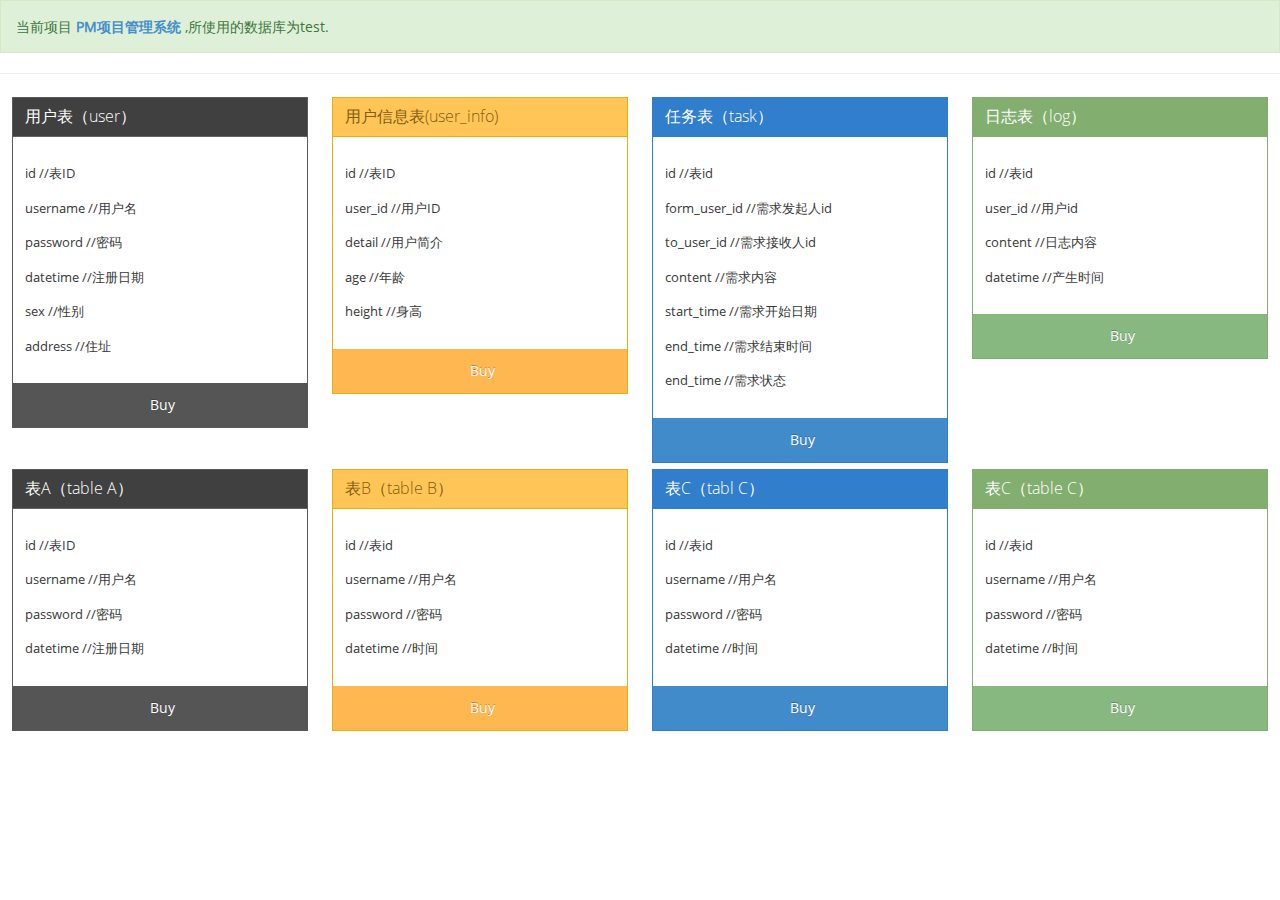
==== db.html @ e3fb6cec "upload files" ====
<!DOCTYPE html>
<html>
	<head>
		<meta charset="utf-8" />
		<title>数据库表管理</title>
		<link href="resources/assets/css/bootstrap.min.css" rel="stylesheet" />
		<link rel="stylesheet" href="resources/assets/fonts/fonts.googleapis.com.css" />
		<link rel="stylesheet" href="resources/assets/css/ace.min.css" />
        <style>body{overflow: hidden;}</style>
	</head>
<body>
    <div class="main-container">
        <div class="main-container-inner">
            <div class="main-content">
                <div class="alert alert-block alert-success">
                    <button type="button" class="close" data-dismiss="alert">
                        <i class="icon-remove"></i>
                    </button>
                    <i class="icon-ok green"></i>
                    当前项目
                    <strong class="blue">
                        PM项目管理系统
                    </strong>
                    ,所使用的数据库为test.	
                </div>
                <hr>
                
                <div class="col-xs-12">
                    <div class="row">
                        <div class="col-xs-6 col-sm-3">
                            <div class="widget-box widget-color-dark">
                                <div class="widget-header">
                                    <h5 class="widget-title bigger lighter">用户表（user）</h5>
                                </div>

                                <div class="widget-body">
                                    <div class="widget-main">
                                        <ul class="list-unstyled spaced2">
                                            <li><i class="ace-icon fa fa-check green"></i>
                                                id //表ID
                                            </li>
                                            <li><i class="ace-icon fa fa-check green"></i>
                                                username //用户名
                                            </li>
                                            <li><i class="ace-icon fa fa-check green"></i>
                                                password //密码
                                            </li>
                                            <li><i class="ace-icon fa fa-check green"></i>
                                                datetime //注册日期
                                            </li>
                                            <li><i class="ace-icon fa fa-check green"></i>
                                                sex //性别
                                            </li>
                                            <li><i class="ace-icon fa fa-times red"></i>
                                                address //住址
                                            </li>
                                        </ul>
                                    </div>
                                    <div>
                                        <a href="#" class="btn btn-block btn-inverse">
                                            <i class="ace-icon fa fa-shopping-cart bigger-110"></i>
                                            <span>Buy</span>
                                        </a>
                                    </div>
                                </div>
                            </div>
                        </div>
                        
                        <div class="col-xs-6 col-sm-3">
                            <div class="widget-box widget-color-orange">
                                <div class="widget-header">
                                    <h5 class="widget-title bigger lighter">用户信息表(user_info)</h5>
                                </div>

                                <div class="widget-body">
                                    <div class="widget-main">
                                        <ul class="list-unstyled spaced2">
                                            <li><i class="ace-icon fa fa-check green"></i>
                                                id //表ID
                                            </li>
                                            <li><i class="ace-icon fa fa-check green"></i>
                                                user_id //用户ID
                                            </li>
                                            <li><i class="ace-icon fa fa-check green"></i>
                                                detail //用户简介
                                            </li>
                                            <li><i class="ace-icon fa fa-check green"></i>
                                                age //年龄
                                            </li>
                                            <li><i class="ace-icon fa fa-check green"></i>
                                                height //身高
                                            </li>
                                        </ul>
                                    </div>
                                    <div>
                                        <a href="#" class="btn btn-block btn-warning">
                                            <i class="ace-icon fa fa-shopping-cart bigger-110"></i>
                                            <span>Buy</span>
                                        </a>
                                    </div>
                                </div>
                            </div>
                        </div>
                        
                        <div class="col-xs-6 col-sm-3">
                            <div class="widget-box widget-color-blue">
                                <div class="widget-header">
                                    <h5 class="widget-title bigger lighter">任务表（task）</h5>
                                </div>

                                <div class="widget-body">
                                    <div class="widget-main">
                                        <ul class="list-unstyled spaced2">
                                            <li><i class="ace-icon fa fa-check green"></i>
                                                id //表id
                                            </li>
                                            <li><i class="ace-icon fa fa-check green"></i>
                                                form_user_id //需求发起人id
                                            </li>
                                            <li><i class="ace-icon fa fa-check green"></i>
                                                to_user_id //需求接收人id
                                            </li>
                                            <li><i class="ace-icon fa fa-check green"></i>
                                                content //需求内容
                                            </li>
                                            <li><i class="ace-icon fa fa-check green"></i>
                                                start_time //需求开始日期
                                            </li>
                                            <li><i class="ace-icon fa fa-check green"></i>
                                                end_time //需求结束时间
                                            </li>
                                            <li><i class="ace-icon fa fa-check green"></i>
                                                end_time //需求状态
                                            </li>
                                        </ul>
                                    </div>

                                    <div>
                                        <a href="#" class="btn btn-block btn-primary">
                                            <i class="ace-icon fa fa-shopping-cart bigger-110"></i>
                                            <span>Buy</span>
                                        </a>
                                    </div>
                                </div>
                            </div>
                        </div>

                        <div class="col-xs-6 col-sm-3">
                            <div class="widget-box widget-color-green">
                                <div class="widget-header">
                                    <h5 class="widget-title bigger lighter">日志表（log）</h5>
                                </div>

                                <div class="widget-body">
                                    <div class="widget-main">
                                        <ul class="list-unstyled spaced2">
                                            <li><i class="ace-icon fa fa-check green"></i>
                                                id //表id
                                            </li>
                                            <li><i class="ace-icon fa fa-check green"></i>
                                                user_id //用户id
                                            </li>
                                            <li><i class="ace-icon fa fa-check green"></i>
                                                content //日志内容
                                            </li>
                                            <li><i class="ace-icon fa fa-check green"></i>
                                                datetime //产生时间
                                            </li>
                                        </ul>
                                    </div>

                                    <div>
                                        <a href="#" class="btn btn-block btn-success">
                                            <i class="ace-icon fa fa-shopping-cart bigger-110"></i>
                                            <span>Buy</span>
                                        </a>
                                    </div>
                                </div>
                            </div>
                        </div>
                    </div>
                </div>
                
                <div class="col-xs-12">
                    <!-- PAGE CONTENT BEGINS -->
                    <div class="row">
                        <div class="col-xs-6 col-sm-3">
                            <div class="widget-box widget-color-dark">
                                <div class="widget-header">
                                    <h5 class="widget-title bigger lighter">表A（table A）</h5>
                                </div>

                                <div class="widget-body">
                                    <div class="widget-main">
                                        <ul class="list-unstyled spaced2">
                                            <li><i class="ace-icon fa fa-check green"></i>
                                                id //表ID
                                            </li>
                                            <li><i class="ace-icon fa fa-check green"></i>
                                                username //用户名
                                            </li>
                                            <li><i class="ace-icon fa fa-check green"></i>
                                                password //密码
                                            </li>
                                            <li><i class="ace-icon fa fa-check green"></i>
                                                datetime //注册日期
                                            </li>
                                        </ul>
                                    </div>
                                    <div>
                                        <a href="#" class="btn btn-block btn-inverse">
                                            <i class="ace-icon fa fa-shopping-cart bigger-110"></i>
                                            <span>Buy</span>
                                        </a>
                                    </div>
                                </div>
                            </div>
                        </div>
                        
                        <div class="col-xs-6 col-sm-3">
                            <div class="widget-box widget-color-orange">
                                <div class="widget-header">
                                    <h5 class="widget-title bigger lighter">表B（table B）</h5>
                                </div>

                                <div class="widget-body">
                                    <div class="widget-main">
                                        <ul class="list-unstyled spaced2">
                                            <li><i class="ace-icon fa fa-check green"></i>
                                                id //表id
                                            </li>
                                            <li><i class="ace-icon fa fa-check green"></i>
                                                username //用户名
                                            </li>
                                            <li><i class="ace-icon fa fa-check green"></i>
                                                password //密码
                                            </li>
                                            <li><i class="ace-icon fa fa-check green"></i>
                                                datetime //时间
                                            </li>
                                        </ul>
                                    </div>

                                    <div>
                                        <a href="#" class="btn btn-block btn-warning">
                                            <i class="ace-icon fa fa-shopping-cart bigger-110"></i>
                                            <span>Buy</span>
                                        </a>
                                    </div>
                                </div>
                            </div>
                        </div>
                        
                        <div class="col-xs-6 col-sm-3">
                            <div class="widget-box widget-color-blue">
                                <div class="widget-header">
                                    <h5 class="widget-title bigger lighter">表C（tabl C）</h5>
                                </div>

                                <div class="widget-body">
                                    <div class="widget-main">
                                        <ul class="list-unstyled spaced2">
                                            <li><i class="ace-icon fa fa-check green"></i>
                                                id //表id
                                            </li>
                                            <li><i class="ace-icon fa fa-check green"></i>
                                                username //用户名
                                            </li>
                                            <li><i class="ace-icon fa fa-check green"></i>
                                                password //密码
                                            </li>
                                            <li><i class="ace-icon fa fa-check green"></i>
                                                datetime //时间
                                            </li>
                                        </ul>
                                    </div>

                                    <div>
                                        <a href="#" class="btn btn-block btn-primary">
                                            <i class="ace-icon fa fa-shopping-cart bigger-110"></i>
                                            <span>Buy</span>
                                        </a>
                                    </div>
                                </div>
                            </div>
                        </div>

                        <div class="col-xs-6 col-sm-3">
                            <div class="widget-box widget-color-green">
                                <div class="widget-header">
                                    <h5 class="widget-title bigger lighter">表C（table C）</h5>
                                </div>

                                <div class="widget-body">
                                    <div class="widget-main">
                                        <ul class="list-unstyled spaced2">
                                            <li><i class="ace-icon fa fa-check green"></i>
                                                id //表id
                                            </li>
                                            <li><i class="ace-icon fa fa-check green"></i>
                                                username //用户名
                                            </li>
                                            <li><i class="ace-icon fa fa-check green"></i>
                                                password //密码
                                            </li>
                                            <li><i class="ace-icon fa fa-check green"></i>
                                                datetime //时间
                                            </li>
                                        </ul>
                                    </div>
                                    <div>
                                        <a href="#" class="btn btn-block btn-success">
                                            <i class="ace-icon fa fa-shopping-cart bigger-110"></i>
                                            <span>Buy</span>
                                        </a>
                                    </div>
                                </div>
                            </div>
                        </div>
                    </div>
                </div>
            </div>
        </div>
    </div>
</body>
</html>
---- resources/assets/fonts/fonts.googleapis.com.css ----
@font-face {
  font-family: 'Open Sans';
  font-style: normal;
  font-weight: 300;
  src: local('Open Sans Light'), local('OpenSans-Light'), url(aaa.woff) format('woff');
}
@font-face {
  font-family: 'Open Sans';
  font-style: normal;
  font-weight: 400;
  src: local('Open Sans'), local('OpenSans'), url(abc.woff) format('woff');
}
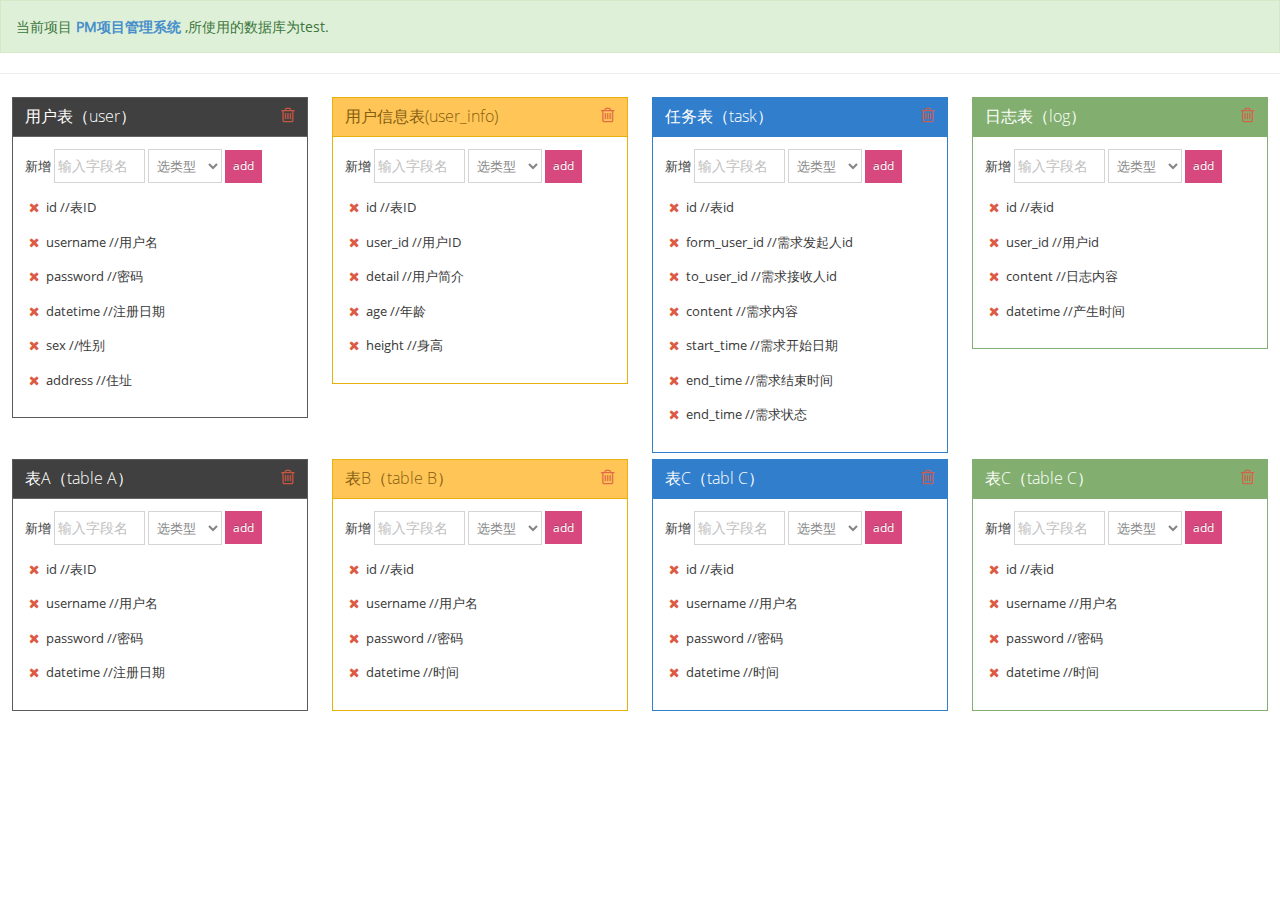
==== commit 5c8629fb: "upload files" ====
--- a/db.html
+++ b/db.html
@@ -4,6 +4,7 @@
 		<meta charset="utf-8" />
 		<title>数据库表管理</title>
 		<link href="resources/assets/css/bootstrap.min.css" rel="stylesheet" />
+        <link rel="stylesheet" href="resources/assets/font-awesome/4.2.0/css/font-awesome.min.css" />
 		<link rel="stylesheet" href="resources/assets/fonts/fonts.googleapis.com.css" />
 		<link rel="stylesheet" href="resources/assets/css/ace.min.css" />
         <style>body{overflow: hidden;}</style>
@@ -31,24 +32,44 @@
                             <div class="widget-box widget-color-dark">
                                 <div class="widget-header">
                                     <h5 class="widget-title bigger lighter">用户表（user）</h5>
-                                </div>
-
-                                <div class="widget-body">
-                                    <div class="widget-main">
-                                        <ul class="list-unstyled spaced2">
-                                            <li><i class="ace-icon fa fa-check green"></i>
+                                    <table border="0" class="ui-pg-table navtable" style="margin-right:10px;margin-top:7px;float:right;table-layout:auto;">
+                                        <tr>
+                                            <td class="ui-pg-button ui-corner-all" title="删除字段">
+                                                <div class="ui-pg-div">
+                                                    <span tooltype="delete" class="ui-icon ace-icon fa fa-trash-o red"></span>
+                                                </div>
+                                            </td>
+                                        </tr>
+                                    </table>
+                                </div>
+
+                                <div class="widget-body">
+                                    <div class="widget-main">
+                                        <div>新增
+                                            <input style="padding: 5px 3px 6px;" class="ui-pg-input" type="text" size="8" placeholder="输入字段名" role="textbox">
+                                            <select class="ui-pg-selbox" style="height:34px;width:74px;">
+                                                <option role="option" value="">选类型</option>
+                                                <option role="option" value="int">int</option>
+                                                <option role="option" value="varchar">varchar</option>
+                                                <option role="option" value="float">float</option>
+                                                <option role="option" value="datetime">datetime</option>
+                                            </select>
+                                            <button class="btn btn-xs btn-pink" style="height:33px;margin-top:-3px;">add</button>
+                                        </div>
+                                        <ul class="list-unstyled spaced2">
+                                            <li><i class="ace-icon fa fa-times red"></i>
                                                 id //表ID
                                             </li>
-                                            <li><i class="ace-icon fa fa-check green"></i>
+                                            <li><i class="ace-icon fa fa-times red"></i>
                                                 username //用户名
                                             </li>
-                                            <li><i class="ace-icon fa fa-check green"></i>
+                                            <li><i class="ace-icon fa fa-times red"></i>
                                                 password //密码
                                             </li>
-                                            <li><i class="ace-icon fa fa-check green"></i>
+                                            <li><i class="ace-icon fa fa-times red"></i>
                                                 datetime //注册日期
                                             </li>
-                                            <li><i class="ace-icon fa fa-check green"></i>
+                                            <li><i class="ace-icon fa fa-times red"></i>
                                                 sex //性别
                                             </li>
                                             <li><i class="ace-icon fa fa-times red"></i>
@@ -56,12 +77,7 @@
                                             </li>
                                         </ul>
                                     </div>
-                                    <div>
-                                        <a href="#" class="btn btn-block btn-inverse">
-                                            <i class="ace-icon fa fa-shopping-cart bigger-110"></i>
-                                            <span>Buy</span>
-                                        </a>
-                                    </div>
+                                    
                                 </div>
                             </div>
                         </div>
@@ -70,34 +86,48 @@
                             <div class="widget-box widget-color-orange">
                                 <div class="widget-header">
                                     <h5 class="widget-title bigger lighter">用户信息表(user_info)</h5>
-                                </div>
-
-                                <div class="widget-body">
-                                    <div class="widget-main">
-                                        <ul class="list-unstyled spaced2">
-                                            <li><i class="ace-icon fa fa-check green"></i>
+                                    <table border="0" class="ui-pg-table navtable" style="margin-right:10px;margin-top:7px;float:right;table-layout:auto;">
+                                        <tr>
+                                            <td class="ui-pg-button ui-corner-all" title="删除字段">
+                                                <div class="ui-pg-div">
+                                                    <span tooltype="delete" class="ui-icon ace-icon fa fa-trash-o red"></span>
+                                                </div>
+                                            </td>
+                                        </tr>
+                                    </table>
+                                </div>
+
+                                <div class="widget-body">
+                                    <div class="widget-main">
+                                        <div>新增
+                                            <input style="padding: 5px 3px 6px;" class="ui-pg-input" type="text" size="8" placeholder="输入字段名" role="textbox">
+                                            <select class="ui-pg-selbox" style="height:34px;width:74px;">
+                                                <option role="option" value="">选类型</option>
+                                                <option role="option" value="int">int</option>
+                                                <option role="option" value="varchar">varchar</option>
+                                                <option role="option" value="float">float</option>
+                                                <option role="option" value="datetime">datetime</option>
+                                            </select>
+                                            <button class="btn btn-xs btn-pink" style="height:33px;margin-top:-3px;">add</button>
+                                        </div>
+                                        <ul class="list-unstyled spaced2">
+                                            <li><i class="ace-icon fa fa-times red"></i>
                                                 id //表ID
                                             </li>
-                                            <li><i class="ace-icon fa fa-check green"></i>
+                                            <li><i class="ace-icon fa fa-times red"></i>
                                                 user_id //用户ID
                                             </li>
-                                            <li><i class="ace-icon fa fa-check green"></i>
+                                            <li><i class="ace-icon fa fa-times red"></i>
                                                 detail //用户简介
                                             </li>
-                                            <li><i class="ace-icon fa fa-check green"></i>
+                                            <li><i class="ace-icon fa fa-times red"></i>
                                                 age //年龄
                                             </li>
-                                            <li><i class="ace-icon fa fa-check green"></i>
+                                            <li><i class="ace-icon fa fa-times red"></i>
                                                 height //身高
                                             </li>
                                         </ul>
                                     </div>
-                                    <div>
-                                        <a href="#" class="btn btn-block btn-warning">
-                                            <i class="ace-icon fa fa-shopping-cart bigger-110"></i>
-                                            <span>Buy</span>
-                                        </a>
-                                    </div>
                                 </div>
                             </div>
                         </div>
@@ -106,41 +136,54 @@
                             <div class="widget-box widget-color-blue">
                                 <div class="widget-header">
                                     <h5 class="widget-title bigger lighter">任务表（task）</h5>
-                                </div>
-
-                                <div class="widget-body">
-                                    <div class="widget-main">
-                                        <ul class="list-unstyled spaced2">
-                                            <li><i class="ace-icon fa fa-check green"></i>
+                                    <table border="0" class="ui-pg-table navtable" style="margin-right:10px;margin-top:7px;float:right;table-layout:auto;">
+                                        <tr>
+                                            <td class="ui-pg-button ui-corner-all" title="删除字段">
+                                                <div class="ui-pg-div">
+                                                    <span tooltype="delete" class="ui-icon ace-icon fa fa-trash-o red"></span>
+                                                </div>
+                                            </td>
+                                        </tr>
+                                    </table>
+                                </div>
+
+                                <div class="widget-body">
+                                    <div class="widget-main">
+                                        <div>新增
+                                            <input style="padding: 5px 3px 6px;" class="ui-pg-input" type="text" size="8" placeholder="输入字段名" role="textbox">
+                                            <select class="ui-pg-selbox" style="height:34px;width:74px;">
+                                                <option role="option" value="">选类型</option>
+                                                <option role="option" value="int">int</option>
+                                                <option role="option" value="varchar">varchar</option>
+                                                <option role="option" value="float">float</option>
+                                                <option role="option" value="datetime">datetime</option>
+                                            </select>
+                                            <button class="btn btn-xs btn-pink" style="height:33px;margin-top:-3px;">add</button>
+                                        </div>
+                                        <ul class="list-unstyled spaced2">
+                                            <li><i class="ace-icon fa fa-times red"></i>
                                                 id //表id
                                             </li>
-                                            <li><i class="ace-icon fa fa-check green"></i>
+                                            <li><i class="ace-icon fa fa-times red"></i>
                                                 form_user_id //需求发起人id
                                             </li>
-                                            <li><i class="ace-icon fa fa-check green"></i>
+                                            <li><i class="ace-icon fa fa-times red"></i>
                                                 to_user_id //需求接收人id
                                             </li>
-                                            <li><i class="ace-icon fa fa-check green"></i>
+                                            <li><i class="ace-icon fa fa-times red"></i>
                                                 content //需求内容
                                             </li>
-                                            <li><i class="ace-icon fa fa-check green"></i>
+                                            <li><i class="ace-icon fa fa-times red"></i>
                                                 start_time //需求开始日期
                                             </li>
-                                            <li><i class="ace-icon fa fa-check green"></i>
+                                            <li><i class="ace-icon fa fa-times red"></i>
                                                 end_time //需求结束时间
                                             </li>
-                                            <li><i class="ace-icon fa fa-check green"></i>
+                                            <li><i class="ace-icon fa fa-times red"></i>
                                                 end_time //需求状态
                                             </li>
                                         </ul>
                                     </div>
-
-                                    <div>
-                                        <a href="#" class="btn btn-block btn-primary">
-                                            <i class="ace-icon fa fa-shopping-cart bigger-110"></i>
-                                            <span>Buy</span>
-                                        </a>
-                                    </div>
                                 </div>
                             </div>
                         </div>
@@ -149,31 +192,44 @@
                             <div class="widget-box widget-color-green">
                                 <div class="widget-header">
                                     <h5 class="widget-title bigger lighter">日志表（log）</h5>
-                                </div>
-
-                                <div class="widget-body">
-                                    <div class="widget-main">
-                                        <ul class="list-unstyled spaced2">
-                                            <li><i class="ace-icon fa fa-check green"></i>
+                                    <table border="0" class="ui-pg-table navtable" style="margin-right:10px;margin-top:7px;float:right;table-layout:auto;">
+                                        <tr>
+                                            <td class="ui-pg-button ui-corner-all" title="删除字段">
+                                                <div class="ui-pg-div">
+                                                    <span tooltype="delete" class="ui-icon ace-icon fa fa-trash-o red"></span>
+                                                </div>
+                                            </td>
+                                        </tr>
+                                    </table>
+                                </div>
+
+                                <div class="widget-body">
+                                    <div class="widget-main">
+                                        <div>新增
+                                            <input style="padding: 5px 3px 6px;" class="ui-pg-input" type="text" size="8" placeholder="输入字段名" role="textbox">
+                                            <select class="ui-pg-selbox" style="height:34px;width:74px;">
+                                                <option role="option" value="">选类型</option>
+                                                <option role="option" value="int">int</option>
+                                                <option role="option" value="varchar">varchar</option>
+                                                <option role="option" value="float">float</option>
+                                                <option role="option" value="datetime">datetime</option>
+                                            </select>
+                                            <button class="btn btn-xs btn-pink" style="height:33px;margin-top:-3px;">add</button>
+                                        </div>
+                                        <ul class="list-unstyled spaced2">
+                                            <li><i class="ace-icon fa fa-times red"></i>
                                                 id //表id
                                             </li>
-                                            <li><i class="ace-icon fa fa-check green"></i>
+                                            <li><i class="ace-icon fa fa-times red"></i>
                                                 user_id //用户id
                                             </li>
-                                            <li><i class="ace-icon fa fa-check green"></i>
+                                            <li><i class="ace-icon fa fa-times red"></i>
                                                 content //日志内容
                                             </li>
-                                            <li><i class="ace-icon fa fa-check green"></i>
+                                            <li><i class="ace-icon fa fa-times red"></i>
                                                 datetime //产生时间
                                             </li>
                                         </ul>
-                                    </div>
-
-                                    <div>
-                                        <a href="#" class="btn btn-block btn-success">
-                                            <i class="ace-icon fa fa-shopping-cart bigger-110"></i>
-                                            <span>Buy</span>
-                                        </a>
                                     </div>
                                 </div>
                             </div>
@@ -188,31 +244,45 @@
                             <div class="widget-box widget-color-dark">
                                 <div class="widget-header">
                                     <h5 class="widget-title bigger lighter">表A（table A）</h5>
-                                </div>
-
-                                <div class="widget-body">
-                                    <div class="widget-main">
-                                        <ul class="list-unstyled spaced2">
-                                            <li><i class="ace-icon fa fa-check green"></i>
+                                    <table border="0" class="ui-pg-table navtable" style="margin-right:10px;margin-top:7px;float:right;table-layout:auto;">
+                                        <tr>
+                                            <td class="ui-pg-button ui-corner-all" title="删除字段">
+                                                <div class="ui-pg-div">
+                                                    <span tooltype="delete" class="ui-icon ace-icon fa fa-trash-o red"></span>
+                                                </div>
+                                            </td>
+                                        </tr>
+                                    </table>
+                                </div>
+
+                                <div class="widget-body">
+                                    <div class="widget-main">
+                                        <div>新增
+                                            <input style="padding: 5px 3px 6px;" class="ui-pg-input" type="text" size="8" placeholder="输入字段名" role="textbox">
+                                            <select class="ui-pg-selbox" style="height:34px;width:74px;">
+                                                <option role="option" value="">选类型</option>
+                                                <option role="option" value="int">int</option>
+                                                <option role="option" value="varchar">varchar</option>
+                                                <option role="option" value="float">float</option>
+                                                <option role="option" value="datetime">datetime</option>
+                                            </select>
+                                            <button class="btn btn-xs btn-pink" style="height:33px;margin-top:-3px;">add</button>
+                                        </div>
+                                        <ul class="list-unstyled spaced2">
+                                            <li><i class="ace-icon fa fa-times red"></i>
                                                 id //表ID
                                             </li>
-                                            <li><i class="ace-icon fa fa-check green"></i>
+                                            <li><i class="ace-icon fa fa-times red"></i>
                                                 username //用户名
                                             </li>
-                                            <li><i class="ace-icon fa fa-check green"></i>
+                                            <li><i class="ace-icon fa fa-times red"></i>
                                                 password //密码
                                             </li>
-                                            <li><i class="ace-icon fa fa-check green"></i>
+                                            <li><i class="ace-icon fa fa-times red"></i>
                                                 datetime //注册日期
                                             </li>
                                         </ul>
                                     </div>
-                                    <div>
-                                        <a href="#" class="btn btn-block btn-inverse">
-                                            <i class="ace-icon fa fa-shopping-cart bigger-110"></i>
-                                            <span>Buy</span>
-                                        </a>
-                                    </div>
                                 </div>
                             </div>
                         </div>
@@ -221,32 +291,45 @@
                             <div class="widget-box widget-color-orange">
                                 <div class="widget-header">
                                     <h5 class="widget-title bigger lighter">表B（table B）</h5>
-                                </div>
-
-                                <div class="widget-body">
-                                    <div class="widget-main">
-                                        <ul class="list-unstyled spaced2">
-                                            <li><i class="ace-icon fa fa-check green"></i>
+                                    <table border="0" class="ui-pg-table navtable" style="margin-right:10px;margin-top:7px;float:right;table-layout:auto;">
+                                        <tr>
+                                            <td class="ui-pg-button ui-corner-all" title="删除字段">
+                                                <div class="ui-pg-div">
+                                                    <span tooltype="delete" class="ui-icon ace-icon fa fa-trash-o red"></span>
+                                                </div>
+                                            </td>
+                                        </tr>
+                                    </table>
+                                </div>
+
+                                <div class="widget-body">
+                                    <div class="widget-main">
+                                        <div>新增
+                                            <input style="padding: 5px 3px 6px;" class="ui-pg-input" type="text" size="8" placeholder="输入字段名" role="textbox">
+                                            <select class="ui-pg-selbox" style="height:34px;width:74px;">
+                                                <option role="option" value="">选类型</option>
+                                                <option role="option" value="int">int</option>
+                                                <option role="option" value="varchar">varchar</option>
+                                                <option role="option" value="float">float</option>
+                                                <option role="option" value="datetime">datetime</option>
+                                            </select>
+                                            <button class="btn btn-xs btn-pink" style="height:33px;margin-top:-3px;">add</button>
+                                        </div>
+                                        <ul class="list-unstyled spaced2">
+                                            <li><i class="ace-icon fa fa-times red"></i>
                                                 id //表id
                                             </li>
-                                            <li><i class="ace-icon fa fa-check green"></i>
+                                            <li><i class="ace-icon fa fa-times red"></i>
                                                 username //用户名
                                             </li>
-                                            <li><i class="ace-icon fa fa-check green"></i>
+                                            <li><i class="ace-icon fa fa-times red"></i>
                                                 password //密码
                                             </li>
-                                            <li><i class="ace-icon fa fa-check green"></i>
+                                            <li><i class="ace-icon fa fa-times red"></i>
                                                 datetime //时间
                                             </li>
                                         </ul>
                                     </div>
-
-                                    <div>
-                                        <a href="#" class="btn btn-block btn-warning">
-                                            <i class="ace-icon fa fa-shopping-cart bigger-110"></i>
-                                            <span>Buy</span>
-                                        </a>
-                                    </div>
                                 </div>
                             </div>
                         </div>
@@ -255,32 +338,45 @@
                             <div class="widget-box widget-color-blue">
                                 <div class="widget-header">
                                     <h5 class="widget-title bigger lighter">表C（tabl C）</h5>
-                                </div>
-
-                                <div class="widget-body">
-                                    <div class="widget-main">
-                                        <ul class="list-unstyled spaced2">
-                                            <li><i class="ace-icon fa fa-check green"></i>
+                                    <table border="0" class="ui-pg-table navtable" style="margin-right:10px;margin-top:7px;float:right;table-layout:auto;">
+                                        <tr>
+                                            <td class="ui-pg-button ui-corner-all" title="删除字段">
+                                                <div class="ui-pg-div">
+                                                    <span tooltype="delete" class="ui-icon ace-icon fa fa-trash-o red"></span>
+                                                </div>
+                                            </td>
+                                        </tr>
+                                    </table>
+                                </div>
+
+                                <div class="widget-body">
+                                    <div class="widget-main">
+                                        <div>新增
+                                            <input style="padding: 5px 3px 6px;" class="ui-pg-input" type="text" size="8" placeholder="输入字段名" role="textbox">
+                                            <select class="ui-pg-selbox" style="height:34px;width:74px;">
+                                                <option role="option" value="">选类型</option>
+                                                <option role="option" value="int">int</option>
+                                                <option role="option" value="varchar">varchar</option>
+                                                <option role="option" value="float">float</option>
+                                                <option role="option" value="datetime">datetime</option>
+                                            </select>
+                                            <button class="btn btn-xs btn-pink" style="height:33px;margin-top:-3px;">add</button>
+                                        </div>
+                                        <ul class="list-unstyled spaced2">
+                                            <li><i class="ace-icon fa fa-times red"></i>
                                                 id //表id
                                             </li>
-                                            <li><i class="ace-icon fa fa-check green"></i>
+                                            <li><i class="ace-icon fa fa-times red"></i>
                                                 username //用户名
                                             </li>
-                                            <li><i class="ace-icon fa fa-check green"></i>
+                                            <li><i class="ace-icon fa fa-times red"></i>
                                                 password //密码
                                             </li>
-                                            <li><i class="ace-icon fa fa-check green"></i>
+                                            <li><i class="ace-icon fa fa-times red"></i>
                                                 datetime //时间
                                             </li>
                                         </ul>
                                     </div>
-
-                                    <div>
-                                        <a href="#" class="btn btn-block btn-primary">
-                                            <i class="ace-icon fa fa-shopping-cart bigger-110"></i>
-                                            <span>Buy</span>
-                                        </a>
-                                    </div>
                                 </div>
                             </div>
                         </div>
@@ -289,30 +385,44 @@
                             <div class="widget-box widget-color-green">
                                 <div class="widget-header">
                                     <h5 class="widget-title bigger lighter">表C（table C）</h5>
-                                </div>
-
-                                <div class="widget-body">
-                                    <div class="widget-main">
-                                        <ul class="list-unstyled spaced2">
-                                            <li><i class="ace-icon fa fa-check green"></i>
+                                    <table border="0" class="ui-pg-table navtable" style="margin-right:10px;margin-top:7px;float:right;table-layout:auto;">
+                                        <tr>
+                                            <td class="ui-pg-button ui-corner-all" title="删除字段">
+                                                <div class="ui-pg-div">
+                                                    <span tooltype="delete" class="ui-icon ace-icon fa fa-trash-o red"></span>
+                                                </div>
+                                            </td>
+                                        </tr>
+                                    </table>
+                                </div>
+
+                                <div class="widget-body">
+                                    <div class="widget-main">
+                                        <div>新增
+                                            <input style="padding: 5px 3px 6px;" class="ui-pg-input" type="text" size="8" placeholder="输入字段名" role="textbox">
+                                            <select class="ui-pg-selbox" style="height:34px;width:74px;">
+                                                <option role="option" value="">选类型</option>
+                                                <option role="option" value="int">int</option>
+                                                <option role="option" value="varchar">varchar</option>
+                                                <option role="option" value="float">float</option>
+                                                <option role="option" value="datetime">datetime</option>
+                                            </select>
+                                            <button class="btn btn-xs btn-pink" style="height:33px;margin-top:-3px;">add</button>
+                                        </div>
+                                        <ul class="list-unstyled spaced2">
+                                            <li><i class="ace-icon fa fa-times red"></i>
                                                 id //表id
                                             </li>
-                                            <li><i class="ace-icon fa fa-check green"></i>
+                                            <li><i class="ace-icon fa fa-times red"></i>
                                                 username //用户名
                                             </li>
-                                            <li><i class="ace-icon fa fa-check green"></i>
+                                            <li><i class="ace-icon fa fa-times red"></i>
                                                 password //密码
                                             </li>
-                                            <li><i class="ace-icon fa fa-check green"></i>
+                                            <li><i class="ace-icon fa fa-times red"></i>
                                                 datetime //时间
                                             </li>
                                         </ul>
-                                    </div>
-                                    <div>
-                                        <a href="#" class="btn btn-block btn-success">
-                                            <i class="ace-icon fa fa-shopping-cart bigger-110"></i>
-                                            <span>Buy</span>
-                                        </a>
                                     </div>
                                 </div>
                             </div>
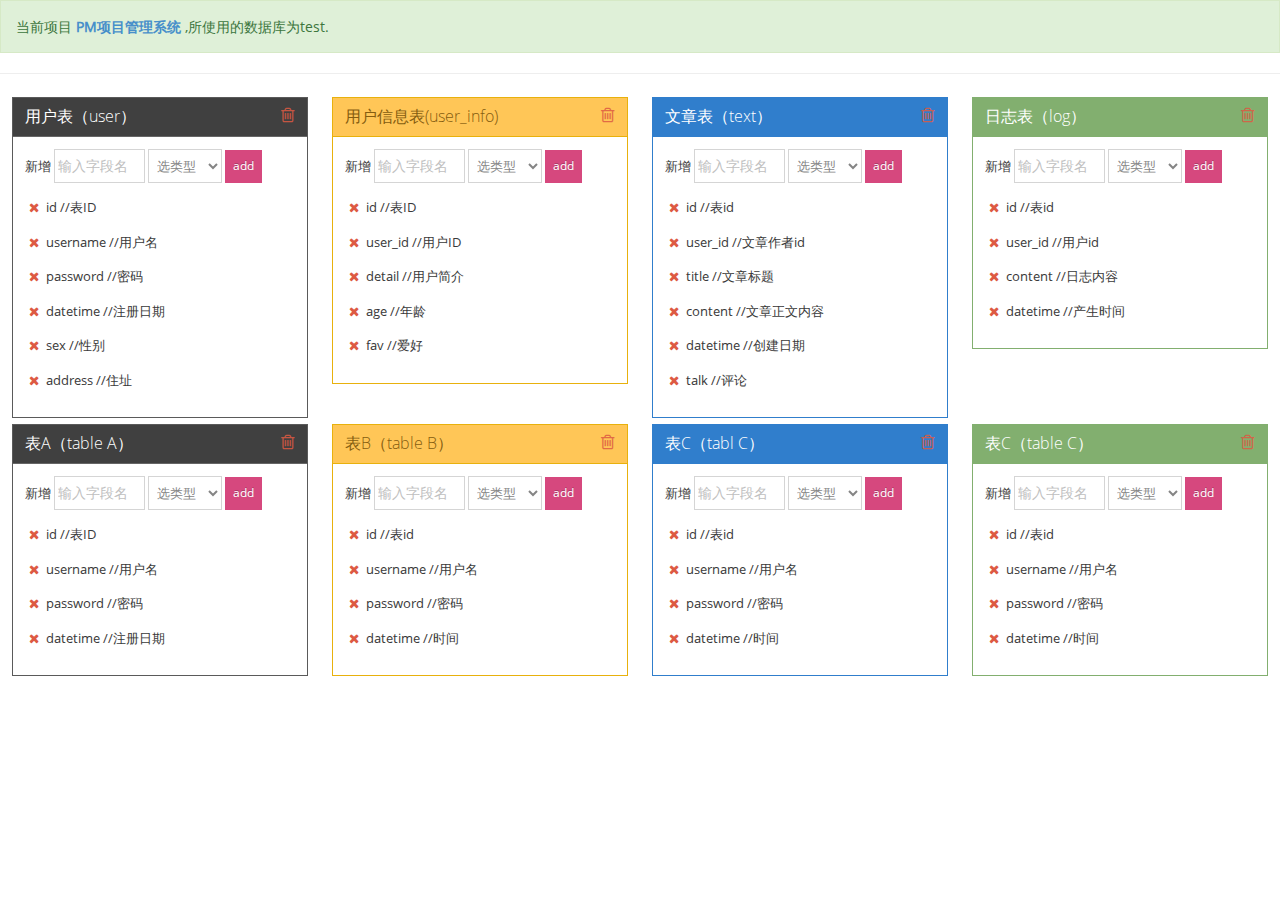
==== commit 3cb692cb: "upload files" ====
--- a/db.html
+++ b/db.html
@@ -124,7 +124,7 @@
                                                 age //年龄
                                             </li>
                                             <li><i class="ace-icon fa fa-times red"></i>
-                                                height //身高
+                                                fav //爱好
                                             </li>
                                         </ul>
                                     </div>
@@ -135,7 +135,7 @@
                         <div class="col-xs-6 col-sm-3">
                             <div class="widget-box widget-color-blue">
                                 <div class="widget-header">
-                                    <h5 class="widget-title bigger lighter">任务表（task）</h5>
+                                    <h5 class="widget-title bigger lighter">文章表（text）</h5>
                                     <table border="0" class="ui-pg-table navtable" style="margin-right:10px;margin-top:7px;float:right;table-layout:auto;">
                                         <tr>
                                             <td class="ui-pg-button ui-corner-all" title="删除字段">
@@ -165,22 +165,19 @@
                                                 id //表id
                                             </li>
                                             <li><i class="ace-icon fa fa-times red"></i>
-                                                form_user_id //需求发起人id
-                                            </li>
-                                            <li><i class="ace-icon fa fa-times red"></i>
-                                                to_user_id //需求接收人id
-                                            </li>
-                                            <li><i class="ace-icon fa fa-times red"></i>
-                                                content //需求内容
-                                            </li>
-                                            <li><i class="ace-icon fa fa-times red"></i>
-                                                start_time //需求开始日期
-                                            </li>
-                                            <li><i class="ace-icon fa fa-times red"></i>
-                                                end_time //需求结束时间
-                                            </li>
-                                            <li><i class="ace-icon fa fa-times red"></i>
-                                                end_time //需求状态
+                                                user_id //文章作者id
+                                            </li>
+                                            <li><i class="ace-icon fa fa-times red"></i>
+                                                title //文章标题
+                                            </li>
+                                            <li><i class="ace-icon fa fa-times red"></i>
+                                                content //文章正文内容
+                                            </li>
+                                            <li><i class="ace-icon fa fa-times red"></i>
+                                                datetime //创建日期
+                                            </li>
+                                            <li><i class="ace-icon fa fa-times red"></i>
+                                                talk //评论
                                             </li>
                                         </ul>
                                     </div>
--- a/resources/assets/css/ace.min.css
+++ b/resources/assets/css/ace.min.css
@@ -1 +1 @@
-html{min-height:100%;position:relative}body{background-color:#e4e6e9;min-height:100%;padding-bottom:0;font-family:'Open Sans';font-size:13px;color:#393939;line-height:1.5}.main-container:before{display:block;content:"";position:absolute;z-index:-2;width:100%;max-width:inherit;bottom:0;top:0;background-color:#FFF}.main-container.container,.rtl .main-container.container{padding-left:0;padding-right:0}.main-container.container:before{-webkit-box-shadow:0 0 0 1px rgba(0,0,0,.1);box-shadow:0 0 0 1px rgba(0,0,0,.1);width:inherit}@media (max-width:767px){.main-container.container:before{-webkit-box-shadow:none;box-shadow:none;width:100%}}.main-content{margin-left:0;min-height:100%;padding:0}.main-content:before,.main-content:after{content:" ";display:table}.main-content:after{clear:both}.sidebar+.main-content{margin-left:190px}.page-content{background-color:#fff;position:relative;margin:0;padding:8px 20px 24px}.page-header{margin:0 0 12px;border-bottom:1px dotted #e2e2e2;padding-bottom:16px;padding-top:7px}.page-header h1{padding:0;margin:0 8px;font-size:24px;font-weight:lighter;color:#2679b5}.page-header h1 small{margin:0 6px;font-size:14px;font-weight:400;color:#8089a0}.ajax-loading-overlay{position:absolute;z-index:1999;left:0;right:0;top:0;bottom:0;background-color:rgba(255,255,255,.5);filter:progid:DXImageTransform.Microsoft.gradient(startColorstr='#80FFFFFF', endColorstr='#80FFFFFF', GradientType=0)}.ajax-loading-overlay>.ajax-loading-icon{position:relative;left:8px;top:8px}.ajax-loading-overlay.content-loaded{background-color:rgba(255,255,255,.4);filter:progid:DXImageTransform.Microsoft.gradient(startColorstr='#66FFFFFF', endColorstr='#66FFFFFF', GradientType=0)}.ajax-loading-overlay.almost-loaded{background-color:rgba(255,255,255,.3);filter:progid:DXImageTransform.Microsoft.gradient(startColorstr='#4CFFFFFF', endColorstr='#4CFFFFFF', GradientType=0)}.ajax-loading-overlay.ajax-overlay-body{position:fixed;z-index:2999}.ajax-loading-overlay.ajax-overlay-body>.ajax-loading-icon{left:8px;top:8px}.ace-icon{text-align:center}a:focus,a:active{text-decoration:none}h1{font-size:32px;font-weight:400;font-family:"Open Sans","Helvetica Neue",Helvetica,Arial,sans-serif}h1.smaller{font-size:31px}h1.bigger{font-size:33px}h1.block{margin-bottom:16px}h2{font-size:26px;font-weight:400;font-family:"Open Sans","Helvetica Neue",Helvetica,Arial,sans-serif}h2.smaller{font-size:25px}h2.bigger{font-size:27px}h2.block{margin-bottom:16px}h3{font-size:22px;font-weight:400;font-family:"Open Sans","Helvetica Neue",Helvetica,Arial,sans-serif}h3.smaller{font-size:21px}h3.bigger{font-size:23px}h3.block{margin-bottom:16px}h4{font-size:18px;font-weight:400;font-family:"Open Sans","Helvetica Neue",Helvetica,Arial,sans-serif}h4.smaller{font-size:17px}h4.bigger{font-size:19px}h4.block{margin-bottom:16px}h5{font-size:15px;font-weight:400;font-family:"Open Sans","Helvetica Neue",Helvetica,Arial,sans-serif}h5.smaller{font-size:14px}h5.bigger{font-size:16px}h5.block{margin-bottom:16px}h6{font-size:13px;font-weight:400;font-family:"Open Sans","Helvetica Neue",Helvetica,Arial,sans-serif}h6.smaller{font-size:12px}h6.bigger{font-size:14px}h6.block{margin-bottom:16px}ul,ol{margin-top:0;margin-bottom:10px;margin-right:0;margin-left:25px;padding:0}ul.margin-5,ol.margin-5{margin-left:5px}ul.margin-10,ol.margin-10{margin-left:10px}ul.margin-15,ol.margin-15{margin-left:15px}ul.margin-20,ol.margin-20{margin-left:20px}li>ul,li>ol{margin-left:18px}.list-unstyled,.list-inline{margin-left:0}.list-unstyled>li>.ace-icon:first-child,.list-inline>li>.ace-icon:first-child{width:18px;text-align:center}.spaced>li{margin-top:9px;margin-bottom:9px}.spaced2>li{margin-top:15px;margin-bottom:15px}li.divider{margin-top:3px;margin-bottom:3px;height:0;font-size:0}.spaced>li.divider{margin-top:5px;margin-bottom:5px}.spaced2>li.divider{margin-top:8px;margin-bottom:8px}li.divider:before{content:"";display:inline-block}blockquote,blockquote.pull-right,.blockquote-reverse{border-color:#e5eaf1}pre.prettyprint{white-space:pre-wrap}.well{border-radius:0}.well h1,.well h2,.well h3,.well h4,.well h5,.well h6{margin-top:0}.well h1,.well h2,.well h3{line-height:36px}.alert{font-size:14px;border-radius:0}.alert .close{font-size:16px}.alert-block p+p{margin-top:10px}.pagination>li>span,.pager>li>span{border-width:1px;border-radius:0!important}.pagination>li>a,.pager>li>a{border-width:1px;border-color:#d4dfe3;border-radius:0!important;color:#2283c5;background-color:#fafafa;margin:0 -1px 0 0;position:relative;z-index:auto}.pagination>li>a:hover,.pager>li>a:hover{color:#1c6ca2;background-color:#eaeff2;border-color:#c1d1d7;z-index:1}.pagination>li>a:focus,.pager>li>a:focus{background-color:#eaeef2}.pagination>li.disabled>a,.pager>li.disabled>a,.pagination>li.disabled>a:hover,.pager>li.disabled>a:hover{background-color:#f9f9f9;border-color:#d9d9d9;z-index:auto}.pagination>li.active>a,.pagination>li.active>a:hover{background-color:#6faed9;border-color:#6faed9;color:#fff;text-shadow:0 -1px 0 rgba(0,0,0,.25);z-index:2}.list-group{margin-left:auto}.list-group-item{border-radius:0!important}.lighter{font-weight:lighter}.bolder{font-weight:bolder}.inline{display:inline-block!important}.block{display:block!important}.center,.align-center{text-align:center!important}.align-left{text-align:left!important}.align-right{text-align:right!important}.middle{vertical-align:middle}.align-middle{vertical-align:middle!important}.align-top{vertical-align:top!important}.align-bottom{vertical-align:bottom!important}.position-relative,.pos-rel{position:relative}.position-absolute,.pos-abs{position:absolute}.no-float{float:none!important}.line-height-normal{line-height:normal!important}.line-height-0{line-height:0!important}.line-height-1{line-height:1!important}.line-height-125{line-height:1.25!important}.line-height-150{line-height:1.5!important}.dark{color:#333!important}.white{color:#fff!important}.red{color:#dd5a43!important}.red2{color:#e08374!important}.light-red{color:#f77!important}.blue{color:#478fca!important}.light-blue{color:#93cbf9!important}.green{color:#69aa46!important}.light-green{color:#b0d877!important}.orange{color:#ff892a!important}.orange2{color:#feb902!important}.light-orange{color:#fcac6f!important}.purple{color:#a069c3!important}.pink{color:#c6699f!important}.pink2{color:#d6487e!important}.brown{color:brown!important}.grey{color:#777!important}.light-grey{color:#bbb!important}.bigger-110{font-size:110%!important}.bigger-120{font-size:120%!important}.bigger-130{font-size:130%!important}.bigger-140{font-size:140%!important}.bigger-150{font-size:150%!important}.bigger-160{font-size:160%!important}.bigger-170{font-size:170%!important}.bigger-180{font-size:180%!important}.bigger-190{font-size:190%!important}.bigger-200{font-size:200%!important}.bigger-210{font-size:210%!important}.bigger-220{font-size:220%!important}.bigger-230{font-size:230%!important}.bigger-240{font-size:240%!important}.bigger-250{font-size:250%!important}.bigger-260{font-size:260%!important}.bigger-270{font-size:270%!important}.bigger-280{font-size:280%!important}.bigger-290{font-size:290%!important}.bigger-300{font-size:300%!important}.bigger-115{font-size:115%!important}.bigger-125{font-size:125%!important}.bigger-175{font-size:175%!important}.bigger-225{font-size:225%!important}.bigger-275{font-size:275%!important}.smaller-90{font-size:90%!important}.smaller-80{font-size:80%!important}.smaller-70{font-size:70%!important}.smaller-60{font-size:60%!important}.smaller-50{font-size:50%!important}.smaller-40{font-size:40%!important}.smaller-30{font-size:30%!important}.smaller-20{font-size:20%!important}.smaller-75{font-size:75%!important}.width-20{width:20%!important}.width-25{width:25%!important}.width-30{width:30%!important}.width-35{width:35%!important}.width-40{width:40%!important}.width-45{width:45%!important}.width-50{width:50%!important}.width-55{width:55%!important}.width-60{width:60%!important}.width-65{width:65%!important}.width-70{width:70%!important}.width-75{width:75%!important}.width-80{width:80%!important}.width-85{width:85%!important}.width-90{width:90%!important}.width-95{width:95%!important}.width-100{width:100%!important}.width-75{width:75%!important}.width-25{width:25%!important}.width-auto{width:auto!important}.height-auto{height:auto!important}.no-padding{padding:0!important}.no-padding-bottom{padding-bottom:0!important}.no-padding-top{padding-top:0!important}.no-padding-left{padding-left:0!important}.no-padding-right{padding-right:0!important}.no-margin{margin:0!important}.no-margin-bottom{margin-bottom:0!important}.no-margin-top{margin-top:0!important}.no-margin-left{margin-left:0!important}.no-margin-right{margin-right:0!important}.no-border{border-width:0}.no-border-bottom{border-bottom-width:0}.no-border-top{border-top-width:0}.no-border-left{border-left-width:0}.no-border-right{border-right-width:0}.overflow-hidden{overflow:hidden!important}.overflow-scroll{overflow-x:hidden!important;overflow-y:scroll!important}.no-radius{border-radius:0!important}.no-text-shadow{text-shadow:none!important}.hr{display:block;height:0;overflow:hidden;font-size:0;border-width:1px 0 0 0;border-top:1px solid #E3E3E3;margin:12px 0;border-top-color:rgba(0,0,0,.11)}.hr-double{height:3px;border-top:1px solid #E3E3E3;border-bottom:1px solid #E3E3E3;border-top-color:rgba(0,0,0,.11);border-bottom-color:rgba(0,0,0,.11)}.hr.dotted,.hr-dotted{border-style:dotted}.hr-32,.hr32{margin:32px 0}.hr-30,.hr30{margin:30px 0}.hr-28,.hr28{margin:28px 0}.hr-26,.hr26{margin:26px 0}.hr-24,.hr24{margin:24px 0}.hr-22,.hr22{margin:22px 0}.hr-20,.hr20{margin:20px 0}.hr-18,.hr18{margin:18px 0}.hr-16,.hr16{margin:16px 0}.hr-14,.hr14{margin:14px 0}.hr-12,.hr12{margin:12px 0}.hr-10,.hr10{margin:10px 0}.hr-8,.hr8{margin:8px 0}.hr-6,.hr6{margin:6px 0}.hr-4,.hr4{margin:4px 0}.hr-2,.hr2{margin:2px 0}.space{max-height:1px;min-height:1px;overflow:hidden;margin:12px 0}[class*=vspace-]{display:none}.space-32{max-height:1px;min-height:1px;overflow:hidden;margin:12px 0;margin:32px 0 31px}[class*=vspace-32]{max-height:1px;min-height:1px;overflow:hidden;margin:12px 0;margin:32px 0 31px 0}.space-30{max-height:1px;min-height:1px;overflow:hidden;margin:12px 0;margin:30px 0 29px}[class*=vspace-30]{max-height:1px;min-height:1px;overflow:hidden;margin:12px 0;margin:30px 0 29px 0}.space-28{max-height:1px;min-height:1px;overflow:hidden;margin:12px 0;margin:28px 0 27px}[class*=vspace-28]{max-height:1px;min-height:1px;overflow:hidden;margin:12px 0;margin:28px 0 27px 0}.space-26{max-height:1px;min-height:1px;overflow:hidden;margin:12px 0;margin:26px 0 25px}[class*=vspace-26]{max-height:1px;min-height:1px;overflow:hidden;margin:12px 0;margin:26px 0 25px 0}.space-24{max-height:1px;min-height:1px;overflow:hidden;margin:12px 0;margin:24px 0 23px}[class*=vspace-24]{max-height:1px;min-height:1px;overflow:hidden;margin:12px 0;margin:24px 0 23px 0}.space-22{max-height:1px;min-height:1px;overflow:hidden;margin:12px 0;margin:22px 0 21px}[class*=vspace-22]{max-height:1px;min-height:1px;overflow:hidden;margin:12px 0;margin:22px 0 21px 0}.space-20{max-height:1px;min-height:1px;overflow:hidden;margin:12px 0;margin:20px 0 19px}[class*=vspace-20]{max-height:1px;min-height:1px;overflow:hidden;margin:12px 0;margin:20px 0 19px 0}.space-18{max-height:1px;min-height:1px;overflow:hidden;margin:12px 0;margin:18px 0 17px}[class*=vspace-18]{max-height:1px;min-height:1px;overflow:hidden;margin:12px 0;margin:18px 0 17px 0}.space-16{max-height:1px;min-height:1px;overflow:hidden;margin:12px 0;margin:16px 0 15px}[class*=vspace-16]{max-height:1px;min-height:1px;overflow:hidden;margin:12px 0;margin:16px 0 15px 0}.space-14{max-height:1px;min-height:1px;overflow:hidden;margin:12px 0;margin:14px 0 13px}[class*=vspace-14]{max-height:1px;min-height:1px;overflow:hidden;margin:12px 0;margin:14px 0 13px 0}.space-12{max-height:1px;min-height:1px;overflow:hidden;margin:12px 0;margin:12px 0 11px}[class*=vspace-12]{max-height:1px;min-height:1px;overflow:hidden;margin:12px 0;margin:12px 0 11px 0}.space-10{max-height:1px;min-height:1px;overflow:hidden;margin:12px 0;margin:10px 0 9px}[class*=vspace-10]{max-height:1px;min-height:1px;overflow:hidden;margin:12px 0;margin:10px 0 9px 0}.space-8{max-height:1px;min-height:1px;overflow:hidden;margin:12px 0;margin:8px 0 7px}[class*=vspace-8]{max-height:1px;min-height:1px;overflow:hidden;margin:12px 0;margin:8px 0 7px 0}.space-6{max-height:1px;min-height:1px;overflow:hidden;margin:12px 0;margin:6px 0 5px}[class*=vspace-6]{max-height:1px;min-height:1px;overflow:hidden;margin:12px 0;margin:6px 0 5px 0}.space-4{max-height:1px;min-height:1px;overflow:hidden;margin:12px 0;margin:4px 0 3px}[class*=vspace-4]{max-height:1px;min-height:1px;overflow:hidden;margin:12px 0;margin:4px 0 3px 0}.space-2{max-height:1px;min-height:1px;overflow:hidden;margin:12px 0;margin:2px 0 1px}[class*=vspace-2]{max-height:1px;min-height:1px;overflow:hidden;margin:12px 0;margin:2px 0 1px 0}.space-0,[class*=vspace-0]{max-height:1px;min-height:1px;overflow:hidden;margin:12px 0;margin:0}@media only screen and (max-width:479px){[class*=vspace-][class*="-xs"]{display:block}}@media only screen and (max-width:767px){[class*=vspace-][class*="-sm"]{display:block}}@media only screen and (max-width:991px){[class*=vspace-][class*="-md"]{display:block}}@media only screen and (max-width:1199px){[class*=vspace-][class*="-lg"]{display:block}}.header{line-height:28px;margin-bottom:16px;margin-top:18px;padding-bottom:4px;border-bottom:1px solid #CCC}.header.blue{border-bottom-color:#d5e3ef}.header.green{border-bottom-color:#cce2c1}.header.purple{border-bottom-color:#e0d1ea}.header.orange{border-bottom-color:#fdd0ac}.header.orange2{border-bottom-color:#fbd36b}.header.red{border-bottom-color:#f3cdc6}.header.grey{border-bottom-color:#c3c3c3}.header.pink{border-bottom-color:#f2e0eb}.header.pink2{border-bottom-color:#e69eb9}.header.light-blue{border-bottom-color:#dceefc}.header.light-red{border-bottom-color:#fec5c5}.header.light-green{border-bottom-color:#d2e7b5}.header.brown{border-bottom-color:#df9393}.header>.ace-icon{margin-right:2px}.action-buttons a{margin:0 3px;display:inline-block;opacity:.85;-webkit-transition:all .1s;-o-transition:all .1s;transition:all .1s}.action-buttons a:hover{text-decoration:none;opacity:1;-moz-transform:scale(1.2);-webkit-transform:scale(1.2);-o-transform:scale(1.2);-ms-transform:scale(1.2);transform:scale(1.2)}.navbar{margin:0;padding-left:0;padding-right:0;border-width:0;border-radius:0;-webkit-box-shadow:none;box-shadow:none;min-height:45px;background:#438eb9}.navbar .navbar-text,.navbar .navbar-link{color:#fff}.navbar .navbar-brand{color:#fff;font-size:24px;text-shadow:none;padding-top:10px;padding-bottom:10px;height:auto}.navbar .navbar-brand:hover,.navbar .navbar-brand:focus{color:#fff}@media only screen and (min-width:992px){.navbar-container{padding-left:10px;padding-right:10px}}.navbar-container.container{padding-left:0;padding-right:0}.ace-nav{height:100%;margin:0!important}.ace-nav>li{line-height:45px;height:45px;border-left:1px solid #E1E1E1;padding:0;position:relative;float:left}.ace-nav>li:first-child{border-left-width:0}.ace-nav>li>a{background-color:#2e6589;color:#FFF;display:block;line-height:inherit;text-align:center;height:100%;width:auto;min-width:50px;padding:0 8px;position:relative}.ace-nav>li>a>.ace-icon{display:inline-block;font-size:16px;color:#FFF;text-align:center;width:20px}.ace-nav>li>a>.badge{position:relative;top:-4px;left:2px;padding-right:5px;padding-left:5px}.ace-nav>li>a:hover,.ace-nav>li>a:focus,.ace-nav>li.open>a{background-color:#2c5976;color:#FFF}.ace-nav>li.blue>a{background-color:#2e6589}.ace-nav>li.blue>a:hover,.ace-nav>li.blue>a:focus,.ace-nav>li.open.blue>a{background-color:#2c5976}.ace-nav>li.grey>a{background-color:#555}.ace-nav>li.grey>a:hover,.ace-nav>li.grey>a:focus,.ace-nav>li.open.grey>a{background-color:#4b4b4b}.ace-nav>li.purple>a{background-color:#892e65}.ace-nav>li.purple>a:hover,.ace-nav>li.purple>a:focus,.ace-nav>li.open.purple>a{background-color:#762c59}.ace-nav>li.green>a{background-color:#2e8965}.ace-nav>li.green>a:hover,.ace-nav>li.green>a:focus,.ace-nav>li.open.green>a{background-color:#2c7659}.ace-nav>li.light-blue>a{background-color:#62a8d1}.ace-nav>li.light-blue>a:hover,.ace-nav>li.light-blue>a:focus,.ace-nav>li.open.light-blue>a{background-color:#579ec8}.ace-nav>li.light-blue2>a{background-color:#42a8e1}.ace-nav>li.light-blue2>a:hover,.ace-nav>li.light-blue2>a:focus,.ace-nav>li.open.light-blue2>a{background-color:#359fd9}.ace-nav>li.red>a{background-color:#b74635}.ace-nav>li.red>a:hover,.ace-nav>li.red>a:focus,.ace-nav>li.open.red>a{background-color:#a34335}.ace-nav>li.light-green>a{background-color:#9abc32}.ace-nav>li.light-green>a:hover,.ace-nav>li.light-green>a:focus,.ace-nav>li.open.light-green>a{background-color:#8ba832}.ace-nav>li.light-purple>a{background-color:#cb6fd7}.ace-nav>li.light-purple>a:hover,.ace-nav>li.light-purple>a:focus,.ace-nav>li.open.light-purple>a{background-color:#c263ce}.ace-nav>li.light-orange>a{background-color:#f79263}.ace-nav>li.light-orange>a:hover,.ace-nav>li.light-orange>a:focus,.ace-nav>li.open.light-orange>a{background-color:#f28653}.ace-nav>li.light-pink>a{background-color:#f4dae5}.ace-nav>li.light-pink>a:hover,.ace-nav>li.light-pink>a:focus,.ace-nav>li.open.light-pink>a{background-color:#eeccda}.ace-nav>li.dark>a{background-color:#404040}.ace-nav>li.dark>a:hover,.ace-nav>li.dark>a:focus,.ace-nav>li.open.dark>a{background-color:#363636}.ace-nav>li.white-opaque>a{background-color:rgba(255,255,255,.8)}.ace-nav>li.white-opaque>a:hover,.ace-nav>li.white-opaque>a:focus,.ace-nav>li.open.white-opaque>a{background-color:rgba(245,245,245,.8)}.ace-nav>li.dark-opaque>a{background-color:rgba(0,0,0,.2)}.ace-nav>li.dark-opaque>a:hover,.ace-nav>li.dark-opaque>a:focus,.ace-nav>li.open.dark-opaque>a{background-color:rgba(0,0,0,.2)}.ace-nav>li.transparent>a{background-color:transparent}.ace-nav>li.transparent>a:hover,.ace-nav>li.transparent>a:focus,.ace-nav>li.open.transparent>a{background-color:rgba(0,0,0,.1)}.ace-nav>li.light-10>a{background-color:rgba(255,255,255,.1)}.ace-nav>li.light-10>a:hover,.ace-nav>li.light-10>a:focus,.ace-nav>li.open.light-10>a{background-color:rgba(255,255,255,.2)}.ace-nav>li.dark-10>a{background-color:rgba(0,0,0,.1)}.ace-nav>li.dark-10>a:hover,.ace-nav>li.dark-10>a:focus,.ace-nav>li.open.dark-10>a{background-color:rgba(0,0,0,.2)}.ace-nav>li.margin-4{margin-left:4px}.ace-nav>li.margin-3{margin-left:3px}.ace-nav>li.margin-2{margin-left:2px}.ace-nav>li.margin-1{margin-left:1px}.ace-nav>li.no-border{border-width:0!important}.ace-nav>li .dropdown-menu{z-index:1031}.ace-nav .nav-user-photo{margin:-4px 8px 0 0;border-radius:100%;border:2px solid #FFF;max-width:40px}.ace-nav li.dropdown-footer a .ace-icon{display:inline-block;width:1.25em;text-align:center}@media only screen and (max-height:540px){.ace-nav>li>.dropdown-menu{position:fixed;margin-top:auto;z-index:1042}.ace-nav>li>.dropdown-menu:before,.ace-nav>li>.dropdown-menu:after{display:none}.ace-nav .user-menu>li>a{padding-top:6px;padding-bottom:6px}.ace-nav>li.open:before{background-color:#000;opacity:.5;border-width:0;position:fixed;left:0;right:0;top:0;bottom:0;content:"";display:block;height:2000px;width:auto;z-index:1041}}@media only screen and (max-width:767px){.ace-nav>li:nth-last-child(4)>.dropdown-menu.dropdown-menu-right{right:-100px}.ace-nav>li:nth-last-child(4)>.dropdown-menu.dropdown-menu-right:before,.ace-nav>li:nth-last-child(4)>.dropdown-menu.dropdown-menu-right:after{right:120px}.ace-nav>li:nth-last-child(3)>.dropdown-menu.dropdown-menu-right{right:-80px}.ace-nav>li:nth-last-child(3)>.dropdown-menu.dropdown-menu-right:before,.ace-nav>li:nth-last-child(3)>.dropdown-menu.dropdown-menu-right:after{right:100px}.user-menu.dropdown-close.dropdown-menu-right{right:0!important}}@media only screen and (min-width:480px) and (max-width:767px){.navbar.navbar-collapse .ace-nav>li:nth-last-child(2):nth-child(1)>.dropdown-menu.dropdown-menu-right,.navbar.navbar-collapse .ace-nav>li:nth-last-child(2):nth-child(2)>.dropdown-menu.dropdown-menu-right{left:auto;right:-60px}.navbar.navbar-collapse .ace-nav>li:nth-last-child(2):nth-child(1)>.dropdown-menu.dropdown-menu-right:before,.navbar.navbar-collapse .ace-nav>li:nth-last-child(2):nth-child(2)>.dropdown-menu.dropdown-menu-right:before,.navbar.navbar-collapse .ace-nav>li:nth-last-child(2):nth-child(1)>.dropdown-menu.dropdown-menu-right:after,.navbar.navbar-collapse .ace-nav>li:nth-last-child(2):nth-child(2)>.dropdown-menu.dropdown-menu-right:after{right:80px;left:auto}}@media only screen and (max-width:480px){.ace-nav>li:nth-last-child(4)>.dropdown-menu.dropdown-menu-right{right:-120px}.ace-nav>li:nth-last-child(4)>.dropdown-menu.dropdown-menu-right:before,.ace-nav>li:nth-last-child(4)>.dropdown-menu.dropdown-menu-right:after{right:140px}.ace-nav>li:nth-last-child(3)>.dropdown-menu.dropdown-menu-right{right:-90px}.ace-nav>li:nth-last-child(3)>.dropdown-menu.dropdown-menu-right:before,.ace-nav>li:nth-last-child(3)>.dropdown-menu.dropdown-menu-right:after{right:110px}.ace-nav>li:nth-last-child(2)>.dropdown-menu.dropdown-menu-right{right:-50px}.ace-nav>li:nth-last-child(2)>.dropdown-menu.dropdown-menu-right:before,.ace-nav>li:nth-last-child(2)>.dropdown-menu.dropdown-menu-right:after{right:70px}}@media only screen and (max-width:479px){.ace-nav>li:nth-last-child(4)>.dropdown-menu.dropdown-menu-right{left:-10px;right:auto}.ace-nav>li:nth-last-child(4)>.dropdown-menu.dropdown-menu-right:before,.ace-nav>li:nth-last-child(4)>.dropdown-menu.dropdown-menu-right:after{right:auto;left:30px}.ace-nav>li:nth-last-child(3)>.dropdown-menu.dropdown-menu-right{left:-50px;right:auto}.ace-nav>li:nth-last-child(3)>.dropdown-menu.dropdown-menu-right:before,.ace-nav>li:nth-last-child(3)>.dropdown-menu.dropdown-menu-right:after{left:75px;right:auto}.ace-nav>li:nth-last-child(2)>.dropdown-menu.dropdown-menu-right{left:-70px;right:auto}.ace-nav>li:nth-last-child(2)>.dropdown-menu.dropdown-menu-right:before,.ace-nav>li:nth-last-child(2)>.dropdown-menu.dropdown-menu-right:after{left:90px;right:auto}}@media only screen and (max-width:319px){.ace-nav>li:nth-last-child(2)>.dropdown-menu.dropdown-menu-right{left:-110px;right:auto}.ace-nav>li:nth-last-child(2)>.dropdown-menu.dropdown-menu-right:before,.ace-nav>li:nth-last-child(2)>.dropdown-menu.dropdown-menu-right:after{left:130px;right:auto}.ace-nav>li:nth-child(2):nth-last-child(2)>.dropdown-menu.dropdown-menu-right{left:-85px;right:auto}.ace-nav>li:nth-child(2):nth-last-child(2)>.dropdown-menu.dropdown-menu-right:before,.ace-nav>li:nth-child(2):nth-last-child(2)>.dropdown-menu.dropdown-menu-right:after{left:105px;right:auto}.ace-nav>li:nth-child(1):nth-last-child(3)>.dropdown-menu.dropdown-menu-right{left:-35px;right:auto}.ace-nav>li:nth-child(1):nth-last-child(3)>.dropdown-menu.dropdown-menu-right:before,.ace-nav>li:nth-child(1):nth-last-child(3)>.dropdown-menu.dropdown-menu-right:after{left:55px;right:auto}.ace-nav>li:nth-child(1):nth-last-child(2)>.dropdown-menu.dropdown-menu-right{left:-60px;right:auto}.ace-nav>li:nth-child(1):nth-last-child(2)>.dropdown-menu.dropdown-menu-right:before,.ace-nav>li:nth-child(1):nth-last-child(2)>.dropdown-menu.dropdown-menu-right:after{left:75px;right:auto}}@media only screen and (max-width:479px){.navbar:not(.navbar-collapse) .navbar-header{float:none!important;display:block}.navbar:not(.navbar-collapse) .ace-nav{display:block;float:none!important;text-align:center;background-color:rgba(0,0,0,.15);border:1px solid rgba(0,0,0,.1);border-width:1px 0 0;letter-spacing:-3px}.navbar:not(.navbar-collapse) .ace-nav>li{display:inline-block;float:none!important;text-align:left;letter-spacing:normal}.navbar:not(.navbar-collapse) .ace-nav>li:first-child{border-left:1px solid rgba(255,255,255,.4)}.navbar:not(.navbar-collapse) .ace-nav>li:last-child{border-right:1px solid rgba(255,255,255,.4)}}@media only screen and (max-width:319px){.ace-nav>li>a{padding:0 5px!important}}.user-menu>li>a{padding:4px 12px}.user-menu>li>a>.ace-icon{margin-right:6px;font-size:120%}.user-info{max-width:100px;display:inline-block;overflow:hidden;text-overflow:ellipsis;white-space:nowrap;text-align:left;vertical-align:top;line-height:15px;position:relative;top:6px}.user-info small{display:block}@media (min-width:480px) and (max-width:540px),(max-width:360px){.navbar:not(.navbar-collapse) .navbar-buttons .user-menu{padding-top:42px!important}.navbar:not(.navbar-collapse) .navbar-buttons .nav-user-photo{margin-right:0}.navbar:not(.navbar-collapse) .navbar-buttons .user-info{position:absolute;margin-top:40px;margin-left:1px;right:2px;z-index:1032;color:#777;font-size:14px;width:156px;max-width:156px;padding-left:8px;padding-right:8px;height:32px;line-height:26px!important;display:none;border-bottom:1px solid #E5E5E5;text-align:center;vertical-align:none;line-height:normal;cursor:text}.navbar:not(.navbar-collapse) .navbar-buttons .user-info>small{display:inline;opacity:1}li.open .user-info{display:inline-block!important}}@media (max-width:360px){.navbar.navbar-collapse .navbar-buttons .user-menu{padding-top:42px!important}.navbar.navbar-collapse .navbar-buttons .nav-user-photo{margin-right:0}.navbar.navbar-collapse .navbar-buttons .user-info{position:absolute;margin-top:40px;margin-left:1px;right:2px;z-index:1032;color:#777;font-size:14px;width:156px;max-width:156px;padding-left:8px;padding-right:8px;height:32px;line-height:26px!important;display:none;border-bottom:1px solid #E5E5E5;text-align:center;vertical-align:none;line-height:normal;cursor:text}.navbar.navbar-collapse .navbar-buttons .user-info>small{display:inline;opacity:1}li.open .user-info{display:inline-block!important;right:2px}}@media (min-width:992px){.user-min .user-menu{padding-top:42px!important}.user-min .nav-user-photo{margin-right:0}.user-min .user-info{position:absolute;margin-top:40px;margin-left:1px;right:2px;z-index:1032;color:#777;font-size:14px;width:156px;max-width:156px;padding-left:8px;padding-right:8px;height:32px;line-height:26px!important;display:none;border-bottom:1px solid #E5E5E5;text-align:center;vertical-align:none;line-height:normal;cursor:text}.user-min .user-info>small{display:inline;opacity:1}.user-min .user-info{right:-3px}.user-min.open .user-info{display:inline-block!important}}@media (max-height:540px) and (min-width:480px) and (max-width:540px),(max-height:540px) and (max-width:360px){.navbar:not(.navbar-collapse) .navbar-buttons .user-info{position:fixed;right:auto;margin-top:auto;max-width:none}}@media (max-height:540px) and (max-width:360px){.navbar.navbar-collapse .navbar-buttons .user-info{position:fixed;right:auto;margin-top:auto;max-width:none}}@media (max-height:540px) and (min-width:992px){.user-min .user-info{position:fixed;right:auto;margin-top:auto;max-width:none}}@media only screen and (max-width:991px){.navbar.navbar-collapse{max-height:none}.navbar .navbar-header,.navbar .navbar-collapse{margin-left:0!important;margin-right:0!important}.navbar.navbar-collapse .navbar-header{float:none!important;min-height:45px}.navbar.navbar-collapse .navbar-buttons{min-height:0;padding-left:0;padding-right:0;border:1px solid rgba(255,255,255,.4);border-width:1px 0 0;width:100%}.navbar.navbar-collapse .navbar-buttons.in{overflow:visible!important}.navbar.navbar-collapse .navbar-buttons>.ace-nav{display:block;float:none!important;text-align:center;background-color:transparent!important;border-width:0;letter-spacing:-3px}.navbar.navbar-collapse .navbar-buttons>.ace-nav>li{display:inline-block;float:none!important;text-align:left;letter-spacing:normal}.navbar.navbar-collapse .navbar-buttons>.ace-nav>li:first-child{border-left:1px solid rgba(255,255,255,.4)}.navbar.navbar-collapse .navbar-buttons>.ace-nav>li:last-child{border-right:1px solid rgba(255,255,255,.4)}}.container>.navbar-buttons,.container-fluid>.navbar-buttons{padding-right:0!important}@media only screen and (max-height:400px){.navbar-fixed-top .navbar-collapse{max-height:280px}}@media only screen and (max-height:360px){.navbar-fixed-top .navbar-collapse{max-height:240px}}@media only screen and (max-height:320px){.navbar-fixed-top .navbar-collapse{max-height:200px}}@media only screen and (max-height:280px){.navbar-fixed-top .navbar-collapse{max-height:160px}}@media only screen and (max-height:240px){.navbar-fixed-top .navbar-collapse{max-height:120px}}.navbar .navbar-nav>li{border:1px solid rgba(0,0,0,.2);border-width:0 1px 0 0}.navbar .navbar-nav>li:first-child{border-width:0 1px 0 1px}.navbar .navbar-nav>li>a{padding-top:12px;padding-bottom:11px;height:45px;background-color:transparent;font-size:13px;color:#fff;text-shadow:0 1px 0 rgba(0,0,0,.25)}.navbar .navbar-nav>li>a:hover,.navbar .navbar-nav>li>a:focus,.navbar .navbar-nav>li.open>a{background-color:rgba(0,0,0,.1)!important;color:#fff!important}.navbar .navbar-nav>li>.dropdown-menu>li>a{line-height:2}.navbar-nav .dropdown-menu>li>a>.ace-icon{display:inline-block;width:20px}.navbar-nav>li>.dropdown-menu{z-index:1033}@media only screen and (max-width:991px){.navbar.navbar-collapse .navbar-menu{float:none!important;clear:both}.navbar.navbar-collapse .navbar-menu .dropdown-menu:after,.navbar.navbar-collapse .navbar-menu .dropdown-menu:before{display:none!important}.navbar .navbar-nav{margin:0 -6px}.navbar .navbar-nav>li,.navbar .navbar-nav>li:first-child{border-width:1px 0 0}.navbar .navbar-nav .dropdown-menu{float:none;position:relative;background-color:transparent;box-shadow:none;border-width:0}.navbar .navbar-nav .dropdown-menu>li>a{color:#FFF!important}.navbar .navbar-nav .dropdown-menu>li>a:hover{background-color:rgba(0,0,0,.07)!important}.navbar .navbar-nav .dropdown-menu>li>a>.ace-icon{color:#FFF!important}.navbar .navbar-nav .dropdown-hover>.dropdown-menu{left:32px!important;right:auto!important;top:auto!important;width:80%!important;width:calc(100% - 32px)}}.navbar-form.form-search{margin-top:9px;margin-bottom:0}.navbar-form.form-search .form-group{margin-bottom:0}.navbar-form.form-search input[type=text]{width:100px}.navbar-form input[type=text]{font-size:13px;line-height:1.4;padding-top:4px;padding-bottom:4px;border-width:0}@media only screen and (max-width:991px){.navbar-form .form-group{display:inline-block;width:50%;margin-bottom:0;vertical-align:middle}.navbar-form.form-search input[type=text]{width:100%}.navbar-nav+.navbar-form{margin-top:0}.navbar .navbar-collapse,.navbar .navbar-form{border-color:rgba(255,255,255,.4)}.navbar .navbar-nav>li:first-child{border-top-width:0}}@media only screen and (max-width:480px){.navbar-form .form-group{width:80%}}.navbar-fixed-top .navbar-collapse,.navbar-static-top .navbar-collapse,.navbar-fixed-bottom .navbar-collapse{padding-left:12px;padding-right:12px}@media only screen and (min-width:768px) and (max-width:991px){.navbar.navbar-collapse{background-color:transparent}.navbar.navbar-collapse:before{background:#438eb9;content:"";display:block;position:absolute;min-height:inherit;left:0;right:0;top:0;z-index:-1;border-radius:inherit}.navbar.navbar-collapse .navbar-container{background-color:#438eb9}}.navbar .navbar-toggle{border:1px solid transparent;width:40px;height:35px;line-height:0;padding:0 0 1px;text-align:center}.navbar .navbar-toggle.pull-right{margin:5px 6px 4px 0}.navbar .navbar-toggle.pull-left{margin:5px 0 4px 6px}.navbar .navbar-toggle:active{top:1px}.navbar .navbar-toggle.navbar-toggle-img{width:auto;height:auto;overflow:hidden;padding:0;border-width:0}.navbar .navbar-toggle.navbar-toggle-img>img{border-radius:inherit;max-height:35px;border-width:0}.navbar .navbar-toggle .icon-bar{background-color:#FFF;border-radius:0;width:24px;margin-left:7px}.sidebar{width:190px;float:left;position:static;padding-left:0;padding-right:0}.sidebar:before{content:"";display:block;width:inherit;position:absolute;top:0;bottom:0;z-index:-1;background-color:inherit;border-style:inherit;border-color:inherit;border-width:inherit}.nav-list{margin:0;padding:0;list-style:none}.nav-list>li,.nav-list>li>a,.nav-list .nav-header{margin:0}.nav-list li>a:focus{outline:0}.nav-list>li{display:block;position:relative;float:none;padding:0;border-style:solid;border-width:1px 0 0}.nav-list>li:last-child{border-bottom-width:1px}.nav-list>li.active>a{font-weight:700}.nav-list>li>a{display:block;height:39px;line-height:17px;padding-left:7px;text-shadow:none!important;font-size:13px;text-decoration:none}.nav-list>li>a>.menu-icon{display:inline-block;min-width:30px;margin-right:2px;vertical-align:sub;text-align:center;font-size:18px;font-weight:400}.nav-list>li:before{display:none;content:"";position:absolute;top:-1px;left:0;z-index:1;height:41px;width:3px;max-width:3px;overflow:hidden;background-color:#629cc9}@media only screen and (min-width:992px){.main-container.container .sidebar:not(.h-sidebar) .nav-list>li:before{left:-2px}}.main-container.container .sidebar.sidebar-fixed:not(.h-sidebar) .nav-list>li:before{left:0}.nav-list>li:hover:before{display:block}.nav-list>li a>.arrow{display:block;width:14px!important;height:14px;line-height:14px;text-shadow:none;font-size:18px;position:absolute;right:10px;top:12px;padding:0;text-align:center}.nav-list>li.separator{height:3px;background-color:transparent;position:static;margin:1px 0;-webkit-box-shadow:none;box-shadow:none}.nav-list>li.active .submenu{display:block}.nav-list>li .submenu{display:none;list-style:none;margin:0;padding:0;line-height:1.5;position:relative}.nav-list>li .submenu>li{margin-left:0;position:relative}.nav-list>li .submenu>li>a{display:block;position:relative;padding:7px 0 9px 37px;margin:0;border-top-width:1px;border-top-style:dotted}.nav-list>li .submenu>li>a:hover{text-decoration:none}.nav-list>li .submenu>li a>.menu-icon{display:none;font-size:12px;font-weight:400;width:18px;height:auto;line-height:12px;text-align:center;position:absolute;left:10px;top:11px;z-index:1;background-color:inherit}.nav-list>li .submenu>li.active>a>.menu-icon,.nav-list>li .submenu>li:hover>a>.menu-icon{display:inline-block}.nav-list>li>.submenu{border-top:1px solid}.nav-list>li>.submenu>li:before{content:"";display:block;width:7px;position:absolute;z-index:1;left:20px;top:17px;border:1px dotted;border-width:1px 0 0}.nav-list>li>.submenu:before{content:"";display:block;position:absolute;z-index:1;left:18px;top:0;bottom:0;border:1px dotted;border-width:0 0 0 1px}.nav-list li:hover>a>.arrow,.nav-list li.active>a>.arrow,.nav-list li.open>a>.arrow{color:inherit}.nav-list li.open>.submenu{display:block}no_such_element:-o-prefocus,.nav-list>li>a>.menu-icon{vertical-align:middle}.nav-list>li>.submenu li>.submenu{display:none}.nav-list>li>.submenu li.active>.submenu{display:block}.nav-list>li>.submenu a>.arrow{right:10px;top:10px;font-size:16px}.nav-list>li>.submenu>li:first-child>a{border-top-width:0}.nav-list>li>.submenu li>.submenu>li{line-height:18px}.nav-list>li>.submenu li>.submenu>li:before{display:none}.nav-list>li>.submenu li>.submenu>li>a{margin-left:20px;padding-left:22px}.nav-list>li>.submenu li>.submenu>li>.submenu>li>a{margin-left:20px;padding-left:38px}.nav-list>li>.submenu li>.submenu>li a>.menu-icon{display:inline-block;width:auto;position:static;background-color:transparent;margin-right:4px;color:inherit}.nav-list>li>.submenu li>.submenu>li a .menu-icon,.nav-list>li>.submenu li>.submenu>li a .arrow{color:inherit}.nav-list>li>.submenu li.open:not(.hover)>a>.menu-icon{display:inline-block}.nav-list a .badge,.nav-list a .label{position:absolute;top:9px;right:10px;opacity:.88;font-size:12px;padding-left:6px;padding-right:6px}.nav-list a .badge .ace-icon,.nav-list a .label .ace-icon{vertical-align:middle;margin:0}.nav-list a.dropdown-toggle .badge,.nav-list a.dropdown-toggle .label{right:26px}.nav-list li:hover>a .badge,.nav-list li:hover>a .label{opacity:1}.nav-list .submenu .submenu a .badge,.nav-list .submenu .submenu a .label{top:6px}.sidebar.sidebar-fixed{position:fixed;top:auto;float:none!important;z-index:1027}.sidebar.sidebar-fixed:before{height:5000px;top:auto;bottom:auto}body.mob-safari .sidebar.sidebar-fixed{top:45px}@media (max-width:479px){body.mob-safari .navbar-fixed-top:not(.navbar-collapse)+.main-container .sidebar-fixed{top:90px}}@media (max-width:991px){body.mob-safari .navbar-fixed-top+.main-container .sidebar.responsive{top:45px}}@media (max-width:479px){body.mob-safari .navbar-fixed-top+.main-container .sidebar.responsive{top:90px}}@media only screen and (max-width:991px){.responsive.sidebar-fixed{left:auto;margin-left:auto}.navbar-fixed-top+.main-container>.responsive{position:fixed;left:auto;margin-left:auto}.navbar-fixed-top+.main-container>.menu-toggler+.responsive{position:absolute;left:190px;margin-left:-190px}.navbar-fixed-top+.main-container>.menu-toggler+.responsive.sidebar-fixed{position:fixed;left:auto;margin-left:auto}}@media only screen and (max-width:991px){.sidebar.responsive.sidebar-fixed{position:fixed;left:auto;margin-left:auto}.main-container .menu-toggler.fixed{position:fixed;left:auto;z-index:1026}.sidebar.sidebar-fixed.responsive-max{position:fixed;left:auto;margin-left:auto}}.sidebar .sidebar-toggle{border-style:solid;border-width:0 0 1px;text-align:center;padding:3px 0;position:relative}.sidebar .sidebar-toggle>.ace-icon{padding:0 5px;line-height:18px;cursor:pointer;font-size:14px;border-radius:100%;border:1px solid;position:relative}.sidebar .sidebar-toggle:before{content:"";display:block;height:0;border-top:1px solid;border-color:inherit;position:absolute;left:15px;right:15px;top:13px}.sidebar .sidebar-shortcuts{text-align:center;min-height:40px;margin-bottom:0;overflow:hidden;position:relative;border:0 solid}.sidebar .sidebar-shortcuts:empty{display:none}.sidebar .sidebar-shortcuts-large{line-height:37px}.sidebar .sidebar-shortcuts-large>.btn{text-align:center;width:41px;line-height:24px;padding:0;border-width:4px}.sidebar .sidebar-shortcuts-large>.btn>.ace-icon{margin:0}.sidebar .sidebar-shortcuts-mini{display:none;font-size:0;width:42px;padding-top:2px;padding-bottom:2px}.sidebar .sidebar-shortcuts-mini>.btn{border-width:0;font-size:0;line-height:0;padding:8px;margin:1px;border-radius:0;opacity:.85;filter:alpha(opacity=85)}@media screen and (-webkit-min-device-pixel-ratio:0){.sidebar ::safari-only,.sidebar .sidebar-shortcuts-mini>.btn{margin:0}}.nav-list li.active>a:after{display:block;content:"";position:absolute;right:0;top:4px;border:8px solid transparent;border-width:14px 10px}.nav-list li.open>a:after{display:none}.nav-list li.active.no-active-child>a:after{display:block}.nav-list>li li.active>a:after{top:2px;border-width:14px 8px}.nav-list li.active:not(.open) li.active>a:after{display:none!important}@media (min-width:992px){.sidebar.compact,.sidebar.compact.navbar-collapse{width:105px}.sidebar.compact .sidebar-shortcuts{max-height:40px}.sidebar.compact .nav-list>li:before{height:auto;bottom:-1px}.sidebar.compact .nav-list>li>a{height:auto;line-height:16px;padding:2px 0 8px;text-align:center}.sidebar.compact .nav-list>li>a>.menu-icon{display:block;margin:0;vertical-align:inherit;line-height:32px;height:32px;font-size:20px}.sidebar.compact .nav-list>li>a>.arrow{display:none}.sidebar.compact .nav-list a .badge,.sidebar.compact .nav-list a .label{right:12px}.sidebar.compact .nav-list>li.active>.submenu,.sidebar.compact .nav-list>li.open>.submenu{display:none}.sidebar.compact+.main-content{margin-left:105px}}@media (min-width:992px) and (max-width:991px){.sidebar.compact+.main-content{margin-left:0}.sidebar.navbar-collapse.compact .nav-list>li>a{text-align:left;height:39px;line-height:37px;padding:0 16px 0 7px}.sidebar.navbar-collapse.compact .nav-list>li>a>.menu-icon{display:inline-block;vertical-align:sub;height:auto;line-height:inherit;margin:0 2px 0 0;font-size:18px}.sidebar.navbar-collapse.compact .nav-list>li>a>.menu-text{display:inline}.sidebar.navbar-collapse.compact .nav-list>li>a>.arrow{display:inline}.sidebar.navbar-collapse.compact+.main-content{margin-left:0}}@media only screen and (min-width:992px){.nav-list li.hover>.submenu{position:absolute;left:100%;margin-left:-2px;top:-10px;bottom:auto;z-index:1026;width:190px;border:1px solid;display:none!important}.nav-list li.hover:hover>.submenu,.nav-list li.hover.hover-show>.submenu{display:block!important}.nav-list li.hover>.submenu:before,.nav-list li.hover>.submenu>li:before{display:none}.nav-list li.hover.active>a:after{display:block}.nav-list li.hover.active:hover>a.dropdown-toggle:after,.nav-list li.hover.active.hover-show>a.dropdown-toggle:after{display:none}.nav-list li.hover .submenu>li.active>a:after{display:none!important}.nav-list li.hover>.submenu.bottom{top:auto;bottom:-10px}.nav-list li.hover>.submenu.bottom:before,.nav-list li.hover>.submenu.bottom:after{top:auto;bottom:18px}.nav-list li.hover>.submenu{padding:0 2px}.nav-list li.hover>.submenu>li>a{margin-top:2px;margin-bottom:2px;padding-left:18px;border-top-width:0}.nav-list>li.hover>.submenu>li.active>a{font-weight:700}.nav-list>li>.submenu li.hover>.submenu>li>a{padding-left:12px!important;margin-left:auto!important}.nav-list>li>.submenu li.hover>.submenu>li>a>.menu-icon{margin-right:2px}.nav-list>li .submenu>li.hover>a{padding-left:22px}.nav-list>li .submenu>li.hover>a>.menu-icon{left:4px}}@media (min-width:992px) and (max-width:991px){.sidebar.navbar-collapse .nav-list li.hover>.submenu{position:relative;left:auto;top:auto;z-index:auto;margin:auto;padding:0;width:auto;-webkit-box-shadow:none;box-shadow:none;border-width:0}.sidebar.navbar-collapse .nav-list li.hover>.submenu>li:before,.sidebar.navbar-collapse .nav-list li.hover>.submenu:before{display:block}.sidebar.navbar-collapse .nav-list li.hover>.submenu li>a{padding-left:37px}.sidebar.navbar-collapse .nav-list>li.hover>.submenu{border-top-width:1px}.sidebar.navbar-collapse .nav-list li.hover>.submenu>li>a>.menu-icon{background-color:inherit;margin-right:auto;width:18px;position:absolute}.sidebar.navbar-collapse .nav-list>li .submenu>li.hover>a>.menu-icon{left:10px}.sidebar.navbar-collapse .nav-list li.hover>.submenu>li.active>a{font-weight:400}.sidebar.navbar-collapse .nav-list li.hover>.submenu>li:hover>a>.menu-icon,.sidebar.navbar-collapse .nav-list li.hover>.submenu>li.hover-show>a>.menu-icon,.sidebar.navbar-collapse .nav-list li.hover>.submenu>li.active>a>.menu-icon{display:inline-block}.sidebar.navbar-collapse .nav-list>li>.submenu li.hover>.submenu{padding-left:0;padding-right:0}.sidebar.navbar-collapse .nav-list>li>.submenu li.hover>.submenu>li>a{padding-left:22px!important;margin-left:20px!important}.sidebar.navbar-collapse .nav-list>li>.submenu li.hover>.submenu>li>a>.menu-icon{display:inline-block;width:auto;position:static;background-color:transparent;margin-right:4px}.sidebar.navbar-collapse .nav-list>li>.submenu li>.submenu>li.hover>.submenu>li>a{margin-left:20px!important;padding-left:38px!important}.sidebar.navbar-collapse .nav-list li.hover>.submenu>li>a{border-top-width:1px;margin-top:0;margin-bottom:0}.sidebar.navbar-collapse .nav-list>li.hover>.submenu>li:first-child>a{border-top-width:0}.sidebar.navbar-collapse .nav-list li.hover>.submenu,.sidebar.navbar-collapse .nav-list li.hover:hover>.submenu,.sidebar.navbar-collapse .nav-list li.hover.hover-show>.submenu,.sidebar.navbar-collapse .nav-list li.hover>.arrow{display:none!important}.sidebar.navbar-collapse .nav-list li.hover.active>.submenu{display:block!important}.sidebar.navbar-collapse .nav-list li.hover>.submenu.nav-hide{display:none!important}.sidebar.navbar-collapse .nav-list li.hover>.submenu.nav-show{display:block!important}}@media (min-width:992px) and (max-width:991px){.sidebar.navbar-collapse.compact .nav-list>li.hover.active>a:after{display:none}}.nav-list li>.arrow{display:none;position:absolute;top:8px;right:1px;z-index:1027}.nav-list li>.arrow:before,.nav-list li>.arrow:after{border:1px solid transparent;display:block;height:0;width:0;position:absolute;left:-20px;top:0;right:auto;bottom:auto;content:"";border-width:10px}.nav-list li>.arrow:before{z-index:1;left:-21px}.nav-list li>.arrow:after{z-index:2}.nav-list li:hover>a+.arrow,.nav-list li.hover-show>a+.arrow{display:none}@media only screen and (min-width:992px){.nav-list li.hover:hover>a.dropdown-toggle+.arrow,.nav-list li.hover.hover-show>a.dropdown-toggle+.arrow{display:block}}.sidebar.menu-min,.sidebar.menu-min.compact,.sidebar.menu-min.navbar-collapse{width:43px}.sidebar.menu-min+.main-content{margin-left:43px}.sidebar.menu-min .nav-list a .badge,.sidebar.menu-min .nav-list a .label{position:relative;top:-1px;right:auto;left:4px}.sidebar.menu-min .nav-list .submenu .submenu a .badge,.sidebar.menu-min .nav-list .submenu .submenu a .label{top:0}.sidebar.menu-min .nav-list>li>a{position:relative;height:39px;line-height:37px;padding:0}.sidebar.menu-min .nav-list>li>a>.menu-icon{font-size:18px;height:auto;line-height:inherit;display:inline-block;vertical-align:sub;margin-right:0;width:44px}.sidebar.menu-min .nav-list>li>a>.menu-text{display:none;text-align:left;position:absolute;top:-1px;left:42px;z-index:1025;width:176px;height:41px;line-height:38px;padding-left:12px;border:1px solid}.sidebar.menu-min .nav-list>li>a.dropdown-toggle>.menu-text{top:-1px;border-width:1px 1px 0}.sidebar.menu-min .nav-list>li>a .arrow{display:none}.sidebar.menu-min .nav-list>li:hover>a>.menu-text,.sidebar.menu-min .nav-list>li.hover-show>a>.menu-text{display:block}.sidebar.menu-min .nav-list>li.active>a:after{border-width:10px 6px;top:8px}.sidebar.menu-min .nav-list>li.active.open>a:after{display:block}.sidebar.menu-min .nav-list>li.active.open li.active>a:after{display:none}.sidebar.menu-min .nav-list>li>.submenu{position:absolute;z-index:1026;left:42px;top:-1px;margin-top:40px;padding-bottom:2px;width:176px;display:none!important}.sidebar.menu-min .nav-list>li>.submenu:before{display:none}.sidebar.menu-min .nav-list>li>.submenu:after{content:"";display:block;height:1px;width:1px;position:absolute;right:-1px;top:-1px;border-right:1px solid;border-right-color:inherit}.sidebar.menu-min .nav-list>li>.submenu li:before{display:none}.sidebar.menu-min .nav-list>li>.submenu li>a{margin-left:0;padding-left:22px}.sidebar.menu-min .nav-list>li>.submenu li>a>.menu-icon{left:4px}.sidebar.menu-min .nav-list>li.hover>.submenu{padding-bottom:0}.sidebar.menu-min .nav-list>li.open>.submenu{display:none}.sidebar.menu-min .nav-list>li:hover>.submenu,.sidebar.menu-min .nav-list>li.hover-show>.submenu{display:block!important}.sidebar.menu-min .nav-list>li>.arrow{top:10px}.sidebar.menu-min .nav-list>li>.arrow:after,.sidebar.menu-min .nav-list>li>.arrow:before{border-width:8px;left:-16px}.sidebar.menu-min .nav-list>li>.arrow:before{left:-17px}.sidebar.menu-min .nav-list li>.arrow{right:-1px}.sidebar.menu-min .nav-list>li:hover>.arrow,.sidebar.menu-min .nav-list>li.hover-show>.arrow{display:block}.sidebar.menu-min .nav-list>li.pull_up>.arrow{z-index:1027}.sidebar.menu-min .nav-list>li.pull_up>.arrow:after,.sidebar.menu-min .nav-list>li.pull_up>.arrow:before{border-width:10px;left:-20px}.sidebar.menu-min .nav-list>li.pull_up>.arrow:before{left:-21px}.sidebar.menu-min .sidebar-shortcuts{position:relative;overflow:visible;z-index:1}.sidebar.menu-min .sidebar-shortcuts-mini{display:block}.sidebar.menu-min .sidebar-shortcuts-large{display:none;position:absolute;top:0;left:42px;width:182px;padding:0 2px 3px;border:1px solid;border-top-width:0}.sidebar.menu-min .sidebar-shortcuts:hover .sidebar-shortcuts-large,.sidebar.menu-min .sidebar-shortcuts.hover-show .sidebar-shortcuts-large{display:block}.sidebar.menu-min .sidebar-toggle:before{left:5px;right:5px}.sidebar.menu-min .sidebar-toggle>.ace-icon{font-size:13px;padding:0 4px;line-height:15px;border-width:1px}.sidebar.menu-min .nav-list>li>.submenu li>.submenu>li>a{margin-left:2px;padding-left:30px}.sidebar.menu-min .nav-list>li>.submenu li>.submenu>li>.submenu>li>a{margin-left:2px;padding-left:45px}.sidebar.menu-min .nav-list>li>.submenu li.active>a:after{display:none}.sidebar.menu-min .nav-list li.active.open>.submenu>li.active>a:after{display:none}.sidebar.menu-min .nav-list>li.active:hover>a:after,.sidebar.menu-min .nav-list>li.active.hover-show>a:after,.sidebar.menu-min .nav-list>li.active.open:hover>a:after{display:none}.sidebar.menu-min .nav-list>li.active:hover:after{display:none}@media (min-width:992px){.sidebar.menu-min .nav-list li.hover>.submenu{margin-left:0}.sidebar.menu-min .nav-list>li>.submenu li.hover>.submenu>li>a,.sidebar.menu-min .nav-list>li>.submenu li>.submenu>li.hover>.submenu>li>a{margin-left:0!important}}@media (min-width:992px){.sidebar.menu-min.compact .nav-list>li>a{height:39px;line-height:37px;padding:0 16px 0 7px;position:relative}.sidebar.menu-min.compact .nav-list>li>a>.menu-icon{font-size:18px;height:auto;line-height:inherit;display:inline-block;vertical-align:sub;width:auto}}@media only screen and (min-width:992px){.navbar.h-navbar{-webkit-box-shadow:0 2px 4px 0 rgba(0,0,0,.25);box-shadow:0 2px 4px 0 rgba(0,0,0,.25)}.sidebar.h-sidebar{position:relative;float:none!important;width:auto;margin-top:17px;border-width:0!important;box-shadow:none}.sidebar.h-sidebar.menu-min,.sidebar.h-sidebar.compact{width:auto}.sidebar.h-sidebar.sidebar-fixed{position:fixed}.sidebar.h-sidebar.no-gap{margin-top:auto}.sidebar.h-sidebar.no-gap .nav-list{padding-top:3px}.sidebar.h-sidebar:before{display:block;position:absolute;z-index:-1;left:0!important;right:0!important;top:-17px;bottom:auto;height:17px;width:auto;border-width:0;border-bottom:1px solid;border-bottom-color:inherit}.sidebar.h-sidebar.lower-highlight .nav-list>li:before{top:0}.main-content .sidebar.h-sidebar .nav-list>li:before{top:0}.sidebar.h-sidebar .nav-list{border-width:0;border-bottom:2px solid #79b0ce}.sidebar.h-sidebar .nav-list>li{float:left;border-width:0 0 0 1px;margin-left:0}.sidebar.h-sidebar .nav-list>li:last-child{border-right-width:1px}.sidebar.h-sidebar .nav-list>li:before{left:-1px;right:-1px;bottom:auto;top:-2px;max-width:none;width:auto;height:2px;border-width:0}.sidebar.h-sidebar .nav-list>li.active:before{display:block}.sidebar.h-sidebar .nav-list>li.active:after{display:none}.sidebar.h-sidebar .nav-list>li:first-child{border-left-width:0;margin-left:0}.sidebar.h-sidebar .sidebar-shortcuts+.nav-list>li:first-child{border-left-width:1px;margin-left:-1px}.sidebar.h-sidebar .nav-list>li>a{line-height:22px;height:auto;padding:10px 14px}.sidebar.h-sidebar .nav-list>li>a>.menu-icon{display:block;margin:1px 0 4px;line-height:inherit;width:auto}.sidebar.h-sidebar .nav-list>li>a>.arrow{display:none}.sidebar.h-sidebar .nav-list>li.hover.pull_right{float:none!important}.sidebar.h-sidebar .nav-list>li.hover>.submenu{top:100%;left:1px;margin-top:auto;margin-left:-2px;width:190px;z-index:1026}.sidebar.h-sidebar .nav-list>li.hover.pull_right>.submenu{left:auto;right:1px}.sidebar.h-sidebar .nav-list>li.hover>.arrow{right:auto;top:auto;left:24px;bottom:7px}.sidebar.h-sidebar .nav-list>li.hover.pull_right>.arrow{left:auto;right:24px}.sidebar.h-sidebar .nav-list>li.hover>.arrow:before,.sidebar.h-sidebar .nav-list>li.hover>.arrow:after{border-width:0 8px 8px!important}.sidebar.h-sidebar .nav-list>li.hover>.arrow:after{border-color:transparent;border-left-color:transparent!important;border-right-color:transparent!important;-moz-border-right-colors:none!important;-moz-border-left-colors:none!important;-moz-border-top-colors:none;-moz-border-bottom-colors:none;left:-10px!important;right:auto!important}.sidebar.h-sidebar .nav-list>li.hover>.arrow:before{border-color:transparent;border-left-color:transparent!important;border-right-color:transparent!important;-moz-border-right-colors:none!important;-moz-border-left-colors:none!important;-moz-border-top-colors:none;-moz-border-bottom-colors:none;right:auto!important;left:-10px!important;top:-1px!important}.sidebar.h-sidebar .nav-list>li.hover:hover>a~.arrow,.sidebar.h-sidebar .nav-list>li.hover.hover-show>a~.arrow{display:none}.sidebar.h-sidebar .nav-list>li.hover:hover>a.dropdown-toggle~.arrow,.sidebar.h-sidebar .nav-list>li.hover.hover-show>a.dropdown-toggle~.arrow{display:block}.sidebar.h-sidebar .nav-list>li.hover-flip>.submenu{left:auto;right:1px;margin-left:auto;margin-right:-2px}.sidebar.h-sidebar .nav-list>li.hover-flip>.arrow{left:auto;right:24px}.sidebar.h-sidebar .nav-list li li.hover-flip>.submenu{left:auto;right:100%;margin-left:auto;margin-right:-2px}.sidebar.h-sidebar .nav-list li li.hover-flip>.arrow{filter:progid:DXImageTransform.Microsoft.BasicImage(rotation=0, mirror=1);-moz-transform:scale(-1,1);-webkit-transform:scale(-1,1);-o-transform:scale(-1,1);-ms-transform:scale(-1,1);transform:scale(-1,1);left:0;right:auto}.sidebar.h-sidebar .sidebar-shortcuts-large:before,.sidebar.h-sidebar .sidebar-shortcuts-large:after{display:block;content:"";position:absolute;left:50%;margin-left:-8px;border:1px solid transparent;border-width:0 8px 8px}.sidebar.h-sidebar .sidebar-shortcuts-large:after{border-right-color:transparent;-moz-border-right-colors:none;top:-8px}.sidebar.h-sidebar .sidebar-shortcuts-large:before{-moz-border-bottom-colors:#CCC;border-bottom-color:#CCC;top:-9px}.sidebar.h-sidebar .sidebar-toggle{position:absolute;top:12px;right:6px;background-color:transparent;border-width:0}.sidebar.h-sidebar .sidebar-shortcuts{float:left;display:block;overflow:visible;position:relative;margin:0;padding:12px 8px 9px;max-height:none!important;background-color:transparent}.sidebar.h-sidebar .sidebar-shortcuts:hover .sidebar-shortcuts-large,.sidebar.h-sidebar .sidebar-shortcuts.hover-show .sidebar-shortcuts-large{display:block}.sidebar.h-sidebar .sidebar-shortcuts-large{display:none;width:52px;height:auto;position:absolute;z-index:1025;top:100%;margin-top:-5px;left:10px;padding:3px 2px;border:1px solid}.sidebar.h-sidebar .sidebar-shortcuts-mini{width:auto;max-width:52px;display:block;background-color:transparent;padding-top:3px;padding-bottom:5px}.sidebar.h-sidebar .sidebar-shortcuts-mini>.btn{padding:9px}.sidebar.h-sidebar .nav-list a .badge,.sidebar.h-sidebar .nav-list a .label{position:absolute;top:11px;right:auto!important;left:50%;margin-left:10px}.sidebar.h-sidebar+.main-content{margin-left:0}.sidebar.h-sidebar+.main-content .breadcrumbs{margin:6px 9px;border:1px solid;border-color:#E5E5E5}.h-sidebar.sidebar-fixed{top:auto;width:100%;left:0;right:0}.h-sidebar.sidebar-fixed:before{z-index:auto}.h-sidebar.sidebar-fixed,.h-sidebar.sidebar-fixed .nav-list{border-right-width:0;border-left-width:0}.h-sidebar.sidebar-fixed .sidebar-shortcuts{border-width:0}.h-sidebar.sidebar-fixed+.main-content{padding-top:88px}.h-sidebar.sidebar-fixed.no-gap+.main-content{padding-top:74px}.h-sidebar.sidebar-fixed.menu-min+.main-content{padding-top:63px}.h-sidebar.sidebar-fixed.menu-min.no-gap+.main-content{padding-top:49px}}@media only screen and (min-width:992px) and (max-width:991px){.sidebar.h-sidebar+.main-content .breadcrumbs{margin:0;border-width:0 0 1px}}.main-container.container .h-sidebar.sidebar-fixed{left:0;right:0;width:auto}@media (min-width:768px){.main-container.container .h-sidebar.sidebar-fixed{left:auto!important;right:auto!important;width:744px}}@media (min-width:992px){.main-container.container .h-sidebar.sidebar-fixed{width:964px}}@media (min-width:1200px){.main-container.container .h-sidebar.sidebar-fixed{width:1164px}}@media (min-width:992px){.sidebar.h-sidebar.menu-min .nav.nav-list>li>a,.sidebar.h-sidebar.menu-min.compact .nav.nav-list>li>a{padding:9px 12px}.sidebar.h-sidebar.menu-min .nav-list>li>a>.menu-text{left:-1px;top:100%;width:190px}.sidebar.h-sidebar.menu-min .nav-list>li>a>.menu-icon{margin:2px 0}.sidebar.h-sidebar.menu-min .nav-list>li.hover>.submenu{top:100%;margin-top:41px}.sidebar.h-sidebar.menu-min .nav-list>li.hover:hover>a~.arrow,.sidebar.h-sidebar.menu-min .nav-list>li.hover.hover-show>a~.arrow{display:block}.sidebar.h-sidebar.menu-min .sidebar-toggle{top:6px}.sidebar.h-sidebar.menu-min .sidebar-shortcuts{padding:0}.sidebar.h-sidebar.menu-min .sidebar-shortcuts-mini{padding-bottom:4px;padding-top:4px}.sidebar.h-sidebar.menu-min .sidebar-shortcuts-mini>.btn{padding:8px}.sidebar.h-sidebar.menu-min .sidebar-shortcuts-large{left:1px;margin-top:4px}.sidebar.h-sidebar.compact .nav-list>li>a>.menu-icon{font-size:18px;height:auto}.sidebar.h-sidebar.compact.menu-min .nav-list>li>a{height:auto;line-height:22px}}.main-container .menu-toggler{display:none}@media only screen and (max-width:991px){.sidebar.responsive:before{display:none}.sidebar.responsive{-webkit-box-shadow:2px 1px 2px 0 rgba(0,0,0,.15);box-shadow:2px 1px 2px 0 rgba(0,0,0,.15);z-index:1027;overflow:hidden;max-height:0;-moz-transform:translateX(-200px);-webkit-transform:translateX(-200px);-o-transform:translateX(-200px);-ms-transform:translateX(-200px);transform:translateX(-200px);-webkit-transition:-webkit-transform .2s linear 0s,max-height 0s linear .2s;-moz-transition:-moz-transform .2s linear 0s,max-height 0s linear .2s;-o-transition:-o-transform .2s linear 0s,max-height 0s linear .2s;transition:transform .2s linear 0s,max-height 0s linear .2s;position:relative;bottom:auto;left:190px;margin-left:-190px}}@media (min-width:992px) and (max-width:991px){.sidebar.responsive.compact{-moz-transform:translateX(-115px);-webkit-transform:translateX(-115px);-o-transform:translateX(-115px);-ms-transform:translateX(-115px);transform:translateX(-115px)}.sidebar.responsive.compact.push_away.display+.main-content{-moz-transform:translateX(105px);-webkit-transform:translateX(105px);-o-transform:translateX(105px);-ms-transform:translateX(105px);transform:translateX(105px)}.navbar.navbar-fixed-top+.main-container .sidebar.responsive.compact.push_away.display~.footer .footer-inner{-moz-transform:translateX(105px);-webkit-transform:translateX(105px);-o-transform:translateX(105px);-ms-transform:translateX(105px);transform:translateX(105px)}}@media only screen and (max-width:991px){.sidebar.responsive.menu-min{-moz-transform:translateX(-53px);-webkit-transform:translateX(-53px);-o-transform:translateX(-53px);-ms-transform:translateX(-53px);transform:translateX(-53px)}.sidebar.responsive.display{-moz-transform:none!important;-webkit-transform:none!important;-o-transform:none!important;-ms-transform:none!important;transform:none!important;overflow:visible;max-height:2000px;-webkit-transition-delay:0s;-moz-transition-delay:0s;-o-transition-delay:0s;transition-delay:0s}.sidebar.responsive.push_away{-webkit-box-shadow:none!important;box-shadow:none!important}.sidebar.responsive.push_away:before{display:block!important}.sidebar.responsive.push_away+.main-content{-webkit-transition:-webkit-transform .2s linear 0s;-moz-transition:-moz-transform .2s linear 0s;-o-transition:-o-transform .2s linear 0s;transition:transform .2s linear 0s}.sidebar.responsive.push_away.display+.main-content{-moz-transform:translateX(190px);-webkit-transform:translateX(190px);-o-transform:translateX(190px);-ms-transform:translateX(190px);transform:translateX(190px)}.sidebar.responsive.push_away.display.menu-min+.main-content{-moz-transform:translateX(43px);-webkit-transform:translateX(43px);-o-transform:translateX(43px);-ms-transform:translateX(43px);transform:translateX(43px)}.navbar.navbar-fixed-top+.main-container .sidebar.responsive.push_away:before{height:5000px}.navbar.navbar-fixed-top+.main-container .sidebar.responsive.push_away~.footer .footer-inner{-webkit-transition:-webkit-transform .2s linear 0s;-moz-transition:-moz-transform .2s linear 0s;-o-transition:-o-transform .2s linear 0s;transition:transform .2s linear 0s}.navbar.navbar-fixed-top+.main-container .sidebar.responsive.push_away.display~.footer .footer-inner{-moz-transform:translateX(190px);-webkit-transform:translateX(190px);-o-transform:translateX(190px);-ms-transform:translateX(190px);transform:translateX(190px)}.navbar.navbar-fixed-top+.main-container .sidebar.responsive.push_away.display.menu-min~.footer .footer-inner{-moz-transform:translateX(43px);-webkit-transform:translateX(43px);-o-transform:translateX(43px);-ms-transform:translateX(43px);transform:translateX(43px)}.sidebar.responsive+.main-content{margin-left:0!important;margin-right:0!important}}@media only screen and (min-width:768px) and (max-width:991px){.main-container.container .sidebar.responsive{-webkit-transition:none;-moz-transition:none;-o-transition:none;transition:none;display:none}.main-container.container .sidebar.responsive:before{display:none!important}.main-container.container .sidebar.responsive.display{display:block}.main-container.container .sidebar.responsive.push_away+.main-content,.main-container.container .sidebar.responsive.push_away~.footer .footer-inner{-webkit-transition:none!important;-moz-transition:none!important;-o-transition:none!important;transition:none!important;-moz-transform:none!important;-webkit-transform:none!important;-o-transform:none!important;-ms-transform:none!important;transform:none!important}}@media only screen and (max-width:991px){.responsive.sidebar-fixed{position:fixed}.main-container .menu-toggler.fixed{position:fixed;left:auto;z-index:1026;-moz-backface-visibility:hidden}}@media only screen and (max-width:991px){.menu-toggler+.sidebar.responsive{margin-top:40px}.main-container .menu-toggler{display:block;position:absolute;z-index:1026;width:52px;height:32px;margin-right:2px;line-height:normal;padding-left:33px;padding-top:7px;padding-bottom:1px;font-size:13px;font-weight:700;text-transform:uppercase;-webkit-box-sizing:content-box;-moz-box-sizing:content-box;box-sizing:content-box}.main-container .menu-toggler:hover{text-decoration:none}.main-container .menu-toggler:focus{outline:0}.main-container .menu-toggler:before{border-top:1px solid #87b87f;border-bottom:1px solid #6fb3e0;height:2px;width:24px;content:"";position:absolute;z-index:1;top:13px;left:4px;-webkit-transition:all .1s ease;-o-transition:all .1s ease;transition:all .1s ease;-o-transition:none;-webkit-box-sizing:content-box;-moz-box-sizing:content-box;box-sizing:content-box}.main-container .menu-toggler:after{border-top:1px solid #ffa24d;border-bottom:1px solid #d15b47;content:"";height:2px;width:24px;position:absolute;top:19px;left:4px;-webkit-transition:all .1s ease;-o-transition:all .1s ease;transition:all .1s ease;-o-transition:none;-webkit-box-sizing:content-box;-moz-box-sizing:content-box;box-sizing:content-box}.main-container .menu-toggler.display:before{height:4px;top:8px;border-width:2px}.main-container .menu-toggler.display:after{height:4px;top:20px;border-width:2px}.main-container .menu-toggler>.toggler-text{display:block;position:absolute;bottom:-9px;left:0;border:1px solid transparent;border-width:9px 42px 0;border-top-color:#444;-moz-border-top-colors:#444}.main-container .menu-toggler>.toggler-text:after{display:block;content:"MENU";color:#fff;position:absolute;left:-8px;top:-41px}.menu-toggler+.responsive.sidebar-scroll .nav-wrap{overflow:hidden}}@media only screen and (max-width:320px){.main-container .menu-toggler{width:0}.main-container .menu-toggler>.toggler-text{border-width:7px 16px;bottom:-14px}.main-container .menu-toggler>.toggler-text:after{font-size:9px;font-weight:400;color:#FFF;position:absolute;left:-13px;top:-42px}.main-container .menu-toggler:before,.main-container .menu-toggler:after{margin-top:8px}.main-container .menu-toggler.display:before,.main-container .menu-toggler.display:after{height:2px;border-width:1px}.main-container .menu-toggler.display:before{top:13px}.main-container .menu-toggler.display:after{top:19px}}.sidebar-toggle.sidebar-expand{display:none}@media (max-width:991px){.menu-toggler.invisible{position:fixed;z-index:-999;visibility:hidden;opacity:0;width:1px;height:1px}.sidebar.responsive-min,.sidebar.responsive-min.compact,.sidebar.responsive-min.navbar-collapse{width:43px}.sidebar.responsive-min+.main-content{margin-left:43px}.sidebar.responsive-min .nav-list a .badge,.sidebar.responsive-min .nav-list a .label{position:relative;top:-1px;right:auto;left:4px}.sidebar.responsive-min .nav-list .submenu .submenu a .badge,.sidebar.responsive-min .nav-list .submenu .submenu a .label{top:0}.sidebar.responsive-min .nav-list>li>a{position:relative;height:39px;line-height:37px;padding:0}.sidebar.responsive-min .nav-list>li>a>.menu-icon{font-size:18px;height:auto;line-height:inherit;display:inline-block;vertical-align:sub;margin-right:0;width:44px}.sidebar.responsive-min .nav-list>li>a>.menu-text{display:none;text-align:left;position:absolute;top:-1px;left:42px;z-index:1025;width:176px;height:41px;line-height:38px;padding-left:12px;border:1px solid}.sidebar.responsive-min .nav-list>li>a.dropdown-toggle>.menu-text{top:-1px;border-width:1px 1px 0}.sidebar.responsive-min .nav-list>li>a .arrow{display:none}.sidebar.responsive-min .nav-list>li:hover>a>.menu-text,.sidebar.responsive-min .nav-list>li.hover-show>a>.menu-text{display:block}.sidebar.responsive-min .nav-list>li.active>a:after{border-width:10px 6px;top:8px}.sidebar.responsive-min .nav-list>li.active.open>a:after{display:block}.sidebar.responsive-min .nav-list>li.active.open li.active>a:after{display:none}.sidebar.responsive-min .nav-list>li>.submenu{position:absolute;z-index:1026;left:42px;top:-1px;margin-top:40px;padding-bottom:2px;width:176px;display:none!important}.sidebar.responsive-min .nav-list>li>.submenu:before{display:none}.sidebar.responsive-min .nav-list>li>.submenu:after{content:"";display:block;height:1px;width:1px;position:absolute;right:-1px;top:-1px;border-right:1px solid;border-right-color:inherit}.sidebar.responsive-min .nav-list>li>.submenu li:before{display:none}.sidebar.responsive-min .nav-list>li>.submenu li>a{margin-left:0;padding-left:22px}.sidebar.responsive-min .nav-list>li>.submenu li>a>.menu-icon{left:4px}.sidebar.responsive-min .nav-list>li.hover>.submenu{padding-bottom:0}.sidebar.responsive-min .nav-list>li.open>.submenu{display:none}.sidebar.responsive-min .nav-list>li:hover>.submenu,.sidebar.responsive-min .nav-list>li.hover-show>.submenu{display:block!important}.sidebar.responsive-min .nav-list>li>.arrow{top:10px}.sidebar.responsive-min .nav-list>li>.arrow:after,.sidebar.responsive-min .nav-list>li>.arrow:before{border-width:8px;left:-16px}.sidebar.responsive-min .nav-list>li>.arrow:before{left:-17px}.sidebar.responsive-min .nav-list li>.arrow{right:-1px}.sidebar.responsive-min .nav-list>li:hover>.arrow,.sidebar.responsive-min .nav-list>li.hover-show>.arrow{display:block}.sidebar.responsive-min .nav-list>li.pull_up>.arrow{z-index:1027}.sidebar.responsive-min .nav-list>li.pull_up>.arrow:after,.sidebar.responsive-min .nav-list>li.pull_up>.arrow:before{border-width:10px;left:-20px}.sidebar.responsive-min .nav-list>li.pull_up>.arrow:before{left:-21px}.sidebar.responsive-min .sidebar-shortcuts{position:relative;overflow:visible;z-index:1}.sidebar.responsive-min .sidebar-shortcuts-mini{display:block}.sidebar.responsive-min .sidebar-shortcuts-large{display:none;position:absolute;top:0;left:42px;width:182px;padding:0 2px 3px;border:1px solid;border-top-width:0}.sidebar.responsive-min .sidebar-shortcuts:hover .sidebar-shortcuts-large,.sidebar.responsive-min .sidebar-shortcuts.hover-show .sidebar-shortcuts-large{display:block}.sidebar.responsive-min .sidebar-toggle:before{left:5px;right:5px}.sidebar.responsive-min .sidebar-toggle>.ace-icon{font-size:13px;padding:0 4px;line-height:15px;border-width:1px}.sidebar.responsive-min .nav-list>li>.submenu li>.submenu>li>a{margin-left:2px;padding-left:30px}.sidebar.responsive-min .nav-list>li>.submenu li>.submenu>li>.submenu>li>a{margin-left:2px;padding-left:45px}.sidebar.responsive-min .nav-list>li>.submenu li.active>a:after{display:none}.sidebar.responsive-min .nav-list li.active.open>.submenu>li.active>a:after{display:none}.sidebar.responsive-min .nav-list>li.active:hover>a:after,.sidebar.responsive-min .nav-list>li.active.hover-show>a:after,.sidebar.responsive-min .nav-list>li.active.open:hover>a:after{display:none}.sidebar.responsive-min .nav-list>li.active:hover:after{display:none}.sidebar.responsive-min:before{display:block}.sidebar.responsive-min .sidebar-toggle.sidebar-collapse{display:none}.sidebar.responsive-min .sidebar-toggle.sidebar-expand{display:block}.sidebar.responsive-min+.main-content{margin-left:43px!important}.rtl .sidebar.responsive-min+.main-content{margin-left:auto!important;margin-right:43px!important}.sidebar.responsive-min+.main-content .breadcrumb{margin-left:12px}.sidebar.responsive-max{display:block;position:relative;left:190px;margin-left:-190px;z-index:1027;-webkit-box-shadow:2px 1px 2px 0 rgba(0,0,0,.15);box-shadow:2px 1px 2px 0 rgba(0,0,0,.15)}.sidebar.responsive-max:before{display:none}.sidebar.responsive-max .sidebar-toggle.sidebar-collapse{display:none}.sidebar.responsive-max .sidebar-toggle.sidebar-expand{display:block;z-index:1}.sidebar.responsive-max+.main-content{margin-left:43px!important}.sidebar.responsive-max+.main-content .breadcrumb{margin-left:12px}}@media only screen and (min-width:992px){.sidebar.navbar-collapse{max-height:none}}@media only screen and (max-width:991px){.sidebar.navbar-collapse{position:relative;float:none!important;margin-top:auto!important;z-index:1;width:100%!important;max-height:340px;margin-left:0;margin-right:0}.sidebar.navbar-collapse:before{display:none}.sidebar.navbar-collapse .nav-list>li:last-child{border-bottom-width:0}.sidebar.navbar-collapse .nav-list>li>a{padding-top:10px!important;padding-bottom:10px!important;line-height:20px;height:41px}.sidebar.navbar-collapse .nav-list>li:before{height:43px}.sidebar.navbar-collapse .nav-list>li.active:after{display:none}.sidebar.navbar-collapse li>.arrow{display:none!important}.sidebar.navbar-collapse .nav-list li>.submenu{border-left-width:0}.sidebar.navbar-collapse .sidebar-toggle{display:none}.sidebar.navbar-collapse .sidebar-shortcuts{padding:3px 0 6px;max-height:none;border-bottom-width:0}.sidebar.navbar-collapse+.main-content{margin-left:0!important;margin-right:0!important}.sidebar.navbar-collapse+.main-content .breadcrumb{margin-left:12px}.sidebar.navbar-collapse .nav-wrap+.ace-scroll{display:none}.sidebar.navbar-collapse.menu-min .nav-list>li>.submenu{position:relative;left:auto;top:auto;width:auto;z-index:auto;margin-top:auto;padding-top:0;padding-bottom:0;border-width:1px 0 0 0!important;-webkit-box-shadow:none!important;box-shadow:none!important}.sidebar.navbar-collapse.menu-min .nav-list>li>.submenu:before{display:block}.sidebar.navbar-collapse.menu-min .nav-list>li>.submenu>li:before{display:block}.sidebar.navbar-collapse.menu-min .nav-list>li>.submenu li>a>.menu-icon{left:10px}.sidebar.navbar-collapse.menu-min .nav-list>li>.submenu:after{display:none}.sidebar.navbar-collapse.menu-min .nav-list>li>.submenu li>a{padding:7px 0 9px 37px}.sidebar.navbar-collapse.menu-min .nav-list>li>.submenu li>.submenu>li>a{margin-left:20px;padding-left:22px}.sidebar.navbar-collapse.menu-min .nav-list>li>.submenu li>.submenu>li>.submenu>li>a{margin-left:20px;padding-left:38px}.sidebar.navbar-collapse.menu-min .nav-list>li>a:hover:before{width:3px}.sidebar.navbar-collapse.menu-min .nav-list>li>a{text-align:left;padding-left:7px}.sidebar.navbar-collapse.menu-min .nav-list>li>a>.menu-icon{display:inline-block;width:auto;margin-right:2px}.sidebar.navbar-collapse.menu-min .nav-list>li>a>.menu-text{position:relative;display:inline;line-height:normal;padding-left:0;height:auto;top:auto;left:auto;z-index:auto;width:auto;border-width:0!important;background-color:transparent!important;-webkit-box-shadow:none!important;box-shadow:none!important}.sidebar.navbar-collapse.menu-min .nav-list a>.arrow{display:block}.sidebar.navbar-collapse.menu-min .nav-list>li:hover>.submenu{display:none!important}.sidebar.navbar-collapse.menu-min .nav-list>li.active>.submenu{display:block!important}.sidebar.navbar-collapse.menu-min .nav-list>li>.submenu.nav-show{display:block!important}.sidebar.navbar-collapse.menu-min .nav-list>li>.submenu.nav-hide{display:none!important}.sidebar.navbar-collapse.menu-min .sidebar-shortcuts-large{display:block;position:static;-webkit-box-shadow:none!important;box-shadow:none!important;border-width:0!important;background-color:transparent!important;width:auto;padding:0}.sidebar.navbar-collapse.menu-min .sidebar-shortcuts-mini{display:none}.sidebar.navbar-collapse .nav-list a .badge,.sidebar.navbar-collapse .nav-list a .label{position:relative;top:-1px;right:auto;left:4px}.sidebar.navbar-collapse .nav-list>li.active:after,.sidebar.navbar-collapse .nav-list li.active>a:before,.sidebar.navbar-collapse .nav-list li.active>a:after{display:none!important}.sidebar.navbar-collapse .nav-list>li.highlight.active>a:before,.sidebar.navbar-collapse .nav-list>li.highlight.active>a:after{display:none!important}}@media (max-width:991px) and (max-height:400px){.sidebar.navbar-collapse{max-height:300px}}@media (max-width:991px) and (max-height:350px){.sidebar.navbar-collapse{max-height:250px}}@media (max-width:991px) and (max-height:300px){.sidebar.navbar-collapse{max-height:200px}}@media (max-width:991px) and (max-height:250px){.sidebar.navbar-collapse{max-height:150px}}@media (min-width:992px) and (max-width:991px){.sidebar.navbar-collapse .nav-list>li>.submenu li.hover>.submenu>li>a,.sidebar.navbar-collapse .nav-list>li>.submenu li>.submenu>li.hover>.submenu>li>a{margin-left:20px!important}}@media (max-width:991px){.navbar-fixed-top+.main-container .sidebar.navbar-collapse{position:fixed;z-index:1027}}@media (min-width:768px) and (max-width:991px){.navbar-fixed-top+.main-container.container .sidebar.navbar-collapse{width:744px!important}}.main-content-inner{float:left;width:100%}.main-content .sidebar:before{top:150px}@media only screen and (min-width:992px){body.mob-safari .sidebar.h-sidebar+.main-content .sidebar.sidebar-fixed:not(.h-sidebar){top:131px}body.mob-safari .sidebar.h-sidebar.no-gap+.main-content .sidebar.sidebar-fixed:not(.h-sidebar){top:114px}body.mob-safari .sidebar.h-sidebar.menu-min+.main-content .sidebar.sidebar-fixed:not(.h-sidebar){top:106px}body.mob-safari .sidebar.h-sidebar.menu-min.no-gap+.main-content .sidebar.sidebar-fixed:not(.h-sidebar){top:89px}}@media only screen and (min-width:992px){.h-navbar.navbar-fixed-top+.main-container .sidebar:not(.h-sidebar):before{top:150px}.h-navbar.navbar-fixed-top+.main-container .sidebar:not(.h-sidebar) .nav-list{padding-top:3px}.h-navbar.navbar-fixed-top+.main-container .sidebar:not(.h-sidebar) .sidebar-shortcuts~.nav-list,.h-navbar.navbar-fixed-top+.main-container .sidebar:not(.h-sidebar) .sidebar-shortcuts~.nav-wrap-up .nav-list{padding-top:0}.h-navbar.navbar-fixed-top+.main-container .sidebar:not(.h-sidebar) .sidebar-shortcuts{padding-top:3px;min-height:43px}.h-navbar.navbar-fixed-top+.main-container .sidebar:not(.h-sidebar).menu-min .sidebar-shortcuts-large{line-height:40px}.h-navbar.navbar-fixed-top+.main-container .main-content .sidebar:not(.h-sidebar) .nav-list{padding-top:0}.h-navbar.navbar-fixed-top+.main-container .main-content .sidebar.sidebar-fixed{z-index:1026}.main-content .h-sidebar{padding-top:1px;margin-top:0}.main-content .h-sidebar:before{display:none}.main-content .h-sidebar+.page-content{margin-left:auto}.main-content .h-sidebar.sidebar-fixed{left:190px}.main-content .h-sidebar.sidebar-fixed+.page-content{margin-top:74px}.main-content .h-sidebar.sidebar-fixed.menu-min+.page-content{margin-top:49px}.main-content .h-sidebar.menu-min .nav-list>li>a{padding:8px 12px 7px}.sidebar.compact+.main-content .h-sidebar.sidebar-fixed{left:105px}.sidebar.menu-min+.main-content .h-sidebar.sidebar-fixed{left:43px}.navbar.navbar-fixed-top+.main-container .main-content .h-sidebar.sidebar-fixed{padding-top:3px}}.container.main-container .sidebar+.main-content .h-sidebar.sidebar-fixed{left:auto;right:auto}@media (min-width:992px){.container.main-container .sidebar.compact+.main-content .h-sidebar.sidebar-fixed{width:639px}}@media (min-width:992px){.container.main-container .main-content .h-sidebar.sidebar-fixed{width:744px}.container.main-container .sidebar+.main-content .h-sidebar.sidebar-fixed{width:554px}.container.main-container .sidebar.menu-min+.main-content .h-sidebar.sidebar-fixed{width:701px}}@media (min-width:992px){.container.main-container .sidebar.compact+.main-content .h-sidebar.sidebar-fixed{width:859px}}@media (min-width:992px){.container.main-container .main-content .h-sidebar.sidebar-fixed{width:964px}.container.main-container .sidebar+.main-content .h-sidebar.sidebar-fixed{width:774px}.container.main-container .sidebar.menu-min+.main-content .h-sidebar.sidebar-fixed{width:921px}}@media (min-width:1200px){.container.main-container .sidebar.compact+.main-content .h-sidebar.sidebar-fixed{width:1059px}}@media (min-width:1200px){.container.main-container .main-content .h-sidebar.sidebar-fixed{width:1164px}.container.main-container .sidebar+.main-content .h-sidebar.sidebar-fixed{width:974px}.container.main-container .sidebar.menu-min+.main-content .h-sidebar.sidebar-fixed{width:1121px}}@media only screen and (max-width:991px){.main-container .main-content .sidebar.sidebar-fixed{z-index:1026}.navbar-fixed-top+.main-container .main-content .sidebar{position:fixed;z-index:1026}}.sidebar-scroll .sidebar-shortcuts{min-height:41px;border-bottom:1px solid}.sidebar-scroll .sidebar-toggle{border-top:1px solid}.sidebar-scroll .nav-list>li:first-child{border-top-width:0}.sidebar-scroll .nav-list>li:last-child{border-bottom-width:0}.sidebar-scroll .nav-wrap .sidebar-shortcuts{min-height:40px;border-bottom-width:0}.sidebar-scroll .nav-wrap .sidebar-shortcuts+.nav-list>li:first-child,.sidebar-scroll .nav-wrap .sidebar-shortcuts+.nav-wrap-up .nav-list>li:first-child{border-top-width:1px}.sidebar-scroll .nav-wrap-t .sidebar-toggle{border-top-width:0}.sidebar-scroll .nav-wrap-t .nav-list>li:last-child{border-bottom-width:1px}.sidebar .nav-wrap+.ace-scroll{position:absolute;right:0;top:0;z-index:1}.sidebar .nav-wrap+.scrollout{right:-8px}.sidebar .submenu.sub-scroll{overflow-y:scroll;overflow-x:hidden;-webkit-overflow-scrolling:touch}.ace-scroll{overflow:hidden}.scroll-content{position:static;overflow:hidden}.scroll-disabled.ace-scroll,.scroll-disabled.ace-scroll .scroll-content{overflow:visible}.scroll-track{position:absolute;top:auto;bottom:auto;right:0;height:auto;background-color:#E7E7E7;z-index:99;width:0;opacity:0}.scroll-bar{position:absolute;top:0;left:0;width:inherit;background-color:#ACE;background:#bbd4e5}.scroll-track.scroll-hz{top:auto;left:auto;right:auto;bottom:0;height:8px;width:auto}.scroll-hz .scroll-bar{height:inherit;width:auto}.scroll-track.scroll-active{-webkit-transition:width .25s ease .75s,opacity .25s ease .75s;-o-transition:width .25s ease .75s,opacity .25s ease .75s;transition:width .25s ease .75s,opacity .25s ease .75s}.ace-scroll:hover .scroll-active,.scroll-active.scroll-track:hover,.scroll-active.scroll-track.scroll-hover,.scroll-active.scroll-track.active,.scroll-active.scroll-track:active{width:8px;opacity:1;-webkit-transition-duration:.15s;transition-duration:.15s;-webkit-transition-delay:0s;transition-delay:0s}.scroll-track.active>.scroll-bar{transition-property:none!important;transition-duration:0s!important}.scroll-track.scroll-margin{margin-left:-1px}.scroll-track.scroll-left{right:auto;left:0}.scroll-track.scroll-left.scroll-margin{margin-left:1px}.scroll-track.scroll-top{bottom:auto;top:0}.scroll-track.scroll-top.scroll-margin{top:1px}.scroll-dark .scroll-bar{background-color:transparent;background-color:rgba(0,0,0,.25);filter:progid:DXImageTransform.Microsoft.gradient(startColorstr='#40000000', endColorstr='#40000000', GradientType=0)}.scroll-track.scroll-dark{background-color:transparent;background-color:rgba(0,0,0,.15);filter:progid:DXImageTransform.Microsoft.gradient(startColorstr='#26000000', endColorstr='#26000000', GradientType=0)}.scroll-light .scroll-bar{background-color:transparent;background-color:rgba(0,0,0,.14);filter:progid:DXImageTransform.Microsoft.gradient(startColorstr='#24000000', endColorstr='#24000000', GradientType=0)}.scroll-track.scroll-light{background-color:transparent;background-color:rgba(0,0,0,.07);filter:progid:DXImageTransform.Microsoft.gradient(startColorstr='#12000000', endColorstr='#12000000', GradientType=0)}.scroll-white .scroll-bar{background-color:transparent;background-color:rgba(255,255,255,.33);filter:progid:DXImageTransform.Microsoft.gradient(startColorstr='#55FFFFFF', endColorstr='#55FFFFFF', GradientType=0)}.scroll-track.scroll-white{background-color:transparent;background-color:rgba(255,255,255,.2);filter:progid:DXImageTransform.Microsoft.gradient(startColorstr='#33FFFFFF', endColorstr='#33FFFFFF', GradientType=0)}.no-track.scroll-track{background-color:transparent;filter:progid:DXImageTransform.Microsoft.gradient(enabled=false)}.scroll-track.scroll-visible{opacity:1;width:8px}.scroll-hz.scroll-visible{height:8px;width:auto}.scroll-thin.scroll-track:hover,.scroll-thin.scroll-track.scroll-hover,.scroll-thin.scroll-track:active,.scroll-thin.scroll-track.active,.scroll-thin.scroll-track.scroll-visible{width:6px}.ace-scroll:hover .scroll-thin.scroll-track{width:6px}.scroll-thin.scroll-hz:hover,.scroll-thin.scroll-hz.scroll-hover,.scroll-thin.scroll-hz:active,.scroll-thin.scroll-hz.active,.scroll-thin.scroll-hz.scroll-visible{width:auto;height:6px}.ace-scroll:hover .scroll-thin.scroll-hz{width:auto;height:6px}.scroll-chrome.scroll-active .scroll-bar{background-color:transparent;width:11px}.scroll-chrome.scroll-active .scroll-bar:before{display:block;content:"";position:absolute;top:1px;bottom:3px;left:1px;right:1px;background-color:#D9D9D9;border:1px solid #BBB;border-radius:1px}.scroll-chrome.scroll-active .scroll-track{width:12px;background-color:#F2F2F2;border:1px solid;border-width:1px 0 1px 1px;border-color:#E6E6E6 transparent #E6E6E6 #DBDBDB}.scroll-chrome.scroll-active .scroll-track:hover .scroll-bar:before{background-color:silver;border-color:#A6A6A6}.scroll-chrome.scroll-active .scroll-track.active .scroll-bar:before{background-color:#A9A9A9;border-color:#8B8B8B}.scroll-active.scroll-track.idle-hide{opacity:0;filter:alpha(opacity=0);width:8px}.scroll-active.scroll-track.idle-hide.not-idle{width:8px;opacity:1;filter:alpha(opacity=100)}.scroll-active.scroll-thin.scroll-track.idle-hide{width:6px}.scroll-active.scroll-chrome .scroll-track.idle-hide{width:12px}.nav-wrap+.scroll-active .scroll-track{width:8px}.nav-scroll.scroll-active .scroll-track{width:8px;right:0}.nav-wrap:hover+.scroll-active .scroll-track,.nav-scroll.scroll-active:hover .scroll-track{width:8px;opacity:1;-webkit-transition-duration:.15s;transition-duration:.15s;-webkit-transition-delay:0s;transition-delay:0s}.nav-scroll.scroll-active:hover .scroll-track{width:8px}.nav-scroll.ace-scroll,.nav-scroll.ace-scroll .scroll-content{overflow:hidden}.nav-scroll.ace-scroll.scroll-disabled,.nav-scroll.ace-scroll.scroll-disabled .scroll-content{overflow:visible}.scroll-track.scroll-detached{position:absolute;z-index:1029;bottom:auto;right:auto}.modal-content{border-radius:0;-webkit-box-shadow:none;box-shadow:none}.modal-footer{padding-top:12px;padding-bottom:14px;border-top-color:#e4e9ee;-webkit-box-shadow:none;box-shadow:none;background-color:#eff3f8}.modal-header .close{font-size:32px}.modal.aside-dark .modal-content{background-color:rgba(0,0,0,.85);filter:progid:DXImageTransform.Microsoft.gradient(startColorstr='#D8000000', endColorstr='#D8000000', GradientType=0)}.modal.aside{z-index:999;position:absolute}.navbar-fixed-top~.modal.aside-vc{z-index:1025}.modal.aside-fixed.aside-hz,.navbar-fixed-top~.modal.aside-hz,.navbar-fixed-bottom~.modal.aside-hz{position:fixed;z-index:1039}.modal.aside-fixed.aside-vc{position:fixed}.modal.aside.in{z-index:1040;position:fixed}.aside.aside-contained{position:fixed}.modal.aside-vc{margin:auto;width:0;left:auto;right:auto;top:0;bottom:0;display:block!important;overflow:visible}.modal.in.aside-vc{width:100%}.modal.aside-vc .modal-dialog{margin:inherit;overflow:inherit;width:250px;max-width:66%;height:inherit;position:inherit;right:inherit;top:inherit;bottom:inherit;left:inherit;opacity:1;transition:transform .3s ease-out 0s;-webkit-transition:-webkit-transform .3s ease-out 0s}@media only screen and (max-width:319px){.modal.aside-vc .modal-dialog{max-width:none;width:200px}.aside-contained.aside-vc .modal-dialog{width:180px}}@media only screen and (max-width:240px){.modal.aside-vc .modal-dialog{max-width:none;width:160px}.aside-contained.aside-vc .modal-dialog{width:140px}}.modal.aside-vc .modal-content{height:100%;overflow:hidden}.modal.in.aside-vc .modal-dialog{transform:none;-webkit-transform:none;height:auto}.modal.aside-vc .aside-trigger{position:absolute;top:155px;right:auto;left:auto;bottom:auto;margin-top:-1px;width:37px;outline:0}.modal.aside-vc .aside-trigger.ace-settings-btn{width:42px}.modal.in.aside-vc .aside-trigger{z-index:-1}.aside.modal.in .modal-backdrop.in+.modal-dialog .aside-trigger{z-index:auto}@media only screen and (max-height:240px){.modal.aside-vc .aside-trigger{top:130px}}.modal.aside-vc.navbar-offset .modal-dialog{top:45px}.modal.aside-vc.navbar-offset .modal-dialog .aside-trigger{top:110px}@media (max-width:479px){.navbar:not(.navbar-collapse)~.modal.aside-vc.navbar-offset .modal-dialog{top:90px}}.modal.aside-right{right:0}.modal.aside-right .modal-content{border-width:0 0 0 1px;box-shadow:-2px 1px 2px 0 rgba(0,0,0,.15)}.modal.aside-right .aside-trigger{right:100%}.modal.aside-right .modal-dialog{transform:translateX(100%);-webkit-transform:translateX(100%)}.modal.aside-left{left:0}.modal.aside-left .modal-content{border-width:0 1px 0 0;box-shadow:2px -1px 2px 0 rgba(0,0,0,.15)}.modal.aside-left .aside-trigger{left:100%}.modal.aside-right .aside-trigger.btn.ace-settings-btn{border-radius:6px 0 0 6px}.modal.aside-left .aside-trigger.btn.ace-settings-btn{border-radius:0 6px 6px 0}.modal.aside-left .modal-dialog{transform:translateX(-100%);-webkit-transform:translateX(-100%)}.modal.aside-hz{margin:auto;height:0;left:0;right:0;top:auto;bottom:auto;display:block!important;overflow:visible}.modal.in.aside-hz{height:100%}.modal.aside-hz .modal-dialog{margin:inherit;height:auto;overflow:inherit;max-height:50%;width:inherit;position:inherit;right:inherit;top:inherit;bottom:inherit;left:inherit;opacity:1;transition:transform .3s ease-out 0s;-webkit-transition:-webkit-transform .3s ease-out 0s}@media only screen and (max-height:320px){.modal.aside-hz .modal-dialog{max-height:66%}}.modal.aside-hz .modal-content{width:100%;overflow:hidden}.modal.in.aside-hz .modal-dialog{transform:none;-webkit-transform:none;height:auto}.modal.aside-hz .aside-trigger{position:absolute;top:auto;right:auto;bottom:auto;margin-top:-1px;z-index:auto;outline:0;margin-left:-15px;left:50%}.modal.aside-hz .aside-trigger.ace-settings-btn{margin-left:-20px}.modal.in.aside-hz .aside-trigger{z-index:-1}.modal.aside-top{top:0}.modal.aside-top .modal-dialog{transform:translateY(-100%);-webkit-transform:translateY(-100%)}.modal.aside-top .modal-content{border-width:0;box-shadow:1px 2px 2px 0 rgba(0,0,0,.15)}.modal.aside-bottom{bottom:0}.modal.aside-bottom .modal-dialog{transform:translateY(100%);-webkit-transform:translateY(100%)}.modal.aside-bottom .modal-content{border-width:0;box-shadow:-1px 2px 2px 0 rgba(0,0,0,.15)}.modal.aside-bottom .aside-trigger{bottom:100%;margin-top:auto;margin-bottom:-1px}.modal.aside-top .aside-trigger.ace-settings-btn{border-radius:0 0 6px 6px!important}.modal.aside-bottom .aside-trigger.ace-settings-btn{border-radius:6px 6px 0 0!important}.aside.aside-hidden .modal-content{display:none}@media only screen and (min-width:768px){.container.main-container~.modal.aside-vc .modal-dialog{transition:none;-webkit-transition:none}.container.main-container~.modal.aside-vc:not(.in) .modal-content{display:none}}.aside-vc.in.no-backdrop{width:auto}.aside-hz.in.no-backdrop{height:auto}.modal.aside .modal-backdrop{position:fixed;bottom:0;height:auto!important}.modal.aside-hz .aside-trigger.align-left{left:15px;margin-left:auto;text-align:center}.modal.aside-hz .aside-trigger.align-right{text-align:center;left:auto;margin-left:auto;right:15px}.modal.transition-off .modal-dialog{transition:none;-webkit-transition:none}.breadcrumbs{position:relative;z-index:auto;border-bottom:1px solid #e5e5e5;background-color:#f5f5f5;min-height:41px;line-height:40px;padding:0 12px 0 0}.breadcrumb{background-color:transparent;display:inline-block;line-height:20px;margin:6px 22px 0 12px;padding:0;font-size:13px;color:#333;border-radius:0}.breadcrumb>li,.breadcrumb>li.active{color:#555;padding:0 3px 0 3px}.breadcrumb>li>a{display:inline-block;color:#4c8fbd}.breadcrumb>li+li:before{font-family:FontAwesome;font-size:14px;content:"\f105";color:#b2b6bf;padding:0;margin:0 8px 0 0;position:relative;top:1px}.breadcrumb .home-icon{font-size:20px;margin-left:2px;margin-right:2px;vertical-align:top}@media only screen and (max-width:480px){.breadcrumb>li>a{padding:0 1px}}@media only screen and (max-width:991px){.menu-toggler+.sidebar.responsive+.main-content .breadcrumb{margin-left:90px}}@media only screen and (max-width:320px){.breadcrumb{margin-left:8px}.menu-toggler+.sidebar.responsive+.main-content .breadcrumb{margin-left:36px}}@media (min-width:992px){.breadcrumbs-fixed{position:fixed;right:0;left:0;top:auto;z-index:1024}.breadcrumbs-fixed+.page-content{padding-top:49px}.sidebar+.main-content .breadcrumbs-fixed{left:190px}body.mob-safari .breadcrumbs-fixed{top:45px}}@media (min-width:992px){.sidebar.compact+.main-content .breadcrumbs-fixed{left:105px}}@media (min-width:992px){.sidebar.menu-min+.main-content .breadcrumbs-fixed{left:43px}}@media (min-width:992px) and (max-width:991px){.breadcrumbs-fixed,.sidebar.menu-min+.main-content .breadcrumbs-fixed{left:0}.sidebar.responsive-min+.main-content .breadcrumbs-fixed,.sidebar.responsive-max+.main-content .breadcrumbs-fixed{left:43px}}@media (min-width:992px){.container.main-container .breadcrumbs-fixed{left:auto;right:auto;width:744px}.container.main-container .sidebar+.main-content .breadcrumbs-fixed{left:auto;right:auto;width:554px}.container.main-container .sidebar.compact+.main-content .breadcrumbs-fixed{width:639px}.container.main-container .sidebar.menu-min+.main-content .breadcrumbs-fixed{left:auto;right:auto;width:701px}}@media (min-width:992px){.container.main-container .sidebar.compact+.main-content .breadcrumbs-fixed{width:859px}}@media (min-width:992px){.container.main-container .breadcrumbs-fixed{width:964px}.container.main-container .sidebar+.main-content .breadcrumbs-fixed{width:774px}.container.main-container .sidebar.menu-min+.main-content .breadcrumbs-fixed{width:921px}}@media (min-width:1200px){.container.main-container .sidebar.compact+.main-content .breadcrumbs-fixed{width:1059px}}@media (min-width:1200px){.container.main-container .breadcrumbs-fixed{width:1164px}.container.main-container .sidebar+.main-content .breadcrumbs-fixed{width:974px}.container.main-container .sidebar.menu-min+.main-content .breadcrumbs-fixed{width:1121px}}@media (min-width:992px) and (max-width:991px){.container.main-container .sidebar.compact+.main-content .breadcrumbs-fixed{width:744px}}@media (min-width:992px) and (max-width:991px){.container.main-container .breadcrumbs-fixed,.container.main-container .sidebar.menu-min+.main-content .breadcrumbs-fixed{width:744px}.container.main-container .sidebar.responsive-min+.main-content .breadcrumbs-fixed,.container.main-container .sidebar.responsive-max+.main-content .breadcrumbs-fixed{left:auto;right:auto;width:701px}}@media (min-width:992px){.h-sidebar+.main-content .breadcrumbs.breadcrumbs-fixed{position:relative;top:auto;left:auto;z-index:auto;width:auto}.h-sidebar+.main-content .page-content{padding-top:12px}}.nav-search{position:absolute;right:22px;line-height:24px}.breadcrumbs .nav-search{top:6px}.nav-search .form-search{margin-bottom:0}.nav-search .nav-search-input{border:1px solid #6fb3e0;width:152px;height:28px!important;padding-top:2px;padding-bottom:2px;border-radius:4px!important;font-size:13px;line-height:1.3;color:#666!important;z-index:11;-webkit-transition:width ease .15s;-o-transition:width ease .15s;transition:width ease .15s}.nav-search .nav-search-input+.dropdown-menu{min-width:0;left:0;right:0}.nav-search .nav-search-input:focus,.nav-search .nav-search-input:hover{border-color:#6fb3e0}.nav-search .nav-search-icon{color:#6fb3e0!important;font-size:14px!important;line-height:24px!important;background-color:transparent}.nav-search.minimized .nav-search-input{width:0;opacity:0;filter:alpha(opacity=0);max-width:0}.nav-search.minimized:hover .nav-search-input,.nav-search.minimized .nav-search-btn:active+.nav-search-input,.nav-search.minimized .nav-search-input:focus,.nav-search.minimized .nav-search-input:hover,.nav-search.minimized .nav-search-input:active{opacity:1;filter:alpha(opacity=100);width:152px;max-width:152px}.nav-search.minimized .nav-search-icon{border:1px solid;border-radius:100%;background-color:#FFF;padding:0 5px!important}.nav-search.minimized:hover .nav-search-icon,.nav-search.minimized .nav-search-input:focus~.nav-search-icon,.nav-search.minimized .nav-search-input:hover~.nav-search-icon,.nav-search.minimized .nav-search-input:active~.nav-search-icon{border:none;border-radius:0;padding:0 3px!important}.nav-search-icon{border:none;border-radius:0;padding:0 3px!important}.sidebar>.nav-search{position:static;background-color:#FAFAFA;border-bottom:1px solid #DDD;text-align:center;height:35px;padding-top:6px}.sidebar>.nav-search .nav-search-input{width:162px!important;border-radius:0!important;max-width:162px!important;opacity:1!important;filter:alpha(opacity=100)!important}.sidebar>.nav-search .nav-search-input+.dropdown-menu{text-align:left}.sidebar.menu-min .nav-search .form-search{position:absolute;left:5px;z-index:14}.sidebar.menu-min .nav-search .nav-search-input{width:0!important;max-width:0!important;opacity:0!important;filter:alpha(opacity=0)!important}.sidebar.menu-min .nav-search .nav-search-input:hover,.sidebar.menu-min .nav-search .nav-search-input:focus,.sidebar.menu-min .nav-search .nav-search-input:active{width:162px!important;max-width:162px!important;opacity:1!important;filter:alpha(opacity=100)!important}.sidebar.menu-min .nav-search .nav-search-input:hover~#nav-search-icon,.sidebar.menu-min .nav-search .nav-search-input:focus~#nav-search-icon,.sidebar.menu-min .nav-search .nav-search-input:active~#nav-search-icon{border:none;border-radius:0;padding:0 3px!important}.sidebar.menu-min .nav-search:hover .nav-search-input{width:162px!important;max-width:162px!important;opacity:1!important;filter:alpha(opacity=100)!important}.sidebar.menu-min .nav-search:hover .nav-search-input~.nav-search-icon{border:none;border-radius:0;padding:0 3px!important}.sidebar.menu-min .nav-search .nav-search-icon{border:1px solid;border-radius:32px;background-color:#FFF;padding:0 5px!important}@media (max-width:991px){.sidebar.responsive-min .nav-search .form-search{position:absolute;left:5px;z-index:14}.sidebar.responsive-min .nav-search .nav-search-input{width:0!important;max-width:0!important;opacity:0!important;filter:alpha(opacity=0)!important}.sidebar.responsive-min .nav-search .nav-search-input:hover,.sidebar.responsive-min .nav-search .nav-search-input:focus,.sidebar.responsive-min .nav-search .nav-search-input:active{width:162px!important;max-width:162px!important;opacity:1!important;filter:alpha(opacity=100)!important}.sidebar.responsive-min .nav-search .nav-search-input:hover~#nav-search-icon,.sidebar.responsive-min .nav-search .nav-search-input:focus~#nav-search-icon,.sidebar.responsive-min .nav-search .nav-search-input:active~#nav-search-icon{border:none;border-radius:0;padding:0 3px!important}.sidebar.responsive-min .nav-search:hover .nav-search-input{width:162px!important;max-width:162px!important;opacity:1!important;filter:alpha(opacity=100)!important}.sidebar.responsive-min .nav-search:hover .nav-search-input~.nav-search-icon{border:none;border-radius:0;padding:0 3px!important}.sidebar.responsive-min .nav-search .nav-search-icon{border:1px solid;border-radius:32px;background-color:#FFF;padding:0 5px!important}}@media only screen and (max-width:991px){.nav-search{right:10px}.nav-search .nav-search-input{width:105px}.nav-search:hover .nav-search-input,.nav-search .nav-search-btn:active+.nav-search-input,.nav-search .nav-search-input:focus,.nav-search .nav-search-input:hover,.nav-search .nav-search-input:active{width:145px}}@media only screen and (max-width:767px){.nav-search .nav-search-input{width:0;opacity:0;filter:alpha(opacity=0);max-width:0}.nav-search:hover .nav-search-input,.nav-search .nav-search-btn:active+.nav-search-input,.nav-search .nav-search-input:focus,.nav-search .nav-search-input:hover,.nav-search .nav-search-input:active{opacity:1;filter:alpha(opacity=100);width:152px;max-width:152px}.nav-search .nav-search-icon{border:1px solid;border-radius:100%;background-color:#FFF;padding:0 5px!important}.nav-search:hover .nav-search-icon,.nav-search .nav-search-input:focus~.nav-search-icon,.nav-search .nav-search-input:hover~.nav-search-icon,.nav-search .nav-search-input:active~.nav-search-icon{border:none;border-radius:0;padding:0 3px!important}}.footer{padding-top:75px;height:0;width:0}.footer .footer-inner{text-align:center;position:absolute;z-index:auto;left:0;right:0;bottom:0}.sidebar~.footer .footer-inner{left:190px}@media (min-width:992px){.sidebar.compact~.footer .footer-inner{left:105px}}.sidebar.menu-min~.footer .footer-inner{left:43px}@media (min-width:992px){.sidebar.h-sidebar~.footer .footer-inner{left:0}}@media (max-width:991px){.footer .footer-inner,.sidebar~.footer .footer-inner,.sidebar.compact~.footer .footer-inner,.sidebar.menu-min~.footer .footer-inner{left:0}.sidebar.responsive-min~.footer .footer-inner{left:43px}}@media (min-width:768px) and (max-width:991px){.container.main-container .footer .footer-inner{left:auto!important;right:auto!important;margin-left:auto;width:744px}}@media (min-width:992px){.container.main-container .footer .footer-inner{left:auto!important;right:auto!important;width:964px}}@media (min-width:1200px){.container.main-container .footer .footer-inner{width:1164px}}@media (min-width:768px) and (max-width:991px){.container.main-container .sidebar~.footer .footer-inner{left:auto!important;right:auto!important;margin-left:auto;width:744px}}@media (min-width:992px){.container.main-container .sidebar~.footer .footer-inner{left:auto!important;right:auto!important;margin-left:190px;width:774px}}@media (min-width:1200px){.container.main-container .sidebar~.footer .footer-inner{margin-left:190px;width:974px}}@media (min-width:992px){.container.main-container .sidebar.compact~.footer .footer-inner{margin-left:105px;width:859px}}@media (min-width:1200px){.container.main-container .sidebar.compact~.footer .footer-inner{margin-left:105px;width:1059px}}@media (min-width:992px){.container.main-container .sidebar.menu-min~.footer .footer-inner{margin-left:43px;width:921px}}@media (min-width:1200px){.container.main-container .sidebar.menu-min~.footer .footer-inner{margin-left:43px;width:1121px}}@media (min-width:992px){.container.main-container .sidebar.h-sidebar~.footer .footer-inner{margin-left:0;width:964px}}@media (min-width:992px){.container.main-container .sidebar.h-sidebar~.footer .footer-inner{margin-left:0;width:964px}}@media (min-width:1200px){.container.main-container .sidebar.h-sidebar~.footer .footer-inner{margin-left:0;width:1164px}}@media (min-width:768px) and (max-width:991px){.container.main-container .sidebar.responsive-min~.footer .footer-inner{margin-left:43px;width:701px}}.footer .footer-inner .footer-content{position:absolute;left:12px;right:12px;bottom:4px;padding:8px;line-height:36px;border-top:3px double #E5E5E5}.footer.footer-fixed .footer-inner{position:fixed;z-index:999;bottom:0}.footer.footer-fixed .footer-inner .footer-content{left:2px;right:2px;bottom:2px;border:1px solid #DDD;background-color:#F2F2F2}.footer.footer-fixed+.btn-scroll-up{z-index:999}.btn{display:inline-block;color:#FFF!important;text-shadow:0 -1px 0 rgba(0,0,0,.25);background-image:none!important;border:5px solid #FFF;border-radius:0;box-shadow:none!important;-webkit-transition:background-color .15s,border-color .15s,opacity .15s;-o-transition:background-color .15s,border-color .15s,opacity .15s;transition:background-color .15s,border-color .15s,opacity .15s;cursor:pointer;vertical-align:middle;margin:0;position:relative}.btn.active,.open>.btn.active.dropdown-toggle{box-shadow:none}.btn-lg,.btn-group-lg>.btn{border-width:5px;line-height:1.4;padding:5px 16px 6px}.btn-xlg,.btn-group-xlg>.btn{border-width:5px;line-height:1.35;padding:7px 16px;font-size:18px}.btn-sm,.btn-group-sm>.btn{border-width:4px;font-size:13px;padding:4px 9px;line-height:1.38}.btn-xs,.btn-group-xs>.btn{padding-top:3px;padding-bottom:3px;border-width:3px}.btn-mini,.btn-group-mini>.btn{padding:1px 5px;border-width:3px;font-size:12px;line-height:1.5}.btn-minier,.btn-group-minier>.btn{padding:0 4px;line-height:18px;border-width:2px;font-size:12px}button.btn:active{top:1px}.btn,.btn-default,.btn:focus,.btn-default:focus{background-color:#abbac3!important;border-color:#abbac3}.btn:hover,.btn-default:hover,.btn:active,.btn-default:active,.open>.btn.dropdown-toggle,.open>.btn-default.dropdown-toggle{background-color:#8b9aa3!important;border-color:#abbac3}.btn.no-border:hover,.btn-default.no-border:hover,.btn.no-border:active,.btn-default.no-border:active{border-color:#8b9aa3}.btn.no-hover:hover,.btn-default.no-hover:hover,.btn.no-hover:active,.btn-default.no-hover:active{background-color:#abbac3!important}.btn.active,.btn-default.active{background-color:#9baab3!important;border-color:#8799a4}.btn.no-border.active,.btn-default.no-border.active{background-color:#92a3ac!important;border-color:#92a3ac}.btn.disabled,.btn-default.disabled,.btn[disabled],.btn-default[disabled],fieldset[disabled] .btn,fieldset[disabled] .btn-default,.btn.disabled:hover,.btn-default.disabled:hover,.btn[disabled]:hover,.btn-default[disabled]:hover,fieldset[disabled] .btn:hover,fieldset[disabled] .btn-default:hover,.btn.disabled:focus,.btn-default.disabled:focus,.btn[disabled]:focus,.btn-default[disabled]:focus,fieldset[disabled] .btn:focus,fieldset[disabled] .btn-default:focus,.btn.disabled:active,.btn-default.disabled:active,.btn[disabled]:active,.btn-default[disabled]:active,fieldset[disabled] .btn:active,fieldset[disabled] .btn-default:active,.btn.disabled.active,.btn-default.disabled.active,.btn[disabled].active,.btn-default[disabled].active,fieldset[disabled] .btn.active,fieldset[disabled] .btn-default.active{background-color:#abbac3!important;border-color:#abbac3}.btn-primary,.btn-primary:focus{background-color:#428bca!important;border-color:#428bca}.btn-primary:hover,.btn-primary:active,.open>.btn-primary.dropdown-toggle{background-color:#1b6aaa!important;border-color:#428bca}.btn-primary.no-border:hover,.btn-primary.no-border:active{border-color:#1b6aaa}.btn-primary.no-hover:hover,.btn-primary.no-hover:active{background-color:#428bca!important}.btn-primary.active{background-color:#2f7bba!important;border-color:#27689d}.btn-primary.no-border.active{background-color:#2b72ae!important;border-color:#2b72ae}.btn-primary.disabled,.btn-primary[disabled],fieldset[disabled] .btn-primary,.btn-primary.disabled:hover,.btn-primary[disabled]:hover,fieldset[disabled] .btn-primary:hover,.btn-primary.disabled:focus,.btn-primary[disabled]:focus,fieldset[disabled] .btn-primary:focus,.btn-primary.disabled:active,.btn-primary[disabled]:active,fieldset[disabled] .btn-primary:active,.btn-primary.disabled.active,.btn-primary[disabled].active,fieldset[disabled] .btn-primary.active{background-color:#428bca!important;border-color:#428bca}.btn-info,.btn-info:focus{background-color:#6fb3e0!important;border-color:#6fb3e0}.btn-info:hover,.btn-info:active,.open>.btn-info.dropdown-toggle{background-color:#4f99c6!important;border-color:#6fb3e0}.btn-info.no-border:hover,.btn-info.no-border:active{border-color:#4f99c6}.btn-info.no-hover:hover,.btn-info.no-hover:active{background-color:#6fb3e0!important}.btn-info.active{background-color:#5fa6d3!important;border-color:#4396cb}.btn-info.no-border.active{background-color:#539fd0!important;border-color:#539fd0}.btn-info.disabled,.btn-info[disabled],fieldset[disabled] .btn-info,.btn-info.disabled:hover,.btn-info[disabled]:hover,fieldset[disabled] .btn-info:hover,.btn-info.disabled:focus,.btn-info[disabled]:focus,fieldset[disabled] .btn-info:focus,.btn-info.disabled:active,.btn-info[disabled]:active,fieldset[disabled] .btn-info:active,.btn-info.disabled.active,.btn-info[disabled].active,fieldset[disabled] .btn-info.active{background-color:#6fb3e0!important;border-color:#6fb3e0}.btn-info2,.btn-info2:focus{background-color:#95c6e5!important;border-color:#95c6e5}.btn-info2:hover,.btn-info2:active,.open>.btn-info2.dropdown-toggle{background-color:#67a6ce!important;border-color:#95c6e5}.btn-info2.no-border:hover,.btn-info2.no-border:active{border-color:#67a6ce}.btn-info2.no-hover:hover,.btn-info2.no-hover:active{background-color:#95c6e5!important}.btn-info2.active{background-color:#7eb6da!important;border-color:#62a6d1}.btn-info2.no-border.active{background-color:#72afd6!important;border-color:#72afd6}.btn-info2.disabled,.btn-info2[disabled],fieldset[disabled] .btn-info2,.btn-info2.disabled:hover,.btn-info2[disabled]:hover,fieldset[disabled] .btn-info2:hover,.btn-info2.disabled:focus,.btn-info2[disabled]:focus,fieldset[disabled] .btn-info2:focus,.btn-info2.disabled:active,.btn-info2[disabled]:active,fieldset[disabled] .btn-info2:active,.btn-info2.disabled.active,.btn-info2[disabled].active,fieldset[disabled] .btn-info2.active{background-color:#95c6e5!important;border-color:#95c6e5}.btn-success,.btn-success:focus{background-color:#87b87f!important;border-color:#87b87f}.btn-success:hover,.btn-success:active,.open>.btn-success.dropdown-toggle{background-color:#629b58!important;border-color:#87b87f}.btn-success.no-border:hover,.btn-success.no-border:active{border-color:#629b58}.btn-success.no-hover:hover,.btn-success.no-hover:active{background-color:#87b87f!important}.btn-success.active{background-color:#75aa6c!important;border-color:#629959}.btn-success.no-border.active{background-color:#6ba462!important;border-color:#6ba462}.btn-success.disabled,.btn-success[disabled],fieldset[disabled] .btn-success,.btn-success.disabled:hover,.btn-success[disabled]:hover,fieldset[disabled] .btn-success:hover,.btn-success.disabled:focus,.btn-success[disabled]:focus,fieldset[disabled] .btn-success:focus,.btn-success.disabled:active,.btn-success[disabled]:active,fieldset[disabled] .btn-success:active,.btn-success.disabled.active,.btn-success[disabled].active,fieldset[disabled] .btn-success.active{background-color:#87b87f!important;border-color:#87b87f}.btn-warning,.btn-warning:focus{background-color:#ffb752!important;border-color:#ffb752}.btn-warning:hover,.btn-warning:active,.open>.btn-warning.dropdown-toggle{background-color:#e59729!important;border-color:#ffb752}.btn-warning.no-border:hover,.btn-warning.no-border:active{border-color:#e59729}.btn-warning.no-hover:hover,.btn-warning.no-hover:active{background-color:#ffb752!important}.btn-warning.active{background-color:#f2a73e!important;border-color:#f0981c}.btn-warning.no-border.active{background-color:#f1a02f!important;border-color:#f1a02f}.btn-warning.disabled,.btn-warning[disabled],fieldset[disabled] .btn-warning,.btn-warning.disabled:hover,.btn-warning[disabled]:hover,fieldset[disabled] .btn-warning:hover,.btn-warning.disabled:focus,.btn-warning[disabled]:focus,fieldset[disabled] .btn-warning:focus,.btn-warning.disabled:active,.btn-warning[disabled]:active,fieldset[disabled] .btn-warning:active,.btn-warning.disabled.active,.btn-warning[disabled].active,fieldset[disabled] .btn-warning.active{background-color:#ffb752!important;border-color:#ffb752}.btn-danger,.btn-danger:focus{background-color:#d15b47!important;border-color:#d15b47}.btn-danger:hover,.btn-danger:active,.open>.btn-danger.dropdown-toggle{background-color:#b74635!important;border-color:#d15b47}.btn-danger.no-border:hover,.btn-danger.no-border:active{border-color:#b74635}.btn-danger.no-hover:hover,.btn-danger.no-hover:active{background-color:#d15b47!important}.btn-danger.active{background-color:#c4513e!important;border-color:#aa4434}.btn-danger.no-border.active{background-color:#ba4b39!important;border-color:#ba4b39}.btn-danger.disabled,.btn-danger[disabled],fieldset[disabled] .btn-danger,.btn-danger.disabled:hover,.btn-danger[disabled]:hover,fieldset[disabled] .btn-danger:hover,.btn-danger.disabled:focus,.btn-danger[disabled]:focus,fieldset[disabled] .btn-danger:focus,.btn-danger.disabled:active,.btn-danger[disabled]:active,fieldset[disabled] .btn-danger:active,.btn-danger.disabled.active,.btn-danger[disabled].active,fieldset[disabled] .btn-danger.active{background-color:#d15b47!important;border-color:#d15b47}.btn-inverse,.btn-inverse:focus{background-color:#555!important;border-color:#555}.btn-inverse:hover,.btn-inverse:active,.open>.btn-inverse.dropdown-toggle{background-color:#303030!important;border-color:#555}.btn-inverse.no-border:hover,.btn-inverse.no-border:active{border-color:#303030}.btn-inverse.no-hover:hover,.btn-inverse.no-hover:active{background-color:#555!important}.btn-inverse.active{background-color:#434343!important;border-color:#313131}.btn-inverse.no-border.active{background-color:#3b3b3b!important;border-color:#3b3b3b}.btn-inverse.disabled,.btn-inverse[disabled],fieldset[disabled] .btn-inverse,.btn-inverse.disabled:hover,.btn-inverse[disabled]:hover,fieldset[disabled] .btn-inverse:hover,.btn-inverse.disabled:focus,.btn-inverse[disabled]:focus,fieldset[disabled] .btn-inverse:focus,.btn-inverse.disabled:active,.btn-inverse[disabled]:active,fieldset[disabled] .btn-inverse:active,.btn-inverse.disabled.active,.btn-inverse[disabled].active,fieldset[disabled] .btn-inverse.active{background-color:#555!important;border-color:#555}.btn-pink,.btn-pink:focus{background-color:#d6487e!important;border-color:#d6487e}.btn-pink:hover,.btn-pink:active,.open>.btn-pink.dropdown-toggle{background-color:#b73766!important;border-color:#d6487e}.btn-pink.no-border:hover,.btn-pink.no-border:active{border-color:#b73766}.btn-pink.no-hover:hover,.btn-pink.no-hover:active{background-color:#d6487e!important}.btn-pink.active{background-color:#c74072!important;border-color:#af3462}.btn-pink.no-border.active{background-color:#be386a!important;border-color:#be386a}.btn-pink.disabled,.btn-pink[disabled],fieldset[disabled] .btn-pink,.btn-pink.disabled:hover,.btn-pink[disabled]:hover,fieldset[disabled] .btn-pink:hover,.btn-pink.disabled:focus,.btn-pink[disabled]:focus,fieldset[disabled] .btn-pink:focus,.btn-pink.disabled:active,.btn-pink[disabled]:active,fieldset[disabled] .btn-pink:active,.btn-pink.disabled.active,.btn-pink[disabled].active,fieldset[disabled] .btn-pink.active{background-color:#d6487e!important;border-color:#d6487e}.btn-purple,.btn-purple:focus{background-color:#9585bf!important;border-color:#9585bf}.btn-purple:hover,.btn-purple:active,.open>.btn-purple.dropdown-toggle{background-color:#7461aa!important;border-color:#9585bf}.btn-purple.no-border:hover,.btn-purple.no-border:active{border-color:#7461aa}.btn-purple.no-hover:hover,.btn-purple.no-hover:active{background-color:#9585bf!important}.btn-purple.active{background-color:#8573b5!important;border-color:#705ca8}.btn-purple.no-border.active{background-color:#7c69af!important;border-color:#7c69af}.btn-purple.disabled,.btn-purple[disabled],fieldset[disabled] .btn-purple,.btn-purple.disabled:hover,.btn-purple[disabled]:hover,fieldset[disabled] .btn-purple:hover,.btn-purple.disabled:focus,.btn-purple[disabled]:focus,fieldset[disabled] .btn-purple:focus,.btn-purple.disabled:active,.btn-purple[disabled]:active,fieldset[disabled] .btn-purple:active,.btn-purple.disabled.active,.btn-purple[disabled].active,fieldset[disabled] .btn-purple.active{background-color:#9585bf!important;border-color:#9585bf}.btn-grey,.btn-grey:focus{background-color:#a0a0a0!important;border-color:#a0a0a0}.btn-grey:hover,.btn-grey:active,.open>.btn-grey.dropdown-toggle{background-color:#888!important;border-color:#a0a0a0}.btn-grey.no-border:hover,.btn-grey.no-border:active{border-color:#888}.btn-grey.no-hover:hover,.btn-grey.no-hover:active{background-color:#a0a0a0!important}.btn-grey.active{background-color:#949494!important;border-color:#828282}.btn-grey.no-border.active{background-color:#8c8c8c!important;border-color:#8c8c8c}.btn-grey.disabled,.btn-grey[disabled],fieldset[disabled] .btn-grey,.btn-grey.disabled:hover,.btn-grey[disabled]:hover,fieldset[disabled] .btn-grey:hover,.btn-grey.disabled:focus,.btn-grey[disabled]:focus,fieldset[disabled] .btn-grey:focus,.btn-grey.disabled:active,.btn-grey[disabled]:active,fieldset[disabled] .btn-grey:active,.btn-grey.disabled.active,.btn-grey[disabled].active,fieldset[disabled] .btn-grey.active{background-color:#a0a0a0!important;border-color:#a0a0a0}.btn-yellow{color:#963!important;text-shadow:0 -1px 0 rgba(255,255,255,.4)!important}.btn-yellow,.btn-yellow:focus{background-color:#fee188!important;border-color:#fee188}.btn-yellow:hover,.btn-yellow:active,.open>.btn-yellow.dropdown-toggle{background-color:#f7d05b!important;border-color:#fee188}.btn-yellow.no-border:hover,.btn-yellow.no-border:active{border-color:#f7d05b}.btn-yellow.no-hover:hover,.btn-yellow.no-hover:active{background-color:#fee188!important}.btn-yellow.active{background-color:#fbd972!important;border-color:#f9cf4f}.btn-yellow.no-border.active{background-color:#fad463!important;border-color:#fad463}.btn-yellow.disabled,.btn-yellow[disabled],fieldset[disabled] .btn-yellow,.btn-yellow.disabled:hover,.btn-yellow[disabled]:hover,fieldset[disabled] .btn-yellow:hover,.btn-yellow.disabled:focus,.btn-yellow[disabled]:focus,fieldset[disabled] .btn-yellow:focus,.btn-yellow.disabled:active,.btn-yellow[disabled]:active,fieldset[disabled] .btn-yellow:active,.btn-yellow.disabled.active,.btn-yellow[disabled].active,fieldset[disabled] .btn-yellow.active{background-color:#fee188!important;border-color:#fee188}.btn-yellow:hover,.btn-yellow:focus,.btn-yellow.focus,.open>.btn-yellow.dropdown-toggle,.btn-yellow.active,.open>.btn-yellow.active.dropdown-toggle{color:#963}.btn-light{color:#888!important;text-shadow:0 -1px 0 rgba(250,250,250,.25)!important}.btn-light,.btn-light:focus{background-color:#e7e7e7!important;border-color:#e7e7e7}.btn-light:hover,.btn-light:active,.open>.btn-light.dropdown-toggle{background-color:#d9d9d9!important;border-color:#e7e7e7}.btn-light.no-border:hover,.btn-light.no-border:active{border-color:#d9d9d9}.btn-light.no-hover:hover,.btn-light.no-hover:active{background-color:#e7e7e7!important}.btn-light.active{background-color:#e0e0e0!important;border-color:#cecece}.btn-light.no-border.active{background-color:#d8d8d8!important;border-color:#d8d8d8}.btn-light.disabled,.btn-light[disabled],fieldset[disabled] .btn-light,.btn-light.disabled:hover,.btn-light[disabled]:hover,fieldset[disabled] .btn-light:hover,.btn-light.disabled:focus,.btn-light[disabled]:focus,fieldset[disabled] .btn-light:focus,.btn-light.disabled:active,.btn-light[disabled]:active,fieldset[disabled] .btn-light:active,.btn-light.disabled.active,.btn-light[disabled].active,fieldset[disabled] .btn-light.active{background-color:#e7e7e7!important;border-color:#e7e7e7}.btn-light:hover,.btn-light:focus,.btn-light.focus,.open>.btn-light.dropdown-toggle,.btn-light.active,.open>.btn-light.active.dropdown-toggle{color:#888}.btn-light.btn-xs:after,.btn-light.btn-mini:after{left:-2px;right:-2px;top:-2px;bottom:-2px}.btn-light.btn-sm:after{left:-4px;right:-4px;top:-4px;bottom:-4px}.btn-light .btn-lg:after{left:-6px;right:-6px;top:-6px;bottom:-6px}.btn.btn-white{text-shadow:none!important;background-color:#FFF!important}.btn.btn-white.no-hover:hover,.btn.btn-white.no-hover:active{background-color:#FFF!important}.btn.btn-white:focus,.btn.btn-white.active{box-shadow:inset 1px 1px 2px 0 rgba(0,0,0,.1)!important}.btn.btn-white:focus.btn-bold,.btn.btn-white.active.btn-bold{box-shadow:inset 1px 1px 3px 0 rgba(0,0,0,.15)!important}.btn.btn-white.active:after{display:none}.btn.btn-white{border-color:#ccc;color:#444!important}.btn.btn-white:hover,.btn.btn-white:focus,.btn.btn-white.active,.btn.btn-white:active,.open>.btn.btn-white.dropdown-toggle,.open>.btn.btn-white.active.dropdown-toggle{background-color:#ebebeb!important;border-color:#ccc;color:#3a3434!important}.btn.btn-white:hover.no-border,.btn.btn-white:focus.no-border,.btn.btn-white.active.no-border,.btn.btn-white:active.no-border,.open>.btn.btn-white.dropdown-toggle.no-border,.open>.btn.btn-white.active.dropdown-toggle.no-border{border-color:#ccc}.btn.btn-white.disabled,.btn.btn-white[disabled],fieldset[disabled] .btn.btn-white,.btn.btn-white.disabled:hover,.btn.btn-white[disabled]:hover,fieldset[disabled] .btn.btn-white:hover,.btn.btn-white.disabled:focus,.btn.btn-white[disabled]:focus,fieldset[disabled] .btn.btn-white:focus,.btn.btn-white.disabled:active,.btn.btn-white[disabled]:active,fieldset[disabled] .btn.btn-white:active,.btn.btn-white.disabled.active,.btn.btn-white[disabled].active,fieldset[disabled] .btn.btn-white.active{border-color:#ccc}.btn-white.btn-default{border-color:#abbac3;color:#80909a!important}.btn-white.btn-default:hover,.btn-white.btn-default:focus,.btn-white.btn-default.active,.btn-white.btn-default:active,.open>.btn-white.btn-default.dropdown-toggle,.open>.btn-white.btn-default.active.dropdown-toggle{background-color:#eff2f4!important;border-color:#abbac3;color:#6b8595!important}.btn-white.btn-default:hover.no-border,.btn-white.btn-default:focus.no-border,.btn-white.btn-default.active.no-border,.btn-white.btn-default:active.no-border,.open>.btn-white.btn-default.dropdown-toggle.no-border,.open>.btn-white.btn-default.active.dropdown-toggle.no-border{border-color:#abbac3}.btn-white.btn-default.disabled,.btn-white.btn-default[disabled],fieldset[disabled] .btn-white.btn-default,.btn-white.btn-default.disabled:hover,.btn-white.btn-default[disabled]:hover,fieldset[disabled] .btn-white.btn-default:hover,.btn-white.btn-default.disabled:focus,.btn-white.btn-default[disabled]:focus,fieldset[disabled] .btn-white.btn-default:focus,.btn-white.btn-default.disabled:active,.btn-white.btn-default[disabled]:active,fieldset[disabled] .btn-white.btn-default:active,.btn-white.btn-default.disabled.active,.btn-white.btn-default[disabled].active,fieldset[disabled] .btn-white.btn-default.active{border-color:#abbac3}.btn-white.btn-primary{border-color:#8aafce;color:#6688a6!important}.btn-white.btn-primary:hover,.btn-white.btn-primary:focus,.btn-white.btn-primary.active,.btn-white.btn-primary:active,.open>.btn-white.btn-primary.dropdown-toggle,.open>.btn-white.btn-primary.active.dropdown-toggle{background-color:#eaf2f8!important;border-color:#8aafce;color:#537c9f!important}.btn-white.btn-primary:hover.no-border,.btn-white.btn-primary:focus.no-border,.btn-white.btn-primary.active.no-border,.btn-white.btn-primary:active.no-border,.open>.btn-white.btn-primary.dropdown-toggle.no-border,.open>.btn-white.btn-primary.active.dropdown-toggle.no-border{border-color:#8aafce}.btn-white.btn-primary.disabled,.btn-white.btn-primary[disabled],fieldset[disabled] .btn-white.btn-primary,.btn-white.btn-primary.disabled:hover,.btn-white.btn-primary[disabled]:hover,fieldset[disabled] .btn-white.btn-primary:hover,.btn-white.btn-primary.disabled:focus,.btn-white.btn-primary[disabled]:focus,fieldset[disabled] .btn-white.btn-primary:focus,.btn-white.btn-primary.disabled:active,.btn-white.btn-primary[disabled]:active,fieldset[disabled] .btn-white.btn-primary:active,.btn-white.btn-primary.disabled.active,.btn-white.btn-primary[disabled].active,fieldset[disabled] .btn-white.btn-primary.active{border-color:#8aafce}.btn-white.btn-success{border-color:#a7c9a1;color:#81a87b!important}.btn-white.btn-success:hover,.btn-white.btn-success:focus,.btn-white.btn-success.active,.btn-white.btn-success:active,.open>.btn-white.btn-success.dropdown-toggle,.open>.btn-white.btn-success.active.dropdown-toggle{background-color:#edf4eb!important;border-color:#a7c9a1;color:#6ea465!important}.btn-white.btn-success:hover.no-border,.btn-white.btn-success:focus.no-border,.btn-white.btn-success.active.no-border,.btn-white.btn-success:active.no-border,.open>.btn-white.btn-success.dropdown-toggle.no-border,.open>.btn-white.btn-success.active.dropdown-toggle.no-border{border-color:#a7c9a1}.btn-white.btn-success.disabled,.btn-white.btn-success[disabled],fieldset[disabled] .btn-white.btn-success,.btn-white.btn-success.disabled:hover,.btn-white.btn-success[disabled]:hover,fieldset[disabled] .btn-white.btn-success:hover,.btn-white.btn-success.disabled:focus,.btn-white.btn-success[disabled]:focus,fieldset[disabled] .btn-white.btn-success:focus,.btn-white.btn-success.disabled:active,.btn-white.btn-success[disabled]:active,fieldset[disabled] .btn-white.btn-success:active,.btn-white.btn-success.disabled.active,.btn-white.btn-success[disabled].active,fieldset[disabled] .btn-white.btn-success.active{border-color:#a7c9a1}.btn-white.btn-danger{border-color:#d7a59d;color:#b7837a!important}.btn-white.btn-danger:hover,.btn-white.btn-danger:focus,.btn-white.btn-danger.active,.btn-white.btn-danger:active,.open>.btn-white.btn-danger.dropdown-toggle,.open>.btn-white.btn-danger.active.dropdown-toggle{background-color:#fbf4f3!important;border-color:#d7a59d;color:#b46f64!important}.btn-white.btn-danger:hover.no-border,.btn-white.btn-danger:focus.no-border,.btn-white.btn-danger.active.no-border,.btn-white.btn-danger:active.no-border,.open>.btn-white.btn-danger.dropdown-toggle.no-border,.open>.btn-white.btn-danger.active.dropdown-toggle.no-border{border-color:#d7a59d}.btn-white.btn-danger.disabled,.btn-white.btn-danger[disabled],fieldset[disabled] .btn-white.btn-danger,.btn-white.btn-danger.disabled:hover,.btn-white.btn-danger[disabled]:hover,fieldset[disabled] .btn-white.btn-danger:hover,.btn-white.btn-danger.disabled:focus,.btn-white.btn-danger[disabled]:focus,fieldset[disabled] .btn-white.btn-danger:focus,.btn-white.btn-danger.disabled:active,.btn-white.btn-danger[disabled]:active,fieldset[disabled] .btn-white.btn-danger:active,.btn-white.btn-danger.disabled.active,.btn-white.btn-danger[disabled].active,fieldset[disabled] .btn-white.btn-danger.active{border-color:#d7a59d}.btn-white.btn-warning{border-color:#e7b979;color:#daa458!important}.btn-white.btn-warning:hover,.btn-white.btn-warning:focus,.btn-white.btn-warning.active,.btn-white.btn-warning:active,.open>.btn-white.btn-warning.dropdown-toggle,.open>.btn-white.btn-warning.active.dropdown-toggle{background-color:#fef7ec!important;border-color:#e7b979;color:#db9a3d!important}.btn-white.btn-warning:hover.no-border,.btn-white.btn-warning:focus.no-border,.btn-white.btn-warning.active.no-border,.btn-white.btn-warning:active.no-border,.open>.btn-white.btn-warning.dropdown-toggle.no-border,.open>.btn-white.btn-warning.active.dropdown-toggle.no-border{border-color:#e7b979}.btn-white.btn-warning.disabled,.btn-white.btn-warning[disabled],fieldset[disabled] .btn-white.btn-warning,.btn-white.btn-warning.disabled:hover,.btn-white.btn-warning[disabled]:hover,fieldset[disabled] .btn-white.btn-warning:hover,.btn-white.btn-warning.disabled:focus,.btn-white.btn-warning[disabled]:focus,fieldset[disabled] .btn-white.btn-warning:focus,.btn-white.btn-warning.disabled:active,.btn-white.btn-warning[disabled]:active,fieldset[disabled] .btn-white.btn-warning:active,.btn-white.btn-warning.disabled.active,.btn-white.btn-warning[disabled].active,fieldset[disabled] .btn-white.btn-warning.active{border-color:#e7b979}.btn-white.btn-info{border-color:#8fbcd9;color:#70a0c1!important}.btn-white.btn-info:hover,.btn-white.btn-info:focus,.btn-white.btn-info.active,.btn-white.btn-info:active,.open>.btn-white.btn-info.dropdown-toggle,.open>.btn-white.btn-info.active.dropdown-toggle{background-color:#eef5fa!important;border-color:#8fbcd9;color:#5896bf!important}.btn-white.btn-info:hover.no-border,.btn-white.btn-info:focus.no-border,.btn-white.btn-info.active.no-border,.btn-white.btn-info:active.no-border,.open>.btn-white.btn-info.dropdown-toggle.no-border,.open>.btn-white.btn-info.active.dropdown-toggle.no-border{border-color:#8fbcd9}.btn-white.btn-info.disabled,.btn-white.btn-info[disabled],fieldset[disabled] .btn-white.btn-info,.btn-white.btn-info.disabled:hover,.btn-white.btn-info[disabled]:hover,fieldset[disabled] .btn-white.btn-info:hover,.btn-white.btn-info.disabled:focus,.btn-white.btn-info[disabled]:focus,fieldset[disabled] .btn-white.btn-info:focus,.btn-white.btn-info.disabled:active,.btn-white.btn-info[disabled]:active,fieldset[disabled] .btn-white.btn-info:active,.btn-white.btn-info.disabled.active,.btn-white.btn-info[disabled].active,fieldset[disabled] .btn-white.btn-info.active{border-color:#8fbcd9}.btn-white.btn-inverse{border-color:#959595;color:#555!important}.btn-white.btn-inverse:hover,.btn-white.btn-inverse:focus,.btn-white.btn-inverse.active,.btn-white.btn-inverse:active,.open>.btn-white.btn-inverse.dropdown-toggle,.open>.btn-white.btn-inverse.active.dropdown-toggle{background-color:#e4e4e4!important;border-color:#959595;color:#4c4545!important}.btn-white.btn-inverse:hover.no-border,.btn-white.btn-inverse:focus.no-border,.btn-white.btn-inverse.active.no-border,.btn-white.btn-inverse:active.no-border,.open>.btn-white.btn-inverse.dropdown-toggle.no-border,.open>.btn-white.btn-inverse.active.dropdown-toggle.no-border{border-color:#959595}.btn-white.btn-inverse.disabled,.btn-white.btn-inverse[disabled],fieldset[disabled] .btn-white.btn-inverse,.btn-white.btn-inverse.disabled:hover,.btn-white.btn-inverse[disabled]:hover,fieldset[disabled] .btn-white.btn-inverse:hover,.btn-white.btn-inverse.disabled:focus,.btn-white.btn-inverse[disabled]:focus,fieldset[disabled] .btn-white.btn-inverse:focus,.btn-white.btn-inverse.disabled:active,.btn-white.btn-inverse[disabled]:active,fieldset[disabled] .btn-white.btn-inverse:active,.btn-white.btn-inverse.disabled.active,.btn-white.btn-inverse[disabled].active,fieldset[disabled] .btn-white.btn-inverse.active{border-color:#959595}.btn-white.btn-pink{border-color:#d299ae;color:#af6f87!important}.btn-white.btn-pink:hover,.btn-white.btn-pink:focus,.btn-white.btn-pink.active,.btn-white.btn-pink:active,.open>.btn-white.btn-pink.dropdown-toggle,.open>.btn-white.btn-pink.active.dropdown-toggle{background-color:#fbeff4!important;border-color:#d299ae;color:#ac5978!important}.btn-white.btn-pink:hover.no-border,.btn-white.btn-pink:focus.no-border,.btn-white.btn-pink.active.no-border,.btn-white.btn-pink:active.no-border,.open>.btn-white.btn-pink.dropdown-toggle.no-border,.open>.btn-white.btn-pink.active.dropdown-toggle.no-border{border-color:#d299ae}.btn-white.btn-pink.disabled,.btn-white.btn-pink[disabled],fieldset[disabled] .btn-white.btn-pink,.btn-white.btn-pink.disabled:hover,.btn-white.btn-pink[disabled]:hover,fieldset[disabled] .btn-white.btn-pink:hover,.btn-white.btn-pink.disabled:focus,.btn-white.btn-pink[disabled]:focus,fieldset[disabled] .btn-white.btn-pink:focus,.btn-white.btn-pink.disabled:active,.btn-white.btn-pink[disabled]:active,fieldset[disabled] .btn-white.btn-pink:active,.btn-white.btn-pink.disabled.active,.btn-white.btn-pink[disabled].active,fieldset[disabled] .btn-white.btn-pink.active{border-color:#d299ae}.btn-white.btn-purple{border-color:#b7b1c6;color:#7d6fa2!important}.btn-white.btn-purple:hover,.btn-white.btn-purple:focus,.btn-white.btn-purple.active,.btn-white.btn-purple:active,.open>.btn-white.btn-purple.dropdown-toggle,.open>.btn-white.btn-purple.active.dropdown-toggle{background-color:#efedf5!important;border-color:#b7b1c6;color:#6d5b9c!important}.btn-white.btn-purple:hover.no-border,.btn-white.btn-purple:focus.no-border,.btn-white.btn-purple.active.no-border,.btn-white.btn-purple:active.no-border,.open>.btn-white.btn-purple.dropdown-toggle.no-border,.open>.btn-white.btn-purple.active.dropdown-toggle.no-border{border-color:#b7b1c6}.btn-white.btn-purple.disabled,.btn-white.btn-purple[disabled],fieldset[disabled] .btn-white.btn-purple,.btn-white.btn-purple.disabled:hover,.btn-white.btn-purple[disabled]:hover,fieldset[disabled] .btn-white.btn-purple:hover,.btn-white.btn-purple.disabled:focus,.btn-white.btn-purple[disabled]:focus,fieldset[disabled] .btn-white.btn-purple:focus,.btn-white.btn-purple.disabled:active,.btn-white.btn-purple[disabled]:active,fieldset[disabled] .btn-white.btn-purple:active,.btn-white.btn-purple.disabled.active,.btn-white.btn-purple[disabled].active,fieldset[disabled] .btn-white.btn-purple.active{border-color:#b7b1c6}.btn-white.btn-yellow{border-color:#ecd181;color:#d3a61a!important}.btn-white.btn-yellow:hover,.btn-white.btn-yellow:focus,.btn-white.btn-yellow.active,.btn-white.btn-yellow:active,.open>.btn-white.btn-yellow.dropdown-toggle,.open>.btn-white.btn-yellow.active.dropdown-toggle{background-color:#fdf7e4!important;border-color:#ecd181;color:#c29712!important}.btn-white.btn-yellow:hover.no-border,.btn-white.btn-yellow:focus.no-border,.btn-white.btn-yellow.active.no-border,.btn-white.btn-yellow:active.no-border,.open>.btn-white.btn-yellow.dropdown-toggle.no-border,.open>.btn-white.btn-yellow.active.dropdown-toggle.no-border{border-color:#ecd181}.btn-white.btn-yellow.disabled,.btn-white.btn-yellow[disabled],fieldset[disabled] .btn-white.btn-yellow,.btn-white.btn-yellow.disabled:hover,.btn-white.btn-yellow[disabled]:hover,fieldset[disabled] .btn-white.btn-yellow:hover,.btn-white.btn-yellow.disabled:focus,.btn-white.btn-yellow[disabled]:focus,fieldset[disabled] .btn-white.btn-yellow:focus,.btn-white.btn-yellow.disabled:active,.btn-white.btn-yellow[disabled]:active,fieldset[disabled] .btn-white.btn-yellow:active,.btn-white.btn-yellow.disabled.active,.btn-white.btn-yellow[disabled].active,fieldset[disabled] .btn-white.btn-yellow.active{border-color:#ecd181}.btn-white.btn-grey{border-color:#c6c6c6;color:#8c8c8c!important}.btn-white.btn-grey:hover,.btn-white.btn-grey:focus,.btn-white.btn-grey.active,.btn-white.btn-grey:active,.open>.btn-white.btn-grey.dropdown-toggle,.open>.btn-white.btn-grey.active.dropdown-toggle{background-color:#ededed!important;border-color:#c6c6c6;color:#857979!important}.btn-white.btn-grey:hover.no-border,.btn-white.btn-grey:focus.no-border,.btn-white.btn-grey.active.no-border,.btn-white.btn-grey:active.no-border,.open>.btn-white.btn-grey.dropdown-toggle.no-border,.open>.btn-white.btn-grey.active.dropdown-toggle.no-border{border-color:#c6c6c6}.btn-white.btn-grey.disabled,.btn-white.btn-grey[disabled],fieldset[disabled] .btn-white.btn-grey,.btn-white.btn-grey.disabled:hover,.btn-white.btn-grey[disabled]:hover,fieldset[disabled] .btn-white.btn-grey:hover,.btn-white.btn-grey.disabled:focus,.btn-white.btn-grey[disabled]:focus,fieldset[disabled] .btn-white.btn-grey:focus,.btn-white.btn-grey.disabled:active,.btn-white.btn-grey[disabled]:active,fieldset[disabled] .btn-white.btn-grey:active,.btn-white.btn-grey.disabled.active,.btn-white.btn-grey[disabled].active,fieldset[disabled] .btn-white.btn-grey.active{border-color:#c6c6c6}.btn.disabled.active,.btn[disabled].active,.btn.disabled:focus,.btn[disabled]:focus,.btn.disabled:active,.btn[disabled]:active{outline:0}.btn.disabled:active,.btn[disabled]:active{top:0;left:0}.btn.active:after{display:inline-block;content:"";position:absolute;border-bottom:1px solid #efe5b5;left:-4px;right:-4px;bottom:-4px}.btn.active.btn-sm:after{left:-3px;right:-3px;bottom:-3px}.btn.active.btn-lg:after{left:-5px;right:-5px;bottom:-5px}.btn.active.btn-xs:after,.btn.active.btn-mini:after,.btn.active.btn-minier:after{left:-1px;right:-1px;bottom:-2px}.btn.active.btn-minier:after{bottom:-1px}.btn.active.btn-yellow:after{border-bottom-color:#c96338}.btn.active.btn-light{color:#515151}.btn.active.btn-light:after{border-bottom-color:#B5B5B5}.btn>.ace-icon{margin-right:4px}.btn>.ace-icon.icon-on-right{margin-right:0;margin-left:4px}.btn>.icon-only.ace-icon{margin:0!important;text-align:center;padding:0}.btn-lg>.ace-icon{margin-right:6px}.btn-lg>.ace-icon.icon-on-right{margin-right:0;margin-left:6px}.btn-sm>.ace-icon{margin-right:3px}.btn-sm>.ace-icon.icon-on-right{margin-right:0;margin-left:3px}.btn-xs>.ace-icon,.btn-mini>.ace-icon,.btn-minier>.ace-icon{margin-right:2px}.btn-xs>.ace-icon.icon-on-right,.btn-mini>.ace-icon.icon-on-right,.btn-minier>.ace-icon.icon-on-right{margin-right:0;margin-left:2px}.btn.btn-link{border-width:0!important;background:transparent none!important;color:#08c!important;text-shadow:none!important;padding:4px 12px!important;line-height:20px!important}.btn.btn-link:hover{background:none!important;text-shadow:none!important}.btn.btn-link.active{background:none!important;text-decoration:underline;color:#009ceb!important}.btn.btn-link.active:after{display:none}.btn.btn-link.disabled,.btn.btn-link[disabled]{background:transparent none!important;opacity:.65;filter:alpha(opacity=65);text-decoration:none!important}.btn.btn-no-border{border-width:0!important}.btn-group:first-child{margin-left:0}.btn-group>.btn,.btn-group>.btn+.btn{margin:0 1px 0 0}.btn-group>.btn:first-child{margin:0 1px 0 0}.btn-group>.btn>.caret{margin-top:15px;margin-left:1px;border-width:5px;border-top-color:#FFF}.btn-group>.btn.btn-sm>.caret{margin-top:10px;border-width:4px}.btn-group>.btn.btn-lg>.caret{margin-top:18px;border-width:6px}.btn-group>.btn.btn-xs>.caret,.btn-group>.btn.btn-mini>.caret{margin-top:9px;border-width:4px}.btn-group>.btn.btn-minier>.caret{margin-top:7px;border-width:3px}.btn-group>.btn+.btn.dropdown-toggle{padding-right:3px;padding-left:3px}.btn-group>.btn+.btn-lg.dropdown-toggle{padding-right:4px;padding-left:4px}.btn-group .dropdown-toggle{border-radius:0}.btn-group>.btn,.btn-group+.btn{margin:0 1px 0 0;border-width:3px}.btn-group>.btn.active:after,.btn-group+.btn.active:after{left:-2px;right:-2px;bottom:-2px;border-bottom-width:1px}.btn-group>.btn-lg,.btn-group+.btn-lg{border-width:4px}.btn-group>.btn-lg.active:after,.btn-group+.btn-lg.active:after{left:-3px;right:-3px;bottom:-3px;border-bottom-width:1px}.btn-group>.btn-sm,.btn-group+.btn-sm{border-width:2px}.btn-group>.btn-sm.active:after,.btn-group+.btn-sm.active:after{left:-1px;right:-1px;bottom:-1px;border-bottom-width:1px}.btn-group>.btn-xs,.btn-group+.btn-xs,.btn-group>.btn-mini,.btn-group+.btn-mini{border-width:1px}.btn-group>.btn-xs.active:after,.btn-group+.btn-xs.active:after,.btn-group>.btn-mini.active:after,.btn-group+.btn-mini.active:after{left:0;right:0;bottom:0;border-bottom-width:1px}.btn-group>.btn-minier,.btn-group+.btn-minier{border-width:1px}.btn-group>.btn-minier.active:after,.btn-group+.btn-minier.active:after{left:0;right:0;bottom:0;border-bottom-width:1px}.btn-group-vertical>.btn:last-child:not(:first-child){border-radius:0}.btn-group-vertical>.btn,.btn-group-vertical>.btn+.btn{margin:1px 0 0}.btn-group-vertical>.btn:first-child{margin-top:0}.btn-group.btn-overlap>.btn{margin-right:-1px}.btn-group.btn-corner>.btn:first-child{border-bottom-left-radius:8px;border-top-left-radius:8px}.btn-group.btn-corner>.btn:last-child{border-bottom-right-radius:8px;border-top-right-radius:8px}.btn-group.btn-corner>.btn.btn-sm:first-child{border-bottom-left-radius:6px;border-top-left-radius:6px}.btn-group.btn-corner>.btn.btn-sm:last-child{border-bottom-right-radius:6px;border-top-right-radius:6px}.btn-group.btn-corner>.btn.btn-xs:first-child,.btn-group.btn-corner>.btn.btn-mini:first-child{border-bottom-left-radius:4px;border-top-left-radius:4px}.btn-group.btn-corner>.btn.btn-xs:last-child,.btn-group.btn-corner>.btn.btn-mini:last-child{border-bottom-right-radius:4px;border-top-right-radius:4px}.btn.btn-white{border-width:1px}.btn.btn-bold{border-bottom-width:2px}.btn.btn-round{border-bottom-width:2px;border-radius:4px!important}.btn.btn-app{display:inline-block;width:100px;font-size:18px;font-weight:400;color:#FFF;text-align:center;text-shadow:0 -1px -1px rgba(0,0,0,.2)!important;border:none;border-radius:12px;padding:12px 0 8px;margin:2px;line-height:1.7;position:relative}.btn-app,.btn-app.btn-default,.btn-app.no-hover:hover,.btn-app.btn-default.no-hover:hover,.btn-app.disabled:hover,.btn-app.btn-default.disabled:hover{background:#b4c2cc!important;background-image:-webkit-linear-gradient(top,#bcc9d5 0,#abbac3 100%)!important;background-image:-o-linear-gradient(top,#bcc9d5 0,#abbac3 100%)!important;background-image:linear-gradient(to bottom,#bcc9d5 0,#abbac3 100%)!important;background-repeat:repeat-x!important;filter:progid:DXImageTransform.Microsoft.gradient(startColorstr='#ffbcc9d5', endColorstr='#ffabbac3', GradientType=0)!important}.btn-app:hover,.btn-app.btn-default:hover{background:#9baebc!important;background-image:-webkit-linear-gradient(top,#a3b5c5 0,#93a6b2 100%)!important;background-image:-o-linear-gradient(top,#a3b5c5 0,#93a6b2 100%)!important;background-image:linear-gradient(to bottom,#a3b5c5 0,#93a6b2 100%)!important;background-repeat:repeat-x!important;filter:progid:DXImageTransform.Microsoft.gradient(startColorstr='#ffa3b5c5', endColorstr='#ff93a6b2', GradientType=0)!important}.btn-app.btn-primary,.btn-app.btn-primary.no-hover:hover,.btn-app.btn-primary.disabled:hover{background:#2a8bcb!important;background-image:-webkit-linear-gradient(top,#3b98d6 0,#197ec1 100%)!important;background-image:-o-linear-gradient(top,#3b98d6 0,#197ec1 100%)!important;background-image:linear-gradient(to bottom,#3b98d6 0,#197ec1 100%)!important;background-repeat:repeat-x!important;filter:progid:DXImageTransform.Microsoft.gradient(startColorstr='#ff3b98d6', endColorstr='#ff197ec1', GradientType=0)!important}.btn-app.btn-primary:hover{background:#1d6fa6!important;background-image:-webkit-linear-gradient(top,#267eb8 0,#136194 100%)!important;background-image:-o-linear-gradient(top,#267eb8 0,#136194 100%)!important;background-image:linear-gradient(to bottom,#267eb8 0,#136194 100%)!important;background-repeat:repeat-x!important;filter:progid:DXImageTransform.Microsoft.gradient(startColorstr='#ff267eb8', endColorstr='#ff136194', GradientType=0)!important}.btn-app.btn-info,.btn-app.btn-info.no-hover:hover,.btn-app.btn-info.disabled:hover{background:#68adde!important;background-image:-webkit-linear-gradient(top,#75b5e6 0,#5ba4d5 100%)!important;background-image:-o-linear-gradient(top,#75b5e6 0,#5ba4d5 100%)!important;background-image:linear-gradient(to bottom,#75b5e6 0,#5ba4d5 100%)!important;background-repeat:repeat-x!important;filter:progid:DXImageTransform.Microsoft.gradient(startColorstr='#ff75b5e6', endColorstr='#ff5ba4d5', GradientType=0)!important}.btn-app.btn-info:hover{background:#3f96d4!important;background-image:-webkit-linear-gradient(top,#4a9ede 0,#348dc9 100%)!important;background-image:-o-linear-gradient(top,#4a9ede 0,#348dc9 100%)!important;background-image:linear-gradient(to bottom,#4a9ede 0,#348dc9 100%)!important;background-repeat:repeat-x!important;filter:progid:DXImageTransform.Microsoft.gradient(startColorstr='#ff4a9ede', endColorstr='#ff348dc9', GradientType=0)!important}.btn-app.btn-success,.btn-app.btn-success.no-hover:hover,.btn-app.btn-success.disabled:hover{background:#85b558!important;background-image:-webkit-linear-gradient(top,#8ebf60 0,#7daa50 100%)!important;background-image:-o-linear-gradient(top,#8ebf60 0,#7daa50 100%)!important;background-image:linear-gradient(to bottom,#8ebf60 0,#7daa50 100%)!important;background-repeat:repeat-x!important;filter:progid:DXImageTransform.Microsoft.gradient(startColorstr='#ff8ebf60', endColorstr='#ff7daa50', GradientType=0)!important}.btn-app.btn-success:hover{background:#6c9842!important;background-image:-webkit-linear-gradient(top,#74a844 0,#648740 100%)!important;background-image:-o-linear-gradient(top,#74a844 0,#648740 100%)!important;background-image:linear-gradient(to bottom,#74a844 0,#648740 100%)!important;background-repeat:repeat-x!important;filter:progid:DXImageTransform.Microsoft.gradient(startColorstr='#ff74a844', endColorstr='#ff648740', GradientType=0)!important}.btn-app.btn-danger,.btn-app.btn-danger.no-hover:hover,.btn-app.btn-danger.disabled:hover{background:#d3413b!important;background-image:-webkit-linear-gradient(top,#d55b52 0,#d12723 100%)!important;background-image:-o-linear-gradient(top,#d55b52 0,#d12723 100%)!important;background-image:linear-gradient(to bottom,#d55b52 0,#d12723 100%)!important;background-repeat:repeat-x!important;filter:progid:DXImageTransform.Microsoft.gradient(startColorstr='#ffd55b52', endColorstr='#ffd12723', GradientType=0)!important}.btn-app.btn-danger:hover{background:#b52c26!important;background-image:-webkit-linear-gradient(top,#c43a30 0,#a51f1c 100%)!important;background-image:-o-linear-gradient(top,#c43a30 0,#a51f1c 100%)!important;background-image:linear-gradient(to bottom,#c43a30 0,#a51f1c 100%)!important;background-repeat:repeat-x!important;filter:progid:DXImageTransform.Microsoft.gradient(startColorstr='#ffc43a30', endColorstr='#ffa51f1c', GradientType=0)!important}.btn-app.btn-warning,.btn-app.btn-warning.no-hover:hover,.btn-app.btn-warning.disabled:hover{background:#ffb44b!important;background-image:-webkit-linear-gradient(top,#ffbf66 0,#ffa830 100%)!important;background-image:-o-linear-gradient(top,#ffbf66 0,#ffa830 100%)!important;background-image:linear-gradient(to bottom,#ffbf66 0,#ffa830 100%)!important;background-repeat:repeat-x!important;filter:progid:DXImageTransform.Microsoft.gradient(startColorstr='#ffffbf66', endColorstr='#ffffa830', GradientType=0)!important}.btn-app.btn-warning:hover{background:#fe9e19!important;background-image:-webkit-linear-gradient(top,#fa3 0,#fc9200 100%)!important;background-image:-o-linear-gradient(top,#fa3 0,#fc9200 100%)!important;background-image:linear-gradient(to bottom,#fa3 0,#fc9200 100%)!important;background-repeat:repeat-x!important;filter:progid:DXImageTransform.Microsoft.gradient(startColorstr='#ffffaa33', endColorstr='#fffc9200', GradientType=0)!important}.btn-app.btn-purple,.btn-app.btn-purple.no-hover:hover,.btn-app.btn-purple.disabled:hover{background:#9889c1!important;background-image:-webkit-linear-gradient(top,#a696ce 0,#8a7cb4 100%)!important;background-image:-o-linear-gradient(top,#a696ce 0,#8a7cb4 100%)!important;background-image:linear-gradient(to bottom,#a696ce 0,#8a7cb4 100%)!important;background-repeat:repeat-x!important;filter:progid:DXImageTransform.Microsoft.gradient(startColorstr='#ffa696ce', endColorstr='#ff8a7cb4', GradientType=0)!important}.btn-app.btn-purple:hover{background:#7b68af!important;background-image:-webkit-linear-gradient(top,#8973be 0,#6d5ca1 100%)!important;background-image:-o-linear-gradient(top,#8973be 0,#6d5ca1 100%)!important;background-image:linear-gradient(to bottom,#8973be 0,#6d5ca1 100%)!important;background-repeat:repeat-x!important;filter:progid:DXImageTransform.Microsoft.gradient(startColorstr='#ff8973be', endColorstr='#ff6d5ca1', GradientType=0)!important}.btn-app.btn-pink,.btn-app.btn-pink.no-hover:hover,.btn-app.btn-pink.disabled:hover{background:#d54c7e!important;background-image:-webkit-linear-gradient(top,#db5e8c 0,#ce3970 100%)!important;background-image:-o-linear-gradient(top,#db5e8c 0,#ce3970 100%)!important;background-image:linear-gradient(to bottom,#db5e8c 0,#ce3970 100%)!important;background-repeat:repeat-x!important;filter:progid:DXImageTransform.Microsoft.gradient(startColorstr='#ffdb5e8c', endColorstr='#ffce3970', GradientType=0)!important}.btn-app.btn-pink:hover{background:#be2f64!important;background-image:-webkit-linear-gradient(top,#d2346e 0,#aa2a59 100%)!important;background-image:-o-linear-gradient(top,#d2346e 0,#aa2a59 100%)!important;background-image:linear-gradient(to bottom,#d2346e 0,#aa2a59 100%)!important;background-repeat:repeat-x!important;filter:progid:DXImageTransform.Microsoft.gradient(startColorstr='#ffd2346e', endColorstr='#ffaa2a59', GradientType=0)!important}.btn-app.btn-inverse,.btn-app.btn-inverse.no-hover:hover,.btn-app.btn-inverse.disabled:hover{background:#444!important;background-image:-webkit-linear-gradient(top,#555 0,#333 100%)!important;background-image:-o-linear-gradient(top,#555 0,#333 100%)!important;background-image:linear-gradient(to bottom,#555 0,#333 100%)!important;background-repeat:repeat-x!important;filter:progid:DXImageTransform.Microsoft.gradient(startColorstr='#ff555555', endColorstr='#ff333333', GradientType=0)!important}.btn-app.btn-inverse:hover{background:#2b2b2b!important;background-image:-webkit-linear-gradient(top,#3b3b3b 0,#1a1a1a 100%)!important;background-image:-o-linear-gradient(top,#3b3b3b 0,#1a1a1a 100%)!important;background-image:linear-gradient(to bottom,#3b3b3b 0,#1a1a1a 100%)!important;background-repeat:repeat-x!important;filter:progid:DXImageTransform.Microsoft.gradient(startColorstr='#ff3b3b3b', endColorstr='#ff1a1a1a', GradientType=0)!important}.btn-app.btn-grey,.btn-app.btn-grey.no-hover:hover,.btn-app.btn-grey.disabled:hover{background:#797979!important;background-image:-webkit-linear-gradient(top,#898989 0,#696969 100%)!important;background-image:-o-linear-gradient(top,#898989 0,#696969 100%)!important;background-image:linear-gradient(to bottom,#898989 0,#696969 100%)!important;background-repeat:repeat-x!important;filter:progid:DXImageTransform.Microsoft.gradient(startColorstr='#ff898989', endColorstr='#ff696969', GradientType=0)!important}.btn-app.btn-grey:hover{background:#6c6c6c!important;background-image:-webkit-linear-gradient(top,#7c7c7c 0,#5c5c5c 100%)!important;background-image:-o-linear-gradient(top,#7c7c7c 0,#5c5c5c 100%)!important;background-image:linear-gradient(to bottom,#7c7c7c 0,#5c5c5c 100%)!important;background-repeat:repeat-x!important;filter:progid:DXImageTransform.Microsoft.gradient(startColorstr='#ff7c7c7c', endColorstr='#ff5c5c5c', GradientType=0)!important}.btn.btn-app.btn-light{color:#5a5a5a!important;text-shadow:0 1px 1px #EEE!important}.btn.btn-app.btn-light,.btn.btn-app.btn-light.no-hover:hover,.btn.btn-app.btn-light.disabled:hover{background:#ededed!important;background-image:-webkit-linear-gradient(top,#f4f4f4 0,#e6e6e6 100%)!important;background-image:-o-linear-gradient(top,#f4f4f4 0,#e6e6e6 100%)!important;background-image:linear-gradient(to bottom,#f4f4f4 0,#e6e6e6 100%)!important;background-repeat:repeat-x!important;filter:progid:DXImageTransform.Microsoft.gradient(startColorstr='#fff4f4f4', endColorstr='#ffe6e6e6', GradientType=0)!important}.btn.btn-app.btn-light:hover{background:#e0e0e0!important;background-image:-webkit-linear-gradient(top,#e7e7e7 0,#d9d9d9 100%)!important;background-image:-o-linear-gradient(top,#e7e7e7 0,#d9d9d9 100%)!important;background-image:linear-gradient(to bottom,#e7e7e7 0,#d9d9d9 100%)!important;background-repeat:repeat-x!important;filter:progid:DXImageTransform.Microsoft.gradient(startColorstr='#ffe7e7e7', endColorstr='#ffd9d9d9', GradientType=0)!important}.btn.btn-app.btn-yellow{color:#963!important;text-shadow:0 -1px 0 rgba(255,255,255,.4)!important}.btn.btn-app.btn-yellow,.btn.btn-app.btn-yellow.no-hover:hover,.btn.btn-app.btn-yellow.disabled:hover{background:#fee088!important;background-image:-webkit-linear-gradient(top,#ffe8a5 0,#fcd76a 100%)!important;background-image:-o-linear-gradient(top,#ffe8a5 0,#fcd76a 100%)!important;background-image:linear-gradient(to bottom,#ffe8a5 0,#fcd76a 100%)!important;background-repeat:repeat-x!important;filter:progid:DXImageTransform.Microsoft.gradient(startColorstr='#ffffe8a5', endColorstr='#fffcd76a', GradientType=0)!important}.btn.btn-app.btn-yellow:hover{background:#fdd96e!important;background-image:-webkit-linear-gradient(top,#ffe18b 0,#fbd051 100%)!important;background-image:-o-linear-gradient(top,#ffe18b 0,#fbd051 100%)!important;background-image:linear-gradient(to bottom,#ffe18b 0,#fbd051 100%)!important;background-repeat:repeat-x!important;filter:progid:DXImageTransform.Microsoft.gradient(startColorstr='#ffffe18b', endColorstr='#fffbd051', GradientType=0)!important}.btn.btn-app>.ace-icon{opacity:.88}.btn.btn-app:hover>.ace-icon{opacity:1}.btn.btn-app.btn-sm{width:80px;font-size:16px;border-radius:10px;line-height:1.5}.btn.btn-app.btn-xs{width:64px;font-size:15px;border-radius:8px;padding-bottom:7px;padding-top:8px;line-height:1.45}.btn.btn-app>.ace-icon{display:block;font-size:42px;margin:0 0 4px;line-height:36px;min-width:0;padding:0}.btn.btn-app.btn-sm>.ace-icon{display:block;font-size:32px;line-height:30px;margin:0 0 3px}.btn.btn-app.btn-xs>.ace-icon{display:block;font-size:24px;line-height:24px;margin:0}.btn.btn-app.no-radius{border-radius:0}.btn.btn-app.radius-4{border-radius:4px}.btn.btn-app>.badge,.btn.btn-app>.label{position:absolute!important;top:-2px;right:-2px;padding:1px 3px;text-align:center;font-size:12px;color:#FFF}.btn.btn-app>.badge.badge-left,.btn.btn-app>.label.badge-left,.btn.btn-app>.badge.label-left,.btn.btn-app>.label.label-left{right:auto;left:-2px}.btn.btn-app>.badge-yellow,.btn.btn-app>.label-yellow{color:#963}.btn.btn-app>.badge-light,.btn.btn-app>.label-light{color:#888}.btn.btn-app>.label{padding:1px 6px 3px;font-size:13px}.btn.btn-app.radius-4>.badge,.btn.btn-app.no-radius>.badge{border-radius:3px}.btn.btn-app.radius-4>.badge.no-radius,.btn.btn-app.no-radius>.badge.no-radius{border-radius:0}.btn.btn-app.active{color:#fff}.btn.btn-app.active:after{display:none}.btn.btn-app.active.btn-yellow{color:#963;border-color:#fee188}.btn.btn-app.active.btn-light{color:#515151}.btn-group>.btn-app:first-child:not(:last-child):not(.dropdown-toggle){margin-right:24px}.btn-group>.btn-app+.btn-app.dropdown-toggle{position:absolute;width:auto;height:100%;padding-left:6px;padding-right:6px;margin-left:-23px;border-bottom-left-radius:0;border-top-left-radius:0;right:0}.btn.btn-app.btn-light,.btn.btn-app.btn-yellow{-webkit-box-shadow:0 0 0 1px rgba(0,0,0,.08) inset!important;box-shadow:0 0 0 1px rgba(0,0,0,.08) inset!important}.label{border-radius:0;text-shadow:none;font-weight:400;color:#fff;display:inline-block;background-color:#abbac3}.label[class*=col-][class*=arrow]{min-height:0}@media screen and (-webkit-min-device-pixel-ratio:0){::safari-only,.label:empty{display:inline-block}::safari-only,.badge:empty{display:inline-block}}.badge{text-shadow:none;font-size:12px;padding-top:1px;padding-bottom:3px;font-weight:400;line-height:15px;background-color:#abbac3}.badge.no-radius{border-radius:0}.badge.radius-1{border-radius:1px}.badge.radius-2{border-radius:2px}.badge.radius-3{border-radius:3px}.badge.radius-4{border-radius:4px}.badge.radius-5{border-radius:5px}.badge.radius-6{border-radius:6px}.label.label-transparent,.label-transparent,.badge.badge-transparent,.badge-transparent{background-color:transparent}.label-grey,.label.label-grey,.badge.badge-grey,.badge-grey{background-color:#a0a0a0}.label-info,.label.label-info,.badge.badge-info,.badge-info{background-color:#3a87ad}.label-primary,.label.label-primary,.badge.badge-primary,.badge-primary{background-color:#428bca}.label-success,.label.label-success,.badge.badge-success,.badge-success{background-color:#82af6f}.label-danger,.label.label-danger,.badge.badge-danger,.badge-danger{background-color:#d15b47}.label-important,.label.label-important,.badge.badge-important,.badge-important{background-color:#d15b47}.label-inverse,.label.label-inverse,.badge.badge-inverse,.badge-inverse{background-color:#333}.label-warning,.label.label-warning,.badge.badge-warning,.badge-warning{background-color:#f89406}.label-pink,.label.label-pink,.badge.badge-pink,.badge-pink{background-color:#d6487e}.label-purple,.label.label-purple,.badge.badge-purple,.badge-purple{background-color:#9585bf}.label-yellow,.label.label-yellow,.badge.badge-yellow,.badge-yellow{background-color:#fee188}.label-light,.label.label-light,.badge.badge-light,.badge-light{background-color:#e7e7e7}.badge-yellow,.label-yellow{color:#963;border-color:#fee188}.badge-light,.label-light{color:#888}.label.arrowed,.label.arrowed-in{position:relative;z-index:1}.label.arrowed:before,.label.arrowed-in:before{display:inline-block;content:"";position:absolute;top:0;z-index:-1;border:1px solid transparent;border-right-color:#abbac3;-moz-border-right-colors:#abbac3}.label.arrowed-in:before{border-color:#abbac3;border-left-color:transparent;-moz-border-left-colors:none}.label.arrowed-right,.label.arrowed-in-right{position:relative;z-index:1}.label.arrowed-right:after,.label.arrowed-in-right:after{display:inline-block;content:"";position:absolute;top:0;z-index:-1;border:1px solid transparent;border-left-color:#abbac3;-moz-border-left-colors:#abbac3}.label.arrowed-in-right:after{border-color:#abbac3;border-right-color:transparent;-moz-border-right-colors:none}.label-info.arrowed:before{border-right-color:#3a87ad;-moz-border-right-colors:#3a87ad}.label-info.arrowed-in:before{border-color:#3a87ad #3a87ad #3a87ad transparent;-moz-border-right-colors:#3a87ad}.label-info.arrowed-right:after{border-left-color:#3a87ad;-moz-border-left-colors:#3a87ad}.label-info.arrowed-in-right:after{border-color:#3a87ad transparent #3a87ad #3a87ad;-moz-border-left-colors:#3a87ad}.label-primary.arrowed:before{border-right-color:#428bca;-moz-border-right-colors:#428bca}.label-primary.arrowed-in:before{border-color:#428bca #428bca #428bca transparent;-moz-border-right-colors:#428bca}.label-primary.arrowed-right:after{border-left-color:#428bca;-moz-border-left-colors:#428bca}.label-primary.arrowed-in-right:after{border-color:#428bca transparent #428bca #428bca;-moz-border-left-colors:#428bca}.label-success.arrowed:before{border-right-color:#82af6f;-moz-border-right-colors:#82af6f}.label-success.arrowed-in:before{border-color:#82af6f #82af6f #82af6f transparent;-moz-border-right-colors:#82af6f}.label-success.arrowed-right:after{border-left-color:#82af6f;-moz-border-left-colors:#82af6f}.label-success.arrowed-in-right:after{border-color:#82af6f transparent #82af6f #82af6f;-moz-border-left-colors:#82af6f}.label-warning.arrowed:before{border-right-color:#f89406;-moz-border-right-colors:#f89406}.label-warning.arrowed-in:before{border-color:#f89406 #f89406 #f89406 transparent;-moz-border-right-colors:#f89406}.label-warning.arrowed-right:after{border-left-color:#f89406;-moz-border-left-colors:#f89406}.label-warning.arrowed-in-right:after{border-color:#f89406 transparent #f89406 #f89406;-moz-border-left-colors:#f89406}.label-important.arrowed:before{border-right-color:#d15b47;-moz-border-right-colors:#d15b47}.label-important.arrowed-in:before{border-color:#d15b47 #d15b47 #d15b47 transparent;-moz-border-right-colors:#d15b47}.label-important.arrowed-right:after{border-left-color:#d15b47;-moz-border-left-colors:#d15b47}.label-important.arrowed-in-right:after{border-color:#d15b47 transparent #d15b47 #d15b47;-moz-border-left-colors:#d15b47}.label-danger.arrowed:before{border-right-color:#d15b47;-moz-border-right-colors:#d15b47}.label-danger.arrowed-in:before{border-color:#d15b47 #d15b47 #d15b47 transparent;-moz-border-right-colors:#d15b47}.label-danger.arrowed-right:after{border-left-color:#d15b47;-moz-border-left-colors:#d15b47}.label-danger.arrowed-in-right:after{border-color:#d15b47 transparent #d15b47 #d15b47;-moz-border-left-colors:#d15b47}.label-inverse.arrowed:before{border-right-color:#333;-moz-border-right-colors:#333}.label-inverse.arrowed-in:before{border-color:#333 #333 #333 transparent;-moz-border-right-colors:#333}.label-inverse.arrowed-right:after{border-left-color:#333;-moz-border-left-colors:#333}.label-inverse.arrowed-in-right:after{border-color:#333 transparent #333 #333;-moz-border-left-colors:#333}.label-pink.arrowed:before{border-right-color:#d6487e;-moz-border-right-colors:#d6487e}.label-pink.arrowed-in:before{border-color:#d6487e #d6487e #d6487e transparent;-moz-border-right-colors:#d6487e}.label-pink.arrowed-right:after{border-left-color:#d6487e;-moz-border-left-colors:#d6487e}.label-pink.arrowed-in-right:after{border-color:#d6487e transparent #d6487e #d6487e;-moz-border-left-colors:#d6487e}.label-purple.arrowed:before{border-right-color:#9585bf;-moz-border-right-colors:#9585bf}.label-purple.arrowed-in:before{border-color:#9585bf #9585bf #9585bf transparent;-moz-border-right-colors:#9585bf}.label-purple.arrowed-right:after{border-left-color:#9585bf;-moz-border-left-colors:#9585bf}.label-purple.arrowed-in-right:after{border-color:#9585bf transparent #9585bf #9585bf;-moz-border-left-colors:#9585bf}.label-yellow.arrowed:before{border-right-color:#fee188;-moz-border-right-colors:#fee188}.label-yellow.arrowed-in:before{border-color:#fee188 #fee188 #fee188 transparent;-moz-border-right-colors:#fee188}.label-yellow.arrowed-right:after{border-left-color:#fee188;-moz-border-left-colors:#fee188}.label-yellow.arrowed-in-right:after{border-color:#fee188 transparent #fee188 #fee188;-moz-border-left-colors:#fee188}.label-light.arrowed:before{border-right-color:#e7e7e7;-moz-border-right-colors:#e7e7e7}.label-light.arrowed-in:before{border-color:#e7e7e7 #e7e7e7 #e7e7e7 transparent;-moz-border-right-colors:#e7e7e7}.label-light.arrowed-right:after{border-left-color:#e7e7e7;-moz-border-left-colors:#e7e7e7}.label-light.arrowed-in-right:after{border-color:#e7e7e7 transparent #e7e7e7 #e7e7e7;-moz-border-left-colors:#e7e7e7}.label-grey.arrowed:before{border-right-color:#a0a0a0;-moz-border-right-colors:#a0a0a0}.label-grey.arrowed-in:before{border-color:#a0a0a0 #a0a0a0 #a0a0a0 transparent;-moz-border-right-colors:#a0a0a0}.label-grey.arrowed-right:after{border-left-color:#a0a0a0;-moz-border-left-colors:#a0a0a0}.label-grey.arrowed-in-right:after{border-color:#a0a0a0 transparent #a0a0a0 #a0a0a0;-moz-border-left-colors:#a0a0a0}.label{font-size:12px;line-height:1.15;height:20px}.label.arrowed{margin-left:5px}.label.arrowed:before{left:-10px;border-width:10px 5px}.label.arrowed-in{margin-left:5px}.label.arrowed-in:before{left:-5px;border-width:10px 5px}.label.arrowed-right{margin-right:5px}.label.arrowed-right:after{right:-10px;border-width:10px 5px}.label.arrowed-in-right{margin-right:5px}.label.arrowed-in-right:after{right:-5px;border-width:10px 5px}.label-lg{padding:.3em .6em .4em;font-size:13px;line-height:1.1;height:24px}.label-lg.arrowed{margin-left:6px}.label-lg.arrowed:before{left:-12px;border-width:12px 6px}.label-lg.arrowed-in{margin-left:6px}.label-lg.arrowed-in:before{left:-6px;border-width:12px 6px}.label-lg.arrowed-right{margin-right:6px}.label-lg.arrowed-right:after{right:-12px;border-width:12px 6px}.label-lg.arrowed-in-right{margin-right:6px}.label-lg.arrowed-in-right:after{right:-6px;border-width:12px 6px}.label-xlg{padding:.3em .7em .4em;font-size:14px;line-height:1.3;height:28px}.label-xlg.arrowed{margin-left:7px}.label-xlg.arrowed:before{left:-14px;border-width:14px 7px}.label-xlg.arrowed-in{margin-left:7px}.label-xlg.arrowed-in:before{left:-7px;border-width:14px 7px}.label-xlg.arrowed-right{margin-right:7px}.label-xlg.arrowed-right:after{right:-14px;border-width:14px 7px}.label-xlg.arrowed-in-right{margin-right:7px}.label-xlg.arrowed-in-right:after{right:-7px;border-width:14px 7px}.label-sm{padding:.2em .4em .3em;font-size:11px;line-height:1;height:18px}.label-sm.arrowed{margin-left:4px}.label-sm.arrowed:before{left:-8px;border-width:9px 4px}.label-sm.arrowed-in{margin-left:4px}.label-sm.arrowed-in:before{left:-4px;border-width:9px 4px}.label-sm.arrowed-right{margin-right:4px}.label-sm.arrowed-right:after{right:-8px;border-width:9px 4px}.label-sm.arrowed-in-right{margin-right:4px}.label-sm.arrowed-in-right:after{right:-4px;border-width:9px 4px}.label>span,.label>.ace-icon{line-height:1;vertical-align:bottom}.label.label-white{color:#879da9;border:1px solid #abbac3;background-color:#f2f5f6;border-right-width:1px;border-left-width:2px}.label-white.label-success{color:#7b9e6c;border-color:#9fbf92;background-color:#edf3ea}.label-white.label-warning{color:#d9993e;border-color:#e4ae62;background-color:#fef6eb}.label-white.label-primary{color:#6688a6;border-color:#8aafce;background-color:#eaf2f8}.label-white.label-danger{color:#bd7f75;border-color:#d28679;background-color:#fcf4f2}.label-white.label-info{color:#4e7a8f;border-color:#7aa1b4;background-color:#eaf3f7}.label-white.label-inverse{color:#404040;border-color:#737373;background-color:#ededed}.label-white.label-pink{color:#af6f87;border-color:#d299ae;background-color:#fbeff4}.label-white.label-purple{color:#7d6fa2;border-color:#b7b1c6;background-color:#efedf5}.label-white.label-yellow{color:#cfa114;border-color:#ecd181;background-color:#fdf7e4}.label-white.label-grey{color:#878787;border-color:#cecece;background-color:#ededed}@media screen and (-webkit-min-device-pixel-ratio:1.08) and (-webkit-max-device-pixel-ratio:1.15),screen and (min--moz-device-pixel-ratio:1.08) and (max--moz-device-pixel-ratio:1.15){.label:not(.label-lg):not(.label-xlg):not(.label-sm).arrowed:before{border-width:10.5px 6px;left:-11px}.label:not(.label-lg):not(.label-xlg):not(.label-sm).arrowed-right:after{border-width:10.5px 6px;right:-11px}.label:not(.label-lg):not(.label-xlg):not(.label-sm).arrowed-in:before{border-width:10.5px 5px 10px;left:-6px}.label:not(.label-lg):not(.label-xlg):not(.label-sm).arrowed-in-right:after{border-width:10.5px 5px 10px;right:-6px}}@media screen and (-webkit-min-device-pixel-ratio:1.3) and (-webkit-max-device-pixel-ratio:1.4),screen and (min--moz-device-pixel-ratio:1.3) and (max--moz-device-pixel-ratio:1.4){.label:not(.label-lg):not(.label-xlg):not(.label-sm).arrowed:before{border-width:10px 6px 10px;left:-12px}.label:not(.label-lg):not(.label-xlg):not(.label-sm).arrowed-right:after{border-width:10px 6px 10px;right:-12px}.label:not(.label-lg):not(.label-xlg):not(.label-sm).arrowed-in:before{border-width:10px 5px 10px;left:-6px}.label:not(.label-lg):not(.label-xlg):not(.label-sm).arrowed-in-right:after{border-width:10px 5px 10px;right:-6px}}@media screen and (-webkit-min-device-pixel-ratio:1.5) and (-webkit-max-device-pixel-ratio:1.6),screen and (min--moz-device-pixel-ratio:1.5) and (max--moz-device-pixel-ratio:1.6){.label:not(.label-lg):not(.label-xlg):not(.label-sm).arrowed:before{border-width:10px 6px;left:-12px}.label:not(.label-lg):not(.label-xlg):not(.label-sm).arrowed-right:after{border-width:10px 6px;right:-12px}}@media screen and (-webkit-min-device-pixel-ratio:1.7) and (-webkit-max-device-pixel-ratio:1.8),screen and (min--moz-device-pixel-ratio:1.7) and (max--moz-device-pixel-ratio:1.8){.label:not(.label-lg):not(.label-xlg):not(.label-sm).arrowed:before{border-width:10px 6px;left:-11.5px}.label:not(.label-lg):not(.label-xlg):not(.label-sm).arrowed-right:after{border-width:10px 6px;right:-11.5px}.label:not(.label-lg):not(.label-xlg):not(.label-sm).arrowed-in:before{border-width:10px 5px;left:-6px}.label:not(.label-lg):not(.label-xlg):not(.label-sm).arrowed-in-right:after{border-width:10px 5px;right:-6px}}@media screen and (-webkit-min-device-pixel-ratio:.8) and (-webkit-max-device-pixel-ratio:.9),screen and (min--moz-device-pixel-ratio:.8) and (max--moz-device-pixel-ratio:.9){.label:not(.label-lg):not(.label-xlg):not(.label-sm).arrowed:before{border-width:11px 6px;left:-11.5px}.label:not(.label-lg):not(.label-xlg):not(.label-sm).arrowed-right:after{border-width:11px 6px;right:-11.5px}.label:not(.label-lg):not(.label-xlg):not(.label-sm).arrowed-in:before{border-width:11px 5px;left:-6px}.label:not(.label-lg):not(.label-xlg):not(.label-sm).arrowed-in-right:after{border-width:11px 5px;right:-6px}}@media screen and (-webkit-min-device-pixel-ratio:1.08) and (-webkit-max-device-pixel-ratio:1.15),screen and (min--moz-device-pixel-ratio:1.08) and (max--moz-device-pixel-ratio:1.15){.label-lg.arrowed:before{left:-11px}.label-lg.arrowed-right:after{right:-11px}}@media screen and (-webkit-min-device-pixel-ratio:1.7) and (-webkit-max-device-pixel-ratio:1.8),screen and (min--moz-device-pixel-ratio:1.7) and (max--moz-device-pixel-ratio:1.8){.label-lg.arrowed:before{left:-11.5px}.label-lg.arrowed-right:after{right:-11.5px}.label-lg.arrowed-in:before{border-width:12.5px 6px 12px;left:-6px}.label-lg.arrowed-in-right:after{border-width:12.5px 6px 12px;right:-6px}}@media screen and (-webkit-min-device-pixel-ratio:1.08) and (-webkit-max-device-pixel-ratio:1.15),screen and (min--moz-device-pixel-ratio:1.08) and (max--moz-device-pixel-ratio:1.15){.label-xlg.arrowed:before{left:-13px}.label-xlg.arrowed-right:after{right:-13px}.label-xlg.arrowed-in:before{border-width:14px 7px 14.5px}.label-xlg.arrowed-in-right:after{border-width:14px 7px 14.5px}}@media screen and (-webkit-min-device-pixel-ratio:1.2) and (-webkit-max-device-pixel-ratio:1.3),screen and (min--moz-device-pixel-ratio:1.2) and (max--moz-device-pixel-ratio:1.3){.label-xlg.arrowed:before{border-width:14.5px 7px;left:-13.5px}.label-xlg.arrowed-right:after{border-width:14.5px 7px;right:-13.5px}.label-xlg.arrowed-in:before{border-width:14.5px 7px 14.5px}.label-xlg.arrowed-in-right:after{border-width:14.5px 7px 14.5px}}@media screen and (-webkit-min-device-pixel-ratio:1.3) and (-webkit-max-device-pixel-ratio:1.4),screen and (-webkit-min-device-pixel-ratio:1.5) and (-webkit-max-device-pixel-ratio:1.6),screen and (min--moz-device-pixel-ratio:1.3) and (max--moz-device-pixel-ratio:1.4),screen and (min--moz-device-pixel-ratio:1.5) and (max--moz-device-pixel-ratio:1.6){.label-xlg.arrowed:before{border-width:14.5px 7.5px;left:-14.5px}.label-xlg.arrowed-right:after{border-width:14.5px 7.5px;right:-14.5px}.label-xlg.arrowed-in:before{border-width:14.5px 7px}.label-xlg.arrowed-in-right:after{border-width:14.5px 7px}}@media screen and (-webkit-min-device-pixel-ratio:1.08) and (-webkit-max-device-pixel-ratio:1.15),screen and (min--moz-device-pixel-ratio:1.08) and (max--moz-device-pixel-ratio:1.15){.label-sm.arrowed:before{border-width:9px 5px;left:-9px}.label-sm.arrowed-right:after{border-width:9px 5px;right:-9px}.label-sm.arrowed-in:before{border-width:10px 4px}.label-sm.arrowed-in-right:after{border-width:10px 4px}}@media screen and (-webkit-min-device-pixel-ratio:1.2) and (-webkit-max-device-pixel-ratio:1.3),screen and (min--moz-device-pixel-ratio:1.2) and (max--moz-device-pixel-ratio:1.3){.label-sm.arrowed:before{border-width:9.5px 5px;left:-10px}.label-sm.arrowed-right:after{border-width:9.5px 5px;right:-10px}.label-sm.arrowed-in:before{border-width:9.5px 4px}.label-sm.arrowed-in-right:after{border-width:9.5px 4px}}.icon-white,.nav-pills>.active>a>.ace-icon,.nav-list>.active>a>.ace-icon,.navbar-inverse .nav>.active>a>.ace-icon,.dropdown-menu>li>a:hover>.ace-icon,.dropdown-menu>li>a:focus>.ace-icon,.dropdown-menu>.active>a>.ace-icon,.dropdown-submenu:hover>a>.ace-icon,.dropdown-submenu:focus>a>.ace-icon{background-image:none}.dropdown-menu{border-radius:0!important;-webkit-box-shadow:0 2px 4px rgba(0,0,0,.2);box-shadow:0 2px 4px rgba(0,0,0,.2)}.dropdown-menu>li>a{font-size:13px;padding-left:11px;padding-right:11px;padding-bottom:4px;margin-bottom:1px;margin-top:1px}.dropdown-menu.dropdown-only-icon{min-width:50px}.dropdown-menu.dropdown-only-icon>li{margin:0 4px}.dropdown-menu.dropdown-only-icon>li>a .ace-icon{width:18px;display:inline-block;text-align:center}.dropdown-menu.dropdown-only-icon>li>a .icon-2x{width:36px}.dropdown-menu>li:hover>a,.dropdown-menu>li>a:focus,.dropdown-menu>li>a:active,.dropdown-menu>li.active>a,.dropdown-menu>li.active:hover>a{background:#4f99c6;color:#fff}.dropdown-default>li:hover>a,.dropdown-default>li>a:focus,.dropdown-default>li>a:active,.dropdown-default>li.active>a,.dropdown-default>li.active:hover>a{background:#abbac3;color:#fff}.dropdown-info>li:hover>a,.dropdown-info>li>a:focus,.dropdown-info>li>a:active,.dropdown-info>li.active>a,.dropdown-info>li.active:hover>a{background:#6fb3e0;color:#fff}.dropdown-primary>li:hover>a,.dropdown-primary>li>a:focus,.dropdown-primary>li>a:active,.dropdown-primary>li.active>a,.dropdown-primary>li.active:hover>a{background:#428bca;color:#fff}.dropdown-success>li:hover>a,.dropdown-success>li>a:focus,.dropdown-success>li>a:active,.dropdown-success>li.active>a,.dropdown-success>li.active:hover>a{background:#87b87f;color:#fff}.dropdown-warning>li:hover>a,.dropdown-warning>li>a:focus,.dropdown-warning>li>a:active,.dropdown-warning>li.active>a,.dropdown-warning>li.active:hover>a{background:#ffa24d;color:#fff}.dropdown-danger>li:hover>a,.dropdown-danger>li>a:focus,.dropdown-danger>li>a:active,.dropdown-danger>li.active>a,.dropdown-danger>li.active:hover>a{background:#d15b47;color:#fff}.dropdown-inverse>li:hover>a,.dropdown-inverse>li>a:focus,.dropdown-inverse>li>a:active,.dropdown-inverse>li.active>a,.dropdown-inverse>li.active:hover>a{background:#555;color:#fff}.dropdown-purple>li:hover>a,.dropdown-purple>li>a:focus,.dropdown-purple>li>a:active,.dropdown-purple>li.active>a,.dropdown-purple>li.active:hover>a{background:#9585bf;color:#fff}.dropdown-pink>li:hover>a,.dropdown-pink>li>a:focus,.dropdown-pink>li>a:active,.dropdown-pink>li.active>a,.dropdown-pink>li.active:hover>a{background:#d6487e;color:#fff}.dropdown-grey>li:hover>a,.dropdown-grey>li>a:focus,.dropdown-grey>li>a:active,.dropdown-grey>li.active>a,.dropdown-grey>li.active:hover>a{background:#a0a0a0;color:#fff}.dropdown-light>li:hover>a,.dropdown-light>li>a:focus,.dropdown-light>li>a:active,.dropdown-light>li.active>a,.dropdown-light>li.active:hover>a{background:#e7e7e7;color:#333}.dropdown-lighter>li:hover>a,.dropdown-lighter>li>a:focus,.dropdown-lighter>li>a:active,.dropdown-lighter>li.active>a,.dropdown-lighter>li.active:hover>a{background:#efefef;color:#444}.dropdown-lightest>li:hover>a,.dropdown-lightest>li>a:focus,.dropdown-lightest>li>a:active,.dropdown-lightest>li.active>a,.dropdown-lightest>li.active:hover>a{background:#f3f3f3;color:#444}.dropdown-yellow>li:hover>a,.dropdown-yellow>li>a:focus,.dropdown-yellow>li>a:active,.dropdown-yellow>li.active>a,.dropdown-yellow>li.active:hover>a{background:#fee188;color:#444}.dropdown-yellow2>li:hover>a,.dropdown-yellow2>li>a:focus,.dropdown-yellow2>li>a:active,.dropdown-yellow2>li.active>a,.dropdown-yellow2>li.active:hover>a{background:#f9e8b3;color:#444}.dropdown-light-blue>li:hover>a,.dropdown-light-blue>li>a:focus,.dropdown-light-blue>li>a:active,.dropdown-light-blue>li.active>a,.dropdown-light-blue>li.active:hover>a{background:#ecf3f9;color:#456}.dropdown-menu.dropdown-close{top:92%;left:-5px}.dropdown-menu.dropdown-close.dropdown-menu-right{left:auto;right:-5px}.dropdown-menu.dropdown-closer{top:80%;left:-10px}.dropdown-menu.dropdown-closer.dropdown-menu-right{right:-10px;left:auto}.dropup>.dropdown-menu,.navbar-fixed-bottom .dropdown>.dropdown-menu{top:auto!important;bottom:100%}.dropup>.dropdown-menu.dropdown-close,.navbar-fixed-bottom .dropdown>.dropdown-menu.dropdown-close{bottom:92%}.dropup>.dropdown-menu.dropdown-closer,.navbar-fixed-bottom .dropdown>.dropdown-menu.dropdown-closer{bottom:80%}.dropdown-submenu>.dropdown-menu{border-radius:0}.dropdown-submenu>a:after{margin-right:-5px}.dropdown-50{min-width:50px}.dropdown-75{min-width:75px}.dropdown-100{min-width:100px}.dropdown-125{min-width:125px}.dropdown-150{min-width:150px}.dropdown-hover{position:relative}.dropdown-hover:before{display:block;content:"";position:absolute;top:-2px;bottom:-2px;left:-2px;right:-2px;background-color:transparent}.dropdown-hover:hover>.dropdown-menu{display:block}.dropdown-menu>.dropdown-hover>.dropdown-menu{top:-5px;left:99%;right:auto}.dropdown-menu>.dropdown-hover>.dropdown-menu.dropdown-menu-right{left:auto;right:99%}.dropup .dropdown-menu>.dropdown-hover>.dropdown-menu,.dropdown-menu>.dropdown-hover.dropup>.dropdown-menu{top:auto;bottom:-5px}.dropdown-menu.dropdown-caret:before{border-bottom:7px solid rgba(0,0,0,.2);-moz-border-bottom-colors:rgba(0,0,0,.2);border-left:7px solid transparent;border-right:7px solid transparent;content:"";display:inline-block;left:9px;position:absolute;top:-7px}.dropdown-menu.dropdown-caret:after{border-bottom:6px solid #FFF;-moz-border-bottom-colors:#FFF;border-left:6px solid transparent;border-right:6px solid transparent;content:"";display:inline-block;left:10px;position:absolute;top:-6px}.dropdown-menu.dropdown-menu-right.dropdown-caret:before,.dropdown-menu.dropdown-caret-right.dropdown-caret:before{left:auto;right:9px}.dropdown-menu.dropdown-menu-right.dropdown-caret:after,.dropdown-menu.dropdown-caret-right.dropdown-caret:after{left:auto;right:10px}.dropup>.dropdown-menu.dropdown-caret:before,.navbar-fixed-bottom .dropdown>.dropdown-menu.dropdown-caret:before{border-bottom-width:0;border-top:7px solid rgba(0,0,0,.2);-moz-border-top-colors:rgba(0,0,0,.2);bottom:-7px;top:auto}.dropup>.dropdown-menu.dropdown-caret:after,.navbar-fixed-bottom .dropdown>.dropdown-menu.dropdown-caret:after{border-bottom-width:0;border-top:6px solid #FFF;-moz-border-top-colors:#FFF;bottom:-6px;top:auto}.dropdown-colorpicker>.dropdown-menu{padding:4px;min-width:130px;max-width:130px;top:80%;left:-7px}.dropdown-colorpicker>.dropdown-menu.dropdown-menu-right{right:-7px;left:auto}.dropdown-colorpicker>.dropdown-menu>li{display:block;float:left;width:20px;height:20px;margin:2px}.dropdown-colorpicker>.dropdown-menu>li>.colorpick-btn{display:block;width:20px;height:20px;margin:0;padding:0;border-radius:0;position:relative;-webkit-transition:all ease .1s;-o-transition:all ease .1s;transition:all ease .1s}.dropdown-colorpicker>.dropdown-menu>li>.colorpick-btn:hover{text-decoration:none;opacity:.8;filter:alpha(opacity=80);-webkit-transform:scale(1.08,1.08);-ms-transform:scale(1.08,1.08);-o-transform:scale(1.08,1.08);transform:scale(1.08,1.08)}.dropdown-colorpicker>.dropdown-menu>li>.colorpick-btn.selected:after{content:"\f00c";display:inline-block;font-family:FontAwesome;font-size:11px;color:#FFF;position:absolute;left:0;right:0;text-align:center;line-height:20px}.btn-colorpicker{display:inline-block;width:20px;height:20px;background-color:#DDD;vertical-align:middle;border-radius:0}.dropdown-navbar{padding:0;width:240px;-webkit-box-shadow:0 2px 4px rgba(30,30,100,.25);box-shadow:0 2px 4px rgba(30,30,100,.25);border-color:#bcd4e5}.dropdown-navbar>li{padding:0 8px;background-color:#FFF}.dropdown-navbar>li.dropdown-header{text-shadow:none;padding-top:0;padding-bottom:0;line-height:34px;font-size:13px;font-weight:700;text-transform:none;border-bottom:1px solid}.dropdown-navbar>li>.ace-icon,.dropdown-navbar>li>a>.ace-icon{margin-right:5px!important;color:#555;font-size:14px}.dropdown-navbar>li>a{padding:10px 2px;margin:0;border-top:1px solid;font-size:12px;line-height:16px;color:#555!important;background-color:transparent!important;white-space:normal}.dropdown-navbar>li>a .progress{margin-bottom:0;margin-top:4px}.dropdown-navbar>li>a .badge{line-height:16px;padding-right:4px;padding-left:4px;font-size:12px}.dropdown-navbar>li:first-child>a,.dropdown-navbar>li.dropdown-header+li>a{border-top-width:0}.dropdown-navbar>li.dropdown-footer>a{color:#4F99C6!important;text-align:center;font-size:13px}.dropdown-navbar>li.dropdown-footer>a:hover{background-color:#FFF;text-decoration:underline}.dropdown-navbar>li.dropdown-footer>a:hover>.ace-icon{text-decoration:none}.dropdown-navbar>li:hover{background-color:#f4f9fc}.dropdown-navbar>li.dropdown-header{background-color:#ecf2f7;color:#8090a0;border-bottom-color:#bcd4e5}.dropdown-navbar>li.dropdown-header>.ace-icon{color:#8090a0}.dropdown-navbar>li>a{border-top-color:#e4ecf3}.dropdown-navbar.navbar-pink{border-color:#e5bcd4}.dropdown-navbar.navbar-pink>li:hover{background-color:#fcf4f9}.dropdown-navbar.navbar-pink>li.dropdown-header{background-color:#f7ecf2;color:#b471a0;border-bottom-color:#e5bcd4}.dropdown-navbar.navbar-pink>li.dropdown-header>.ace-icon{color:#c06090}.dropdown-navbar.navbar-pink>li>a{border-top-color:#f3e4ec}.dropdown-navbar.navbar-grey{border-color:#e5e5e5}.dropdown-navbar.navbar-grey>li:hover{background-color:#f8f8f8}.dropdown-navbar.navbar-grey>li.dropdown-header{background-color:#f2f2f2;color:#3a87ad;border-bottom-color:#e5e5e5}.dropdown-navbar.navbar-grey>li.dropdown-header>.ace-icon{color:#3a87ad}.dropdown-navbar.navbar-grey>li>a{border-top-color:#eee}.dropdown-navbar.navbar-green{border-color:#b4d5ac}.dropdown-navbar.navbar-green>li:hover{background-color:#f4f9ef}.dropdown-navbar.navbar-green>li.dropdown-header{background-color:#ebf7e4;color:#8a6;border-bottom-color:#b4d5ac}.dropdown-navbar.navbar-green>li.dropdown-header>.ace-icon{color:#90c060}.dropdown-navbar.navbar-green>li>a{border-top-color:#ecf3e4}.dropdown-navbar [class*=btn].ace-icon{display:inline-block;margin:0 5px 0 0;width:24px;text-align:center;padding-left:0;padding-right:0}.dropdown-navbar .msg-photo{max-width:42px;float:left;margin-top:2px}.dropdown-navbar .msg-body{display:block;line-height:20px;white-space:normal;vertical-align:middle;margin-left:50px}.dropdown-navbar .msg-title{display:inline-block;line-height:14px}.dropdown-navbar .msg-time{display:block;font-size:11px;color:#777}.dropdown-navbar .msg-time>.ace-icon{font-size:14px;color:#555}.dropdown-navbar>.dropdown-content{padding:0}.dropdown-navbar>.dropdown-content .dropdown-navbar{list-style:none;margin:0;padding:0!important;-webkit-box-shadow:none;box-shadow:none;width:auto;display:block;float:none;border-width:0;position:static;z-index:auto}.dropdown-navbar .nav-tabs{border-width:0;box-shadow:none;background-color:#F9F9F9!important;top:auto;width:100%}.dropdown-navbar .nav-tabs>li{display:table-cell;width:1%;float:none!important}.dropdown-navbar .nav-tabs>li>a{margin:0 0 0 1px!important;text-align:center;box-shadow:none!important;background-color:#F9F9F9!important;border-width:0!important;border-bottom:2px solid #BECAD1!important}.dropdown-navbar .nav-tabs>li>a:before{display:block;content:"";position:absolute;left:-1px;top:3px;bottom:3px;width:1px;background-color:#BECAD1}.dropdown-navbar .nav-tabs>li:first-child>a{margin-left:0!important}.dropdown-navbar .nav-tabs>li:first-child>a:before{display:none}.dropdown-navbar .nav-tabs>li.active>a{border-bottom:2px solid #79B0CE!important;color:#5085AF!important;background-color:#ECF2F7!important}.dropdown-navbar .tab-content{padding:0!important;border-color:#FFF!important}.dropdown-navbar .tab-content .dropdown-menu{display:block;position:static;margin:0!important;padding-top:2px;border-color:#FFF!important;box-shadow:none!important;width:100%}.dropdown-navbar.navbar-pink .nav-tabs>li.active>a{border-bottom:2px solid #E5BCD4!important;color:#C06090!important;background-color:#F7ECF2!important}.dropdown-navbar.navbar-pink .nav-tabs>li:not(.active)>a:hover{color:#BA7396}.dropdown-navbar.navbar-pink .nav-tabs>li>a:before{background-color:#CEBBCB}.dropdown-navbar.navbar-pink .nav-tabs>li>a{border-bottom-color:#CEBBCD!important}.form-line{margin-bottom:24px;padding-bottom:12px;border-bottom:1px solid #EEE}.form-actions{display:block;background-color:#F5F5F5;border-top:1px solid #E5E5E5;margin-bottom:20px;margin-top:20px;padding:19px 20px 20px}.help-button{display:inline-block;height:22px;width:22px;line-height:22px;text-align:center;padding:0;background-color:#65bcda;color:#FFF;font-size:12px;font-weight:700;cursor:default;margin-left:4px;border-radius:100%;border-color:#FFF;border:2px solid #FFF;-webkit-box-shadow:0 1px 0 1px rgba(0,0,0,.2);box-shadow:0 1px 0 1px rgba(0,0,0,.2)}.help-button:hover{background-color:#65bcda;text-shadow:none}label{font-weight:400;font-size:14px}.form-group>label[class*=col-]{margin-bottom:4px}td>label,th>label{margin-bottom:0;line-height:inherit;vertical-align:middle}label.inline{margin-bottom:3px}textarea,input[type=text],input[type=password],input[type=datetime],input[type=datetime-local],input[type=date],input[type=month],input[type=time],input[type=week],input[type=number],input[type=email],input[type=url],input[type=search],input[type=tel],input[type=color]{border-radius:0!important;color:#858585;background-color:#fff;border:1px solid #d5d5d5;padding:5px 4px 6px;font-size:14px;font-family:inherit;-webkit-box-shadow:none!important;box-shadow:none!important;-webkit-transition-duration:.1s;transition-duration:.1s}textarea:hover,input[type=text]:hover,input[type=password]:hover,input[type=datetime]:hover,input[type=datetime-local]:hover,input[type=date]:hover,input[type=month]:hover,input[type=time]:hover,input[type=week]:hover,input[type=number]:hover,input[type=email]:hover,input[type=url]:hover,input[type=search]:hover,input[type=tel]:hover,input[type=color]:hover{border-color:#b5b5b5}textarea:focus,input[type=text]:focus,input[type=password]:focus,input[type=datetime]:focus,input[type=datetime-local]:focus,input[type=date]:focus,input[type=month]:focus,input[type=time]:focus,input[type=week]:focus,input[type=number]:focus,input[type=email]:focus,input[type=url]:focus,input[type=search]:focus,input[type=tel]:focus,input[type=color]:focus{-webkit-box-shadow:none;box-shadow:none;color:#696969;border-color:#f59942;background-color:#fff;outline:0}input::-webkit-input-placeholder,.form-control::-webkit-input-placeholder{color:silver}input:-moz-placeholder,.form-control:-moz-placeholder{color:silver;opacity:1}input::-moz-placeholder,.form-control::-moz-placeholder{color:silver;opacity:1}input:-ms-input-placeholder,.form-control:-ms-input-placeholder{color:silver}.form-control,select{border-radius:0;-webkit-box-shadow:none!important;box-shadow:none!important;color:#858585;background-color:#fff;border:1px solid #d5d5d5}.form-control:focus,select:focus{color:#696969;border-color:#f59942;background-color:#fff;outline:0}textarea.form-control{padding:5px 9px}select{padding:3px 4px;height:30px}select.form-control{padding:4px 6px}select[multiple],select.form-control[multiple]{height:auto}select.input-sm{border-radius:0;padding:2px 3px}select.input-lg{border-radius:0;padding:6px 8px}input.block{display:block;margin-bottom:9px}textarea.autosize-transition{-webkit-transition-duration:"height 0.2s";transition-duration:"height 0.2s"}.limiterBox{border:1px solid #222;border-top:none;background-color:#333;padding:3px 6px;font-size:13px;color:#FFF;margin-top:6px}.limiterBox:after{display:none}.limiterBox:before{display:block;content:"";position:absolute;width:0;height:0;top:-8px;left:50%;margin-left:-5px;border-color:transparent;border-style:solid;border-bottom-color:#333;-moz-border-bottom-colors:#333;border-width:0 8px 8px}select option,select.form-control option{padding:3px 4px 5px}select option:active,select.form-control option:active,select option:hover,select.form-control option:hover,select option:focus,select.form-control option:focus{background-color:#eee;color:#444}select option.no-option,select.form-control option.no-option{padding:1px 0}input[disabled]{color:#848484!important;background-color:#eee!important}input[disabled]:hover{border-color:#d5d5d5!important}input[readonly]{color:#939192;background:#f5f5f5!important;cursor:default}input[readonly]:hover{border-color:#c3c3c3}input[readonly]:focus{-webkit-box-shadow:none;box-shadow:none;border-color:#aaa;background-color:#f9f9f9}.help-inline{font-size:13px!important}.input-icon{position:relative}span.input-icon{display:inline-block}.input-icon>input{padding-left:24px;padding-right:6px}.input-icon.input-icon-right>input{padding-left:6px;padding-right:24px}.input-icon>.ace-icon{padding:0 3px;z-index:2;position:absolute;top:1px;bottom:1px;left:3px;line-height:30px;display:inline-block;color:#909090;font-size:16px}.input-icon.input-icon-right>.ace-icon{left:auto;right:3px}.input-icon>input:focus+.ace-icon{color:#579}.input-icon~.help-inline{padding-left:8px}.form-search .radio [type=radio]+label,.form-inline .radio [type=radio]+label,.form-search .checkbox [type=checkbox]+label,.form-inline .checkbox [type=checkbox]+label{float:left;margin-left:-20px}.form-search .form-search .radio [type=radio]+label,.form-search .form-inline .radio [type=radio]+label,.form-search .form-search .checkbox [type=checkbox]+label,.form-search .form-inline .checkbox [type=checkbox]+label,.form-inline .form-search .radio [type=radio]+label,.form-inline .form-inline .radio [type=radio]+label,.form-inline .form-search .checkbox [type=checkbox]+label,.form-inline .form-inline .checkbox [type=checkbox]+label{margin-left:0;margin-right:3px}.form-search .input-append .search-query:focus,.form-search .input-prepend .search-query:focus{-webkit-box-shadow:none;box-shadow:none}.input-append input,.input-prepend input,.input-append select,.input-prepend select,.input-append .uneditable-input,.input-prepend .uneditable-input{border-radius:0}.input-mini{width:60px;max-width:100%}.input-small{width:90px;max-width:100%}.input-medium,.input-md{width:150px;max-width:100%}.input-large{width:210px;max-width:100%}.input-xlarge{width:270px;max-width:100%}.input-xxlarge{width:530px;max-width:100%}input.input-lg{font-size:18px}input[type=checkbox].ace,input[type=radio].ace{opacity:0;position:absolute;z-index:1;width:18px;height:18px;cursor:pointer}label input[type=checkbox].ace,label input[type=radio].ace{z-index:-100!important;width:1px!important;height:1px!important;clip:rect(1px,1px,1px,1px);position:absolute}input[type=checkbox].ace:checked,input[type=radio].ace:checked,input[type=checkbox].ace:focus,input[type=radio].ace:focus{outline:0!important}input[type=checkbox].ace+.lbl,input[type=radio].ace+.lbl{position:relative;display:inline-block;margin:0;line-height:20px;min-height:18px;min-width:18px;font-weight:400;cursor:pointer}input[type=checkbox].ace+.lbl::before,input[type=radio].ace+.lbl::before{cursor:pointer;font-family:fontAwesome;font-weight:400;font-size:12px;color:#32a3ce;content:"\a0";background-color:#FAFAFA;border:1px solid #c8c8c8;box-shadow:0 1px 2px rgba(0,0,0,.05);border-radius:0;display:inline-block;text-align:center;height:16px;line-height:14px;min-width:16px;margin-right:1px;position:relative;top:-1px}input[type=checkbox].ace:checked+.lbl::before,input[type=radio].ace:checked+.lbl::before{display:inline-block;content:'\f00c';background-color:#F5F8FC;border-color:#adb8c0;box-shadow:0 1px 2px rgba(0,0,0,.05),inset 0 -15px 10px -12px rgba(0,0,0,.05),inset 15px 10px -12px rgba(255,255,255,.1)}input[type=checkbox].ace:hover+.lbl::before,input[type=radio].ace:hover+.lbl::before,input[type=checkbox].ace+.lbl:hover::before,input[type=radio].ace+.lbl:hover::before{border-color:#ff893c}input[type=checkbox].ace:active+.lbl::before,input[type=radio].ace:active+.lbl::before,input[type=checkbox].ace:checked:active+.lbl::before,input[type=radio].ace:checked:active+.lbl::before{box-shadow:0 1px 2px rgba(0,0,0,.05),inset 0 1px 3px rgba(0,0,0,.1)}input[type=checkbox].ace.ace-checkbox-2+.lbl::before,input[type=radio].ace.ace-checkbox-2+.lbl::before{box-shadow:none}input[type=checkbox].ace.ace-checkbox-2:checked+.lbl::before,input[type=radio].ace.ace-checkbox-2:checked+.lbl::before{background-color:#f9a021;border-color:#f9a021;color:#FFF}input[type=checkbox].ace:disabled+.lbl::before,input[type=radio].ace:disabled+.lbl::before,input[type=checkbox].ace[disabled]+.lbl::before,input[type=radio].ace[disabled]+.lbl::before,input[type=checkbox].ace.disabled+.lbl::before,input[type=radio].ace.disabled+.lbl::before{background-color:#DDD!important;border-color:#CCC!important;box-shadow:none!important;color:#BBB}.checkbox label input[type=checkbox].ace+.lbl,.radio label input[type=radio].ace+.lbl{margin-left:-10px}input[type=radio].ace+.lbl::before{border-radius:100%;font-size:10px;font-family:FontAwesome;text-shadow:0 0 1px #32a3ce;line-height:15px;height:17px;min-width:17px}input[type=radio].ace:checked+.lbl::before{content:"\f111"}input[type=checkbox].ace.input-lg+.lbl::before{border-radius:4px;font-size:16px;height:24px;line-height:21px;min-width:24px;top:auto}input[type=radio].ace.input-lg+.lbl::before{font-size:14px;height:24px;line-height:22px;min-width:24px;top:auto}input[type=checkbox].ace.ace-switch{width:55px;height:25px}input[type=checkbox].ace.ace-switch+.lbl{margin:0 4px;min-height:24px}input[type=checkbox].ace.ace-switch+.lbl::before{font-family:'Open Sans';content:"ON\a0\a0\a0\a0\a0\a0\a0\a0\a0OFF";color:#999;text-shadow:0 0 0 #999;font-weight:400;font-size:11px;line-height:17px;height:20px;overflow:hidden;border-radius:12px;background-color:#F5F5F5;-webkit-box-shadow:inset 0 1px 1px 0 rgba(0,0,0,.15);box-shadow:inset 0 1px 1px 0 rgba(0,0,0,.15);border:1px solid #CCC;text-align:left;float:left;padding:0;width:52px;text-indent:-21px;margin-right:0;-webkit-transition:text-indent .3s ease;-o-transition:text-indent .3s ease;transition:text-indent .3s ease;top:auto}input[type=checkbox].ace.ace-switch+.lbl::after{font-family:'Open Sans';content:'III';font-size:12px;font-weight:400;letter-spacing:0;color:#AAA;text-shadow:none;background-color:#FFF;border-radius:100%;width:22px;height:22px;line-height:22px;text-align:center;position:absolute;top:-2px;left:-3px;-webkit-box-shadow:0 1px 1px 1px rgba(0,0,0,.3);box-shadow:0 1px 1px 1px rgba(0,0,0,.3);-webkit-transition:left .3s ease;-o-transition:left .3s ease;transition:left .3s ease}input[type=checkbox].ace.ace-switch:checked+.lbl::before{text-indent:8px;color:#FFF;text-shadow:0 0 0 #FFF;background-color:#8ab2c9;border-color:#6a8ca8}input[type=checkbox].ace.ace-switch:checked+.lbl::after{left:34px;background-color:#FFF;color:#98A0A5}input[type=checkbox].ace.ace-switch.ace-switch-2+.lbl::before{content:"YES\a0\a0\a0\a0\a0\a0\a0\a0\a0NO"}input[type=checkbox].ace.ace-switch.ace-switch-3+.lbl::after{font-family:FontAwesome;font-size:13px;line-height:22px;content:"\f00d";top:-1px;text-shadow:none;padding:0;text-align:center;color:#BBB;letter-spacing:0}input[type=checkbox].ace.ace-switch.ace-switch-3:checked+.lbl::after{content:"\f00c";color:#8AB2C9;text-shadow:none}input[type=checkbox].ace.ace-switch.ace-switch-4,input[type=checkbox].ace.ace-switch.ace-switch-5{width:60px}input[type=checkbox].ace.ace-switch.ace-switch-4+.lbl::before,input[type=checkbox].ace.ace-switch.ace-switch-5+.lbl::before{content:"ON\a0\a0\a0\a0\a0\a0\a0\a0\a0\a0\a0OFF";font-size:12px;line-height:21px;height:24px;overflow:hidden;border-radius:12px;background-color:#8b9aa3;border:1px solid #8b9aa3;color:#FFF;width:56px;text-indent:-25px;text-shadow:0 0 0 #FFF;display:inline-block;position:relative;box-shadow:none;-webkit-transition:all .3s ease;-o-transition:all .3s ease;transition:all .3s ease}input[type=checkbox].ace.ace-switch.ace-switch-4+.lbl::after,input[type=checkbox].ace.ace-switch.ace-switch-5+.lbl::after{content:'III';font-size:11px;position:absolute;top:2px;left:2px;letter-spacing:0;width:20px;height:20px;line-height:19px;text-shadow:none!important;color:#939393;background-color:#FFF;-webkit-transition:all .3s ease;-o-transition:all .3s ease;transition:all .3s ease}input[type=checkbox].ace.ace-switch.ace-switch-4:checked+.lbl::before,input[type=checkbox].ace.ace-switch.ace-switch-5:checked+.lbl::before{text-indent:9px;background-color:#468fcc;border-color:#468FCC}input[type=checkbox].ace.ace-switch.ace-switch-4:checked+.lbl::after,input[type=checkbox].ace.ace-switch.ace-switch-5:checked+.lbl::after{left:34px;background-color:#FFF;color:#848484}input[type=checkbox].ace.ace-switch.ace-switch-5+.lbl::before{content:"YES\a0\a0\a0\a0\a0\a0\a0\a0\a0\a0\a0NO"}input[type=checkbox].ace.ace-switch.ace-switch-5:checked+.lbl::before{text-indent:8px}input[type=checkbox].ace.ace-switch.ace-switch-6+.lbl{position:relative}input[type=checkbox].ace.ace-switch.ace-switch-6+.lbl::before{font-family:FontAwesome;content:"\f00d";text-shadow:0 -1px 0 rgba(0,0,0,.25);box-shadow:none;border-width:0;font-weight:lighter;font-size:16px;border-radius:12px;display:inline-block;background-color:#888;color:#F2F2F2;width:52px;height:22px;line-height:21px;text-indent:32px;-webkit-transition:background .1s ease;-o-transition:background .1s ease;transition:background .1s ease}input[type=checkbox].ace.ace-switch.ace-switch-6+.lbl::after{content:'';text-shadow:0 -1px 0 rgba(0,0,0,.25);position:absolute;top:2px;left:3px;border-radius:12px;box-shadow:0 -1px 0 rgba(0,0,0,.25);width:18px;height:18px;text-align:center;background-color:#F2F2F2;border:4px solid #F2F2F2;-webkit-transition:left .2s ease;-o-transition:left .2s ease;transition:left .2s ease}input[type=checkbox].ace.ace-switch.ace-switch-6:checked+.lbl::before{content:"\f00c";text-indent:6px;color:#FFF;border-color:#b7d3e5;background-color:#ff893c}input[type=checkbox].ace.ace-switch.ace-switch-6:checked+.lbl::after{left:32px;background-color:#FFF;border:4px solid #FFF;text-shadow:0 -1px 0 rgba(0,200,0,.25)}input[type=checkbox].ace.ace-switch.ace-switch-7{width:75px}input[type=checkbox].ace.ace-switch.ace-switch-7+.lbl{position:relative}input[type=checkbox].ace.ace-switch.ace-switch-7+.lbl::before{content:"OFF\a0\a0\a0\a0\a0\a0\a0\a0\a0\a0\a0\a0\a0\a0ON";font-weight:bolder;font-size:13px;line-height:20px;background-color:#FFF;border:2px solid #AAA;border-radius:0;box-shadow:none;color:#AAA;width:74px;height:26px;line-height:22px;overflow:hidden;text-indent:5px;display:inline-block;position:relative;-webkit-transition:all .2s ease;-o-transition:all .2s ease;transition:all .2s ease}input[type=checkbox].ace.ace-switch.ace-switch-7+.lbl::after{content:'\f00d';font-family:FontAwesome;font-size:16px;position:absolute;top:3px;left:39px;width:32px;height:20px;line-height:18px;text-align:center;padding:0;text-indent:0;background-color:#AAA;color:#FFF;border-radius:0;box-shadow:none;-webkit-transition:all .2s ease-in-out;-o-transition:all .2s ease-in-out;transition:all .2s ease-in-out}input[type=checkbox].ace.ace-switch.ace-switch-7:checked+.lbl::before{color:#468fcc;background-color:#FFF;text-indent:-28px;border-color:#6fb3e0}input[type=checkbox].ace.ace-switch.ace-switch-7:checked+.lbl::after{left:3px;content:'\f00c';background-color:#468fcc;color:#FFF}input[type=checkbox].ace.ace-switch+.lbl[data-lbl]::before{content:attr(data-lbl)}input[type=checkbox].ace.ace-switch.btn-empty+.lbl::after{content:""}input[type=checkbox].ace.ace-switch.btn-rotate+.lbl::after{content:"\2261";line-height:20px;font-size:17px}input[type=checkbox].ace.ace-switch-4.btn-rotate+.lbl::after,input[type=checkbox].ace.ace-switch-5.btn-rotate+.lbl::after{line-height:17px}input[type=checkbox].ace.ace-switch.btn-flat+.lbl::before,input[type=checkbox].ace.ace-switch.btn-flat+.lbl::after{border-radius:0!important}input[type=checkbox].ace.ace-switch.ace-switch-4+.lbl::before,input[type=checkbox].ace.ace-switch.ace-switch-5+.lbl::before{text-indent:-24px}input[type=checkbox].ace.ace-switch.ace-switch-4:checked+.lbl::before,input[type=checkbox].ace.ace-switch.ace-switch-5:checked+.lbl::before{text-indent:7px}input.ace+.lbl.padding-16::before{margin-right:16px}input.ace+.lbl.padding-14::before{margin-right:14px}input.ace+.lbl.padding-12::before{margin-right:12px}input.ace+.lbl.padding-10::before{margin-right:10px}input.ace+.lbl.padding-8::before{margin-right:8px}input.ace+.lbl.padding-6::before{margin-right:6px}input.ace+.lbl.padding-4::before{margin-right:4px}input.ace+.lbl.padding-2::before{margin-right:2px}input.ace+.lbl.padding-0::before{margin-right:0}.ace-file-input{display:block;font-size:inherit;position:relative;height:30px}.ace-file-input input[type=file]{position:absolute;z-index:-999;width:1px;height:1px;overflow:hidden;opacity:0;filter:alpha(opacity=0)}.ace-file-input input[type=file]:focus{outline:0}.ace-file-input .ace-file-container{display:block;position:absolute;top:0;left:0;right:0;height:30px;background-color:#fff;border:1px solid #d5d5d5;cursor:pointer;-webkit-box-shadow:none;box-shadow:none;-webkit-transition:all .15s;-o-transition:all .15s;transition:all .15s}.ace-file-input .ace-file-container:hover{-webkit-box-shadow:none;box-shadow:none;border-color:#f59942}.ace-file-input .ace-file-container:before{display:inline-block;content:attr(data-title);position:absolute;right:0;top:0;bottom:0;line-height:24px;text-align:center;padding:0 8px;background-color:#6fb3e0;color:#FFF;font-size:11px;font-weight:700;border:2px solid #FFF;border-left-width:4px;-webkit-transition:all .3s;-o-transition:all .3s;transition:all .3s}.ace-file-input .ace-file-container .ace-file-name{display:inline-block;height:28px;max-width:80%;white-space:nowrap;overflow:hidden;line-height:28px;color:#888;font-size:13px;vertical-align:top;position:static;padding-left:30px}.ace-file-input .ace-file-container .ace-file-name:after{display:inline-block;content:attr(data-title)}.ace-file-input .ace-file-container.selected{right:16px}.ace-file-input .ace-file-container.selected .ace-file-name{color:#666}.ace-file-input .ace-file-container .ace-icon{display:inline-block;position:absolute;left:0;top:0;bottom:0;line-height:24px;width:26px;text-align:center;font-family:FontAwesome;font-size:13px;border:2px solid #FFF;color:#FFF;-webkit-transition:all .1s;-o-transition:all .1s;transition:all .1s;background-color:#d1d1d1}.ace-file-input .ace-file-container.selected .ace-file-name .ace-icon{background-color:#efad62}.ace-file-input .ace-file-container.selected .ace-file-name .file-image{background-color:#bd7a9d}.ace-file-input .ace-file-container.selected .ace-file-name .file-video{background-color:#87b87f}.ace-file-input .ace-file-container.selected .ace-file-name .file-audio{background-color:#8b7ac9}.ace-file-input .ace-file-container.selected .ace-file-name .file-archive{background-color:#efad62}.ace-file-input .ace-file-container.hide-placeholder:before{display:none}.ace-file-input a:hover{text-decoration:none}.ace-file-input .remove{position:absolute;right:-8px;top:6px;display:none;width:17px;text-align:center;height:17px;line-height:15px;font-size:11px;font-weight:400;background-color:#fb7142;border-radius:100%;color:#FFF;text-decoration:none}.ace-file-input .ace-file-container.selected+.remove{display:inline-block}@media screen and (-webkit-min-device-pixel-ratio:0){.ace-file-input input[type=file]{position:absolute;width:0;height:0}}.ace-file-input input[type=file].disabled+.ace-file-container,.ace-file-input input[type=file][disabled]+.ace-file-container,.ace-file-input input[type=file][readonly]+.ace-file-container{cursor:not-allowed;background-color:#EEE}.ace-file-input input[type=file].disabled+.ace-file-container:hover,.ace-file-input input[type=file][disabled]+.ace-file-container:hover,.ace-file-input input[type=file][readonly]+.ace-file-container:hover{-webkit-box-shadow:none;box-shadow:none;border-color:#E3E3E3}.ace-file-input input[type=file].disabled+.ace-file-container:before,.ace-file-input input[type=file][disabled]+.ace-file-container:before,.ace-file-input input[type=file][readonly]+.ace-file-container:before{border-color:#EEE;background-color:#A1AAAF}.ace-file-input input[type=file][readonly]+.ace-file-container{cursor:default}.ace-file-input .ace-file-overlay{position:absolute;top:-2px;bottom:-2px;left:-2px;right:-10px;z-index:99;background-color:rgba(0,0,0,.5)}.ace-file-input .ace-file-overlay>.overlay-content{display:inline-block;position:relative;top:10%;left:0;right:0;text-align:center}.ace-file-multiple{height:auto}.ace-file-multiple .ace-file-container{position:relative;height:auto;border:1px dashed #aaa;border-radius:4px;text-align:center}.ace-file-multiple .ace-file-container:before{display:inline-block;content:attr(data-title);position:relative;right:0;left:0;margin:12px;line-height:22px;background-color:#FFF;color:#CCC;font-size:18px;font-weight:700;border-width:0}.ace-file-multiple .ace-file-container.selected .ace-file-name .ace-icon{display:inline-block;position:absolute;left:0;top:0;bottom:0;line-height:24px;width:26px;text-align:center;font-family:FontAwesome;font-size:13px;border:2px solid #FFF;color:#FFF;-webkit-transition:all .1s;-o-transition:all .1s;transition:all .1s}.ace-file-multiple .ace-file-container .ace-file-name{position:relative;display:block;padding:0;height:auto;width:auto;max-width:100%;margin:0 4px;border-bottom:1px solid #DDD;text-align:left}.ace-file-multiple .ace-file-container .ace-file-name:first-child{margin-top:1px}.ace-file-multiple .ace-file-container .ace-file-name:last-child{border-bottom-width:0;margin-bottom:1px}.ace-file-multiple .ace-file-container .ace-file-name img{padding:2px;border:1px solid #D7D7D7;background-color:#FFF;background-repeat:no-repeat;background-position:center;margin:4px 8px 4px 1px}.ace-file-multiple .ace-file-container .ace-file-name:after{display:none}.ace-file-multiple .ace-file-container.selected .ace-file-name:after{display:inline-block;white-space:pre}.ace-file-multiple .ace-file-container .ace-file-name img+.ace-icon,.ace-file-multiple .ace-file-container.selected .ace-file-name img+.ace-icon{display:none}.ace-file-multiple .remove{right:-11px;top:-11px;border:3px solid #BBB;border-radius:32px;background-color:#FFF;color:red;width:23px;height:23px;line-height:15px}.ace-file-multiple .ace-file-container.selected+.remove:hover{border-color:#f4c0b1}.ace-file-multiple .ace-file-overlay{position:absolute;top:-12px;bottom:-6px;left:-12px;right:-12px}.ace-file-multiple .ace-file-overlay>.overlay-content{top:20%}.ace-file-multiple .ace-file-container .ace-file-name .ace-icon{position:relative;display:block;text-align:center;height:auto;line-height:64px;width:auto;font-size:64px;color:#D5D5D5;margin:4px 0;background-color:transparent}.ace-file-multiple .ace-file-container.selected:after{display:none}.ace-file-multiple .ace-file-container.selected .ace-file-name .ace-icon{position:relative;margin-right:4px;margin-left:2px;line-height:24px}.ace-file-multiple .ace-file-container .ace-file-name.large{text-align:center;border-bottom:1px solid #222;margin:0 1px 3px}.ace-file-multiple .ace-file-container .ace-file-name.large:last-child{margin:0 1px}.ace-file-multiple .ace-file-container .ace-file-name.large:after{position:absolute;top:auto;bottom:0;left:0;right:0;padding:0 4px;background-color:#555;color:#FFF;opacity:.8;filter:alpha(opacity=80)}.ace-file-multiple .ace-file-container .ace-file-name.large img{border-width:0;margin:0!important;padding:0}.ace-file-multiple input[type=file].disabled+.ace-file-container:hover,.ace-file-multiple input[type=file][disabled]+.ace-file-container:hover,.ace-file-multiple input[type=file][readonly]+.ace-file-container:hover{border-color:#AAA}.ace-file-multiple input[type=file].disabled+.ace-file-container:before,.ace-file-multiple input[type=file][disabled]+.ace-file-container:before,.ace-file-multiple input[type=file][readonly]+.ace-file-container:before{background-color:transparent}.ace-file-multiple input[type=file].disabled+.ace-file-container .ace-icon,.ace-file-multiple input[type=file][disabled]+.ace-file-container .ace-icon,.ace-file-multiple input[type=file][readonly]+.ace-file-container .ace-icon{border-color:#EEE}.input-group .input-group-addon{border-radius:0!important}.form-group.has-success .input-group .input-group-addon{border-color:#9cc573}.form-group.has-error .input-group .input-group-addon{border-color:#f2a696}.form-group.has-warning .input-group .input-group-addon{border-color:#e3c94c}.form-group.has-info .input-group .input-group-addon{border-color:#72aec2}.input-group>.btn{line-height:20px;padding:0 6px;border-radius:0!important}.input-group>.btn.btn-sm{line-height:22px}.input-group>.btn+.btn{margin-left:1px}.input-group>.btn-group>.btn{line-height:23px}.input-group>.btn-group>.btn.btn-sm{line-height:26px}.input-group>.btn>.caret,.input-group>.btn-group>.btn>.caret,.input-group>.btn.btn-sm>.caret,.input-group>.btn-group>.btn.btn-sm>.caret{margin-top:10px}.input-group.input-group-compact{width:1px}.form-group select,.form-group textarea,.form-group input[type=text],.form-group input[type=password],.form-group input[type=datetime],.form-group input[type=datetime-local],.form-group input[type=date],.form-group input[type=month],.form-group input[type=time],.form-group input[type=week],.form-group input[type=number],.form-group input[type=email],.form-group input[type=url],.form-group input[type=search],.form-group input[type=tel],.form-group input[type=color]{background:#FFF}.form-group.has-success input,.form-group.has-success select,.form-group.has-success textarea{border-color:#9cc573;color:#8bad4c;-webkit-box-shadow:none;box-shadow:none}.form-group.has-success input:focus,.form-group.has-success select:focus,.form-group.has-success textarea:focus{-webkit-box-shadow:0 0 0 2px rgba(130,188,58,.3);box-shadow:0 0 0 2px rgba(130,188,58,.3);color:#6f8a3c;border-color:#779c52;background-color:#f4f9f0}.form-group.has-success input:focus+.ace-icon,.form-group.has-success select:focus+.ace-icon,.form-group.has-success textarea:focus+.ace-icon{color:#8bad4c}.form-group.has-success .ace-icon{color:#8bad4c}.form-group.has-success .btn .ace-icon{color:inherit}.form-group.has-success .control-label,.form-group.has-success .help-block,.form-group.has-success .help-inline{color:#7ba065}.form-group.has-info input,.form-group.has-info select,.form-group.has-info textarea{border-color:#72aec2;color:#4b89aa;-webkit-box-shadow:none;box-shadow:none}.form-group.has-info input:focus,.form-group.has-info select:focus,.form-group.has-info textarea:focus{-webkit-box-shadow:0 0 0 2px rgba(58,120,188,.3);box-shadow:0 0 0 2px rgba(58,120,188,.3);color:#3b6c87;border-color:#488ea5;background-color:#f1f7f9}.form-group.has-info input:focus+.ace-icon,.form-group.has-info select:focus+.ace-icon,.form-group.has-info textarea:focus+.ace-icon{color:#4b89aa}.form-group.has-info .ace-icon{color:#4b89aa}.form-group.has-info .btn .ace-icon{color:inherit}.form-group.has-info .control-label,.form-group.has-info .help-block,.form-group.has-info .help-inline{color:#657ba0}.form-group.has-error input,.form-group.has-error select,.form-group.has-error textarea{border-color:#f2a696;color:#d68273;-webkit-box-shadow:none;box-shadow:none}.form-group.has-error input:focus,.form-group.has-error select:focus,.form-group.has-error textarea:focus{-webkit-box-shadow:0 0 0 2px rgba(219,137,120,.3);box-shadow:0 0 0 2px rgba(219,137,120,.3);color:#ca5f4c;border-color:#d77b68;background-color:#fef9f8}.form-group.has-error input:focus+.ace-icon,.form-group.has-error select:focus+.ace-icon,.form-group.has-error textarea:focus+.ace-icon{color:#d68273}.form-group.has-error .ace-icon{color:#d68273}.form-group.has-error .btn .ace-icon{color:inherit}.form-group.has-error .control-label,.form-group.has-error .help-block,.form-group.has-error .help-inline{color:#d16e6c}.form-group.has-warning input,.form-group.has-warning select,.form-group.has-warning textarea{border-color:#e3c94c;color:#d3bd50;-webkit-box-shadow:none;box-shadow:none}.form-group.has-warning input:focus,.form-group.has-warning select:focus,.form-group.has-warning textarea:focus{-webkit-box-shadow:0 0 0 2px rgba(216,188,65,.3);box-shadow:0 0 0 2px rgba(216,188,65,.3);color:#c0a830;border-color:#d5b630;background-color:#fdfbf3}.form-group.has-warning input:focus+.ace-icon,.form-group.has-warning select:focus+.ace-icon,.form-group.has-warning textarea:focus+.ace-icon{color:#d3bd50}.form-group.has-warning .ace-icon{color:#d3bd50}.form-group.has-warning .btn .ace-icon{color:inherit}.form-group.has-warning .control-label,.form-group.has-warning .help-block,.form-group.has-warning .help-inline{color:#d19d59}.form-group input[disabled],.form-group input:disabled{color:#848484!important;background-color:#eee!important}@media only screen and (max-width:767px){.help-inline,.input-icon+.help-inline{padding-left:0;display:block!important}}.tab-content{border:1px solid #c5d0dc;padding:16px 12px;position:relative}.tab-content.no-padding{padding:0}.tab-content.no-border{border:none;padding:12px}.tab-content.padding-32{padding:32px 24px}.tab-content.no-border.padding-32{padding:32px}.tab-content.padding-30{padding:30px 23px}.tab-content.no-border.padding-30{padding:30px}.tab-content.padding-28{padding:28px 21px}.tab-content.no-border.padding-28{padding:28px}.tab-content.padding-26{padding:26px 20px}.tab-content.no-border.padding-26{padding:26px}.tab-content.padding-24{padding:24px 18px}.tab-content.no-border.padding-24{padding:24px}.tab-content.padding-22{padding:22px 17px}.tab-content.no-border.padding-22{padding:22px}.tab-content.padding-20{padding:20px 15px}.tab-content.no-border.padding-20{padding:20px}.tab-content.padding-18{padding:18px 14px}.tab-content.no-border.padding-18{padding:18px}.tab-content.padding-16{padding:16px 12px}.tab-content.no-border.padding-16{padding:16px}.tab-content.padding-14{padding:14px 11px}.tab-content.no-border.padding-14{padding:14px}.tab-content.padding-12{padding:12px 9px}.tab-content.no-border.padding-12{padding:12px}.tab-content.padding-10{padding:10px 8px}.tab-content.no-border.padding-10{padding:10px}.tab-content.padding-8{padding:8px 6px}.tab-content.no-border.padding-8{padding:8px}.tab-content.padding-6{padding:6px 5px}.tab-content.no-border.padding-6{padding:6px}.tab-content.padding-4{padding:4px 3px}.tab-content.no-border.padding-4{padding:4px}.tab-content.padding-2{padding:2px 2px}.tab-content.no-border.padding-2{padding:2px}.tab-content.padding-0{padding:0 0}.tab-content.no-border.padding-0{padding:0}.nav.nav-tabs.padding-32{padding-left:32px}.tabs-right>.nav.nav-tabs.padding-32,.tabs-left>.nav.nav-tabs.padding-32{padding-left:0;padding-top:32px}.nav.nav-tabs.padding-30{padding-left:30px}.tabs-right>.nav.nav-tabs.padding-30,.tabs-left>.nav.nav-tabs.padding-30{padding-left:0;padding-top:30px}.nav.nav-tabs.padding-28{padding-left:28px}.tabs-right>.nav.nav-tabs.padding-28,.tabs-left>.nav.nav-tabs.padding-28{padding-left:0;padding-top:28px}.nav.nav-tabs.padding-26{padding-left:26px}.tabs-right>.nav.nav-tabs.padding-26,.tabs-left>.nav.nav-tabs.padding-26{padding-left:0;padding-top:26px}.nav.nav-tabs.padding-24{padding-left:24px}.tabs-right>.nav.nav-tabs.padding-24,.tabs-left>.nav.nav-tabs.padding-24{padding-left:0;padding-top:24px}.nav.nav-tabs.padding-22{padding-left:22px}.tabs-right>.nav.nav-tabs.padding-22,.tabs-left>.nav.nav-tabs.padding-22{padding-left:0;padding-top:22px}.nav.nav-tabs.padding-20{padding-left:20px}.tabs-right>.nav.nav-tabs.padding-20,.tabs-left>.nav.nav-tabs.padding-20{padding-left:0;padding-top:20px}.nav.nav-tabs.padding-18{padding-left:18px}.tabs-right>.nav.nav-tabs.padding-18,.tabs-left>.nav.nav-tabs.padding-18{padding-left:0;padding-top:18px}.nav.nav-tabs.padding-16{padding-left:16px}.tabs-right>.nav.nav-tabs.padding-16,.tabs-left>.nav.nav-tabs.padding-16{padding-left:0;padding-top:16px}.nav.nav-tabs.padding-14{padding-left:14px}.tabs-right>.nav.nav-tabs.padding-14,.tabs-left>.nav.nav-tabs.padding-14{padding-left:0;padding-top:14px}.nav.nav-tabs.padding-12{padding-left:12px}.tabs-right>.nav.nav-tabs.padding-12,.tabs-left>.nav.nav-tabs.padding-12{padding-left:0;padding-top:12px}.nav.nav-tabs.padding-10{padding-left:10px}.tabs-right>.nav.nav-tabs.padding-10,.tabs-left>.nav.nav-tabs.padding-10{padding-left:0;padding-top:10px}.nav.nav-tabs.padding-8{padding-left:8px}.tabs-right>.nav.nav-tabs.padding-8,.tabs-left>.nav.nav-tabs.padding-8{padding-left:0;padding-top:8px}.nav.nav-tabs.padding-6{padding-left:6px}.tabs-right>.nav.nav-tabs.padding-6,.tabs-left>.nav.nav-tabs.padding-6{padding-left:0;padding-top:6px}.nav.nav-tabs.padding-4{padding-left:4px}.tabs-right>.nav.nav-tabs.padding-4,.tabs-left>.nav.nav-tabs.padding-4{padding-left:0;padding-top:4px}.nav.nav-tabs.padding-2{padding-left:2px}.tabs-right>.nav.nav-tabs.padding-2,.tabs-left>.nav.nav-tabs.padding-2{padding-left:0;padding-top:2px}.nav-tabs{border-color:#C5D0DC;margin-bottom:0!important;margin-left:0;position:relative;top:1px}.nav-tabs>li>a{padding:7px 12px 8px}.nav-tabs>li>a,.nav-tabs>li>a:focus{border-radius:0!important;border-color:#c5d0dc;background-color:#F9F9F9;color:#999;margin-right:-1px;line-height:18px;position:relative}.nav-tabs>li>a:hover{background-color:#FFF;color:#4c8fbd;border-color:#c5d0dc}.nav-tabs>li>a:active,.nav-tabs>li>a:focus{outline:0!important}.nav-tabs>li:first-child>a{margin-left:0}.nav-tabs>li.active>a,.nav-tabs>li.active>a:hover,.nav-tabs>li.active>a:focus{color:#576373;border-color:#c5d0dc;border-top:2px solid #4c8fbd;border-bottom-color:transparent;background-color:#FFF;z-index:1;line-height:18px;margin-top:-1px;box-shadow:0 -2px 3px 0 rgba(0,0,0,.15)}.tabs-below>.nav-tabs{top:auto;margin-bottom:0;margin-top:-1px;border-color:#c5d0dc;border-bottom-width:0}.tabs-below>.nav-tabs>li>a,.tabs-below>.nav-tabs>li>a:hover,.tabs-below>.nav-tabs>li>a:focus{border-color:#c5d0dc}.tabs-below>.nav-tabs>li.active>a,.tabs-below>.nav-tabs>li.active>a:hover,.tabs-below>.nav-tabs>li.active>a:focus{border-color:#c5d0dc;border-top-width:1px;border-bottom:2px solid #4c8fbd;border-top-color:transparent;margin-top:0;box-shadow:0 2px 3px 0 rgba(0,0,0,.15)}.tabs-left>.nav-tabs>li>a,.tabs-right>.nav-tabs>li>a{min-width:60px}.tabs-left>.nav-tabs{top:auto;margin-bottom:0;border-color:#c5d0dc;float:left}.tabs-left>.nav-tabs>li{float:none!important}.tabs-left>.nav-tabs>li>a,.tabs-left>.nav-tabs>li>a:focus,.tabs-left>.nav-tabs>li>a:hover{border-color:#c5d0dc;margin:0 -1px 0 0}.tabs-left>.nav-tabs>li.active>a,.tabs-left>.nav-tabs>li.active>a:focus,.tabs-left>.nav-tabs>li.active>a:hover{border-color:#c5d0dc;border-top-width:1px;border-left:2px solid #4c8fbd;border-right-color:transparent;margin:0 -1px 0 -1px;-webkit-box-shadow:-2px 0 3px 0 rgba(0,0,0,.15)!important;box-shadow:-2px 0 3px 0 rgba(0,0,0,.15)!important}.tabs-right>.nav-tabs{top:auto;margin-bottom:0;border-color:#c5d0dc;float:right}.tabs-right>.nav-tabs>li{float:none!important}.tabs-right>.nav-tabs>li>a,.tabs-right>.nav-tabs>li>a:focus,.tabs-right>.nav-tabs>li>a:hover{border-color:#c5d0dc;margin:0 -1px}.tabs-right>.nav-tabs>li.active>a,.tabs-right>.nav-tabs>li.active>a:focus,.tabs-right>.nav-tabs>li.active>a:hover{border-color:#c5d0dc;border-top-width:1px;border-right:2px solid #4c8fbd;border-left-color:transparent;margin:0 -2px 0 -1px;-webkit-box-shadow:2px 0 3px 0 rgba(0,0,0,.15);box-shadow:2px 0 3px 0 rgba(0,0,0,.15)}.nav-tabs>li>a>.badge{padding:1px 5px;line-height:15px;opacity:.75}.nav-tabs>li>a>.ace-icon{opacity:.75}.nav-tabs>li.active>a>.badge,.nav-tabs>li.active>a>.ace-icon{opacity:1}.nav-tabs li .ace-icon{width:1.25em;display:inline-block;text-align:center}.nav-tabs>li.open .dropdown-toggle{background-color:#4F99C6;border-color:#4F99C6;color:#FFF}.nav-tabs>li.open .dropdown-toggle>.ace-icon{color:#FFF!important}.tabs-left .tab-content,.tabs-right .tab-content{overflow:auto}.nav-pills .open .dropdown-toggle,.nav>li.dropdown.open.active>a:hover,.nav>li.dropdown.open.active>a:focus{background-color:#4F99C6;border-color:#4F99C6;color:#FFF}.nav-pills .open .dropdown-toggle>.ace-icon,.nav>li.dropdown.open.active>a:hover>.ace-icon,.nav>li.dropdown.open.active>a:focus>.ace-icon{color:#FFF!important}.nav-tabs>li:not(.active):not(.open)>a:not(:hover)>.ace-icon:first-child.disabled{color:#909090!important}.nav-tabs.tab-size-bigger>li>a{padding-left:14px;padding-right:14px}.nav-tabs.tab-size-bigger>li>a>.ace-icon:first-child{display:block;margin-bottom:6px;width:auto}.nav-tabs.tab-space-1>li>a{margin-right:1px}.nav-tabs.tab-space-2>li>a{margin-right:2px}.nav-tabs.tab-space-3>li>a{margin-right:3px}.nav-tabs.tab-space-4>li>a{margin-right:4px}.nav-tabs[class*=tab-color-]>li>a,.nav-tabs[class*=tab-color-]>li>a:focus,.nav-tabs[class*=tab-color-]>li>a:hover{color:#FFF;border-color:transparent;margin-right:3px}.nav-tabs[class*=tab-color-]>li>a>.badge{border-radius:2px}.nav-tabs[class*=tab-color-]>li:not(.active)>a:hover{opacity:.85;border-color:rgba(0,0,0,.15);border-bottom-color:transparent}.nav-tabs[class*=tab-color-]>li:not(.active)>a>.ace-icon:first-child{color:#FFF!important}.nav-tabs[class*=tab-color-]>li:not(.active)>a>.badge{color:rgba(0,0,0,.4)!important;background-color:#FFF!important;border-radius:2px}.nav-tabs.tab-color-blue>li>a,.nav-tabs.tab-color-blue>li>a:focus{background-color:#7db4d8}.nav-tabs[class*=tab-color-]>li.active>a,.nav-tabs[class*=tab-color-]>li.active>a:focus,.nav-tabs[class*=tab-color-]>li.active>a:hover{background-color:#FFF;color:#4f80a0;-webkit-box-shadow:none!important;box-shadow:none!important}.nav-tabs.tab-color-blue>li.active>a,.nav-tabs.tab-color-blue>li.active>a:focus,.nav-tabs.tab-color-blue>li.active>a:hover{color:#4c718a;border-color:#7db4d8 #7db4d8 transparent}.tabs-below .nav-tabs.tab-color-blue>li.active>a{border-color:transparent #7db4d8 #7db4d8}.nav-tabs.tab-color-blue{border-bottom-color:#C5D0DC}.nav-tabs.background-blue{padding-top:6px;background-color:#EFF3F8;border:1px solid #C5D0DC}.tabs-below .nav-tabs.background-blue{padding-top:0;padding-bottom:6px}.tabs-below .nav-tabs.tab-color-blue{border-top:none;border-bottom-color:#C5D0DC}.accordion-style1.panel-group .panel{border-radius:0;border-color:#cdd8e3;background-color:#FFF;box-shadow:none}.accordion-style1.panel-group .panel:last-child{border-bottom-width:1px}.accordion-style1.panel-group .panel .collapse{background-color:#FFF}.accordion-style1.panel-group .panel+.panel{margin-top:2px}.accordion-style1.panel-group .panel-heading+.panel-collapse .panel-body{border-top-color:#cdd8e3!important}.accordion-style1.panel-group .panel-heading{padding:0}.accordion-style1.panel-group .panel-heading .accordion-toggle{color:#4c8fbd;background-color:#eef4f9;position:relative;font-weight:700;font-size:13px;line-height:1;padding:10px;display:block}.accordion-style1.panel-group .panel-heading .accordion-toggle.collapsed{color:#478fca;font-weight:400;background-color:#F9F9F9}.accordion-style1.panel-group .panel-heading .accordion-toggle:hover{color:#6ea6cc;background-color:#f1f8fd;text-decoration:none}.accordion-style1.panel-group .panel-heading .accordion-toggle:focus,.accordion-style1.panel-group .panel-heading .accordion-toggle:active{outline:0;text-decoration:none}.accordion-style1.panel-group .panel-heading .accordion-toggle>.ace-icon:first-child{width:16px}.accordion-style1.panel-group .panel-heading .accordion-toggle:hover>.ace-icon:first-child{text-decoration:none}.accordion-style1.panel-group .panel-body,.accordion-style1.panel-group .collapse.in>.panel-body{border-top:1px solid #cdd8e3}.accordion-style1.panel-group.no-padding{padding:0}.accordion-style2.panel-group .panel{border-width:0}.accordion-style2.panel-group .panel:last-child{border-bottom-width:0}.accordion-style2.panel-group .panel+.panel{margin-top:4px}.accordion-style2.panel-group .panel .panel-body{border-top:none}.accordion-style2.panel-group .panel-heading .accordion-toggle{background-color:#EDF3F7;border:2px solid #6EAED1;border-width:0 0 0 2px}.accordion-style2.panel-group .panel-heading .accordion-toggle:hover{text-decoration:none}.accordion-style2.panel-group .panel-heading .accordion-toggle.collapsed{background-color:#F3F3F3;color:#606060;border-width:0 0 0 1px;border-color:#D9D9D9}.accordion-style2.panel-group .panel-heading .accordion-toggle.collapsed:hover{background-color:#F6F6F6;color:#438EB9;text-decoration:none}.accordion-style2.panel-group .panel-body,.accordion-style2.panel-group .collapse.in>.panel-body{border-top:none}.accordion-style2.panel-group .accordion-style2.panel-group .panel{border-bottom:1px dotted #D9D9D9}.accordion-style2.panel-group .accordion-style2.panel-group .panel:last-child{border-bottom:none}.accordion-style2.panel-group .accordion-style2.panel-group .panel .panel-heading,.accordion-style2.panel-group .accordion-style2.panel-group .panel .panel-heading .accordion-toggle{background-color:transparent;border-width:0;font-size:13px;padding-top:6px;padding-bottom:8px}.accordion-style2.panel-group .accordion-style2.panel-group .panel .panel-heading{padding-top:0;padding-bottom:0}th,td,.table-bordered{border-radius:0!important}.table>thead>tr{color:#707070;font-weight:400;background:#F2F2F2;background-image:-webkit-linear-gradient(top,#f8f8f8 0,#ececec 100%);background-image:-o-linear-gradient(top,#f8f8f8 0,#ececec 100%);background-image:linear-gradient(to bottom,#f8f8f8 0,#ececec 100%);background-repeat:repeat-x;filter:progid:DXImageTransform.Microsoft.gradient(startColorstr='#fff8f8f8', endColorstr='#ffececec', GradientType=0)}.table>thead>tr>th{border-color:#ddd;font-weight:700}.table>thead>tr>th .ace-icon:first-child{margin-right:2px}.table>thead>tr>th:first-child{border-left-color:#F1F1F1}.table>thead>tr>th:last-child{border-right-color:#F1F1F1}.table.table-bordered>thead>tr>th{vertical-align:middle}.table.table-bordered>thead>tr>th:first-child{border-left-color:#ddd}th.center,td.center{text-align:center}th .lbl,td .lbl{margin-bottom:0}th .lbl:only-child,td .lbl:only-child{vertical-align:top}.table-header{background-color:#307ecc;color:#FFF;font-size:14px;line-height:38px;padding-left:12px;margin-bottom:1px}.table-header .close{margin-right:8px;margin-top:0;opacity:.45;filter:alpha(opacity=45)}.table-header .close:hover{opacity:.75;filter:alpha(opacity=75)}.widget-box{padding:0;-webkit-box-shadow:none;box-shadow:none;margin:3px 0;border:1px solid #CCC}@media only screen and (max-width:767px){.widget-box{margin-top:7px;margin-bottom:7px}}.widget-header{-webkit-box-sizing:content-box;-moz-box-sizing:content-box;box-sizing:content-box;position:relative;min-height:38px;background:#f7f7f7;background-image:-webkit-linear-gradient(top,#fff 0,#eee 100%);background-image:-o-linear-gradient(top,#fff 0,#eee 100%);background-image:linear-gradient(to bottom,#fff 0,#eee 100%);background-repeat:repeat-x;filter:progid:DXImageTransform.Microsoft.gradient(startColorstr='#ffffffff', endColorstr='#ffeeeeee', GradientType=0);color:#669fc7;border-bottom:1px solid #DDD;padding-left:12px}.widget-header:before,.widget-header:after{content:"";display:table;line-height:0}.widget-header:after{clear:right}.widget-box.collapsed>.widget-header{border-bottom-width:0}.collapsed.fullscreen>.widget-header{border-bottom-width:1px}.collapsed>.widget-body{display:none}.widget-header-flat{background:#F7F7F7;filter:progid:DXImageTransform.Microsoft.gradient(enabled=false)}.widget-header-large{min-height:49px;padding-left:18px}.widget-header-small{min-height:31px;padding-left:10px}.widget-header>.widget-title{line-height:36px;padding:0;margin:0;display:inline}.widget-header>.widget-title>.ace-icon{margin-right:5px;font-weight:400;display:inline-block}.widget-header-large>.widget-title{line-height:48px}.widget-header-small>.widget-title{line-height:30px}.widget-toolbar{display:inline-block;padding:0 10px;line-height:37px;float:right;position:relative}.widget-header-large>.widget-toolbar{line-height:48px}.widget-header-small>.widget-toolbar{line-height:29px}.widget-toolbar.no-padding{padding:0}.widget-toolbar.padding-5{padding:0 5px}.widget-toolbar:before{display:inline-block;content:"";position:absolute;top:3px;bottom:3px;left:-1px;border:1px solid #D9D9D9;border-width:0 1px 0 0}.widget-header-large>.widget-toolbar:before{top:6px;bottom:6px}[class*=widget-color-]>.widget-header>.widget-toolbar:before{border-color:#EEE}.widget-color-orange>.widget-header>.widget-toolbar:before{border-color:#FEA}.widget-color-dark>.widget-header>.widget-toolbar:before{border-color:#222;box-shadow:-1px 0 0 rgba(255,255,255,.2),inset 1px 0 0 rgba(255,255,255,.1)}.widget-toolbar.no-border:before{display:none}.widget-toolbar label{display:inline-block;vertical-align:middle;margin-bottom:0}.widget-toolbar>a,.widget-toolbar>.widget-menu>a{font-size:14px;margin:0 1px;display:inline-block;padding:0;line-height:24px}.widget-toolbar>a:hover,.widget-toolbar>.widget-menu>a:hover{text-decoration:none}.widget-header-large>.widget-toolbar>a,.widget-header-large>.widget-toolbar>.widget-menu>a{font-size:15px;margin:0 1px}.widget-toolbar>.btn{line-height:27px;margin-top:-2px}.widget-toolbar>.btn.smaller{line-height:26px}.widget-toolbar>.btn.bigger{line-height:28px}.widget-toolbar>.btn-sm{line-height:24px}.widget-toolbar>.btn-sm.smaller{line-height:23px}.widget-toolbar>.btn-sm.bigger{line-height:25px}.widget-toolbar>.btn-xs{line-height:22px}.widget-toolbar>.btn-xs.smaller{line-height:21px}.widget-toolbar>.btn-xs.bigger{line-height:23px}.widget-toolbar>.btn-minier{line-height:18px}.widget-toolbar>.btn-minier.smaller{line-height:17px}.widget-toolbar>.btn-minier.bigger{line-height:19px}.widget-toolbar>.btn-lg{line-height:36px}.widget-toolbar>.btn-lg.smaller{line-height:34px}.widget-toolbar>.btn-lg.bigger{line-height:38px}.widget-toolbar-dark{background:#444}.widget-toolbar-light{background:rgba(255,255,255,.85)}.widget-toolbar>.widget-menu{display:inline-block;position:relative}.widget-toolbar>a[data-action],.widget-toolbar>.widget-menu>a[data-action]{-webkit-transition:transform .1s;-o-transition:transform .1s;transition:transform .1s}.widget-toolbar>a[data-action]>.ace-icon,.widget-toolbar>.widget-menu>a[data-action]>.ace-icon{margin-right:0}.widget-toolbar>a[data-action]:focus,.widget-toolbar>.widget-menu>a[data-action]:focus{text-decoration:none;outline:0}.widget-toolbar>a[data-action]:hover,.widget-toolbar>.widget-menu>a[data-action]:hover{-moz-transform:scale(1.2);-webkit-transform:scale(1.2);-o-transform:scale(1.2);-ms-transform:scale(1.2);transform:scale(1.2)}.widget-body{background-color:#FFF}.widget-main{padding:12px}.widget-main.padding-32{padding:32px}.widget-main.padding-30{padding:30px}.widget-main.padding-28{padding:28px}.widget-main.padding-26{padding:26px}.widget-main.padding-24{padding:24px}.widget-main.padding-22{padding:22px}.widget-main.padding-20{padding:20px}.widget-main.padding-18{padding:18px}.widget-main.padding-16{padding:16px}.widget-main.padding-14{padding:14px}.widget-main.padding-12{padding:12px}.widget-main.padding-10{padding:10px}.widget-main.padding-8{padding:8px}.widget-main.padding-6{padding:6px}.widget-main.padding-4{padding:4px}.widget-main.padding-2{padding:2px}.widget-main.padding-0{padding:0}.widget-main.no-padding{padding:0}.widget-toolbar .progress{vertical-align:middle;display:inline-block;margin:0}.widget-toolbar>.dropdown,.widget-toolbar>.dropup{display:inline-block}.widget-box>.widget-header>.widget-toolbar>[data-action=settings],.widget-color-dark>.widget-header>.widget-toolbar>[data-action=settings],.widget-box>.widget-header>.widget-toolbar>.widget-menu>[data-action=settings],.widget-color-dark>.widget-header>.widget-toolbar>.widget-menu>[data-action=settings]{color:#99CADB}.widget-box>.widget-header>.widget-toolbar>[data-action=reload],.widget-color-dark>.widget-header>.widget-toolbar>[data-action=reload],.widget-box>.widget-header>.widget-toolbar>.widget-menu>[data-action=reload],.widget-color-dark>.widget-header>.widget-toolbar>.widget-menu>[data-action=reload]{color:#ACD392}.widget-box>.widget-header>.widget-toolbar>[data-action=collapse],.widget-color-dark>.widget-header>.widget-toolbar>[data-action=collapse],.widget-box>.widget-header>.widget-toolbar>.widget-menu>[data-action=collapse],.widget-color-dark>.widget-header>.widget-toolbar>.widget-menu>[data-action=collapse]{color:#AAA}.widget-box>.widget-header>.widget-toolbar>[data-action=close],.widget-color-dark>.widget-header>.widget-toolbar>[data-action=close],.widget-box>.widget-header>.widget-toolbar>.widget-menu>[data-action=close],.widget-color-dark>.widget-header>.widget-toolbar>.widget-menu>[data-action=close]{color:#E09E96}.widget-box[class*=widget-color-]>.widget-header{color:#FFF;filter:progid:DXImageTransform.Microsoft.gradient(enabled=false)}.widget-color-blue{border-color:#307ecc}.widget-color-blue>.widget-header{background:#307ecc;border-color:#307ecc}.widget-color-blue2{border-color:#5090c1}.widget-color-blue2>.widget-header{background:#5090c1;border-color:#5090c1}.widget-color-blue3{border-color:#6379aa}.widget-color-blue3>.widget-header{background:#6379aa;border-color:#6379aa}.widget-color-green{border-color:#82af6f}.widget-color-green>.widget-header{background:#82af6f;border-color:#82af6f}.widget-color-green2{border-color:#2e8965}.widget-color-green2>.widget-header{background:#2e8965;border-color:#2e8965}.widget-color-green3{border-color:#4ebc30}.widget-color-green3>.widget-header{background:#4ebc30;border-color:#4ebc30}.widget-color-red{border-color:#e2755f}.widget-color-red>.widget-header{background:#e2755f;border-color:#e2755f}.widget-color-red2{border-color:#e04141}.widget-color-red2>.widget-header{background:#e04141;border-color:#e04141}.widget-color-red3{border-color:#d15b47}.widget-color-red3>.widget-header{background:#d15b47;border-color:#d15b47}.widget-color-purple{border-color:#7e6eb0}.widget-color-purple>.widget-header{background:#7e6eb0;border-color:#7e6eb0}.widget-color-pink{border-color:#ce6f9e}.widget-color-pink>.widget-header{background:#ce6f9e;border-color:#ce6f9e}.widget-color-orange{border-color:#e8b10d}.widget-color-orange>.widget-header{color:#855d10!important;border-color:#e8b10d;background:#ffc657}.widget-color-dark{border-color:#5a5a5a}.widget-color-dark>.widget-header{border-color:#666;background:#404040}.widget-color-grey{border-color:#9e9e9e}.widget-color-grey>.widget-header{border-color:#aaa;background:#848484}.widget-box.transparent{border-width:0}.widget-box.transparent>.widget-header{background:0 0;filter:progid:DXImageTransform.Microsoft.gradient(enabled=false);border-width:0;border-bottom:1px solid #DCE8F1;color:#4383B4;padding-left:3px}.widget-box.transparent>.widget-header-large{padding-left:5px}.widget-box.transparent>.widget-header-small{padding-left:1px}.widget-box.transparent>.widget-body{border-width:0;background-color:transparent}[class*=widget-color-]>.widget-header>.widget-toolbar>[data-action],[class*=widget-color-]>.widget-header>.widget-toolbar>.widget-menu>[data-action]{text-shadow:0 1px 1px rgba(0,0,0,.2)}[class*=widget-color-]>.widget-header>.widget-toolbar>[data-action=settings],[class*=widget-color-]>.widget-header>.widget-toolbar>.widget-menu>[data-action=settings]{color:#D3E4ED}[class*=widget-color-]>.widget-header>.widget-toolbar>[data-action=reload],[class*=widget-color-]>.widget-header>.widget-toolbar>.widget-menu>[data-action=reload]{color:#DEEAD3}[class*=widget-color-]>.widget-header>.widget-toolbar>[data-action=collapse],[class*=widget-color-]>.widget-header>.widget-toolbar>.widget-menu>[data-action=collapse]{color:#E2E2E2}[class*=widget-color-]>.widget-header>.widget-toolbar>[data-action=close],[class*=widget-color-]>.widget-header>.widget-toolbar>.widget-menu>[data-action=close]{color:#FFD9D5}.widget-color-orange>.widget-header>.widget-toolbar>[data-action],.widget-color-orange>.widget-header>.widget-toolbar>.widget-menu>[data-action]{text-shadow:none}.widget-color-orange>.widget-header>.widget-toolbar>[data-action=settings],.widget-color-orange>.widget-header>.widget-toolbar>.widget-menu>[data-action=settings]{color:#559AAB}.widget-color-orange>.widget-header>.widget-toolbar>[data-action=reload],.widget-color-orange>.widget-header>.widget-toolbar>.widget-menu>[data-action=reload]{color:#7CA362}.widget-color-orange>.widget-header>.widget-toolbar>[data-action=collapse],.widget-color-orange>.widget-header>.widget-toolbar>.widget-menu>[data-action=collapse]{color:#777}.widget-color-orange>.widget-header>.widget-toolbar>[data-action=close],.widget-color-orange>.widget-header>.widget-toolbar>.widget-menu>[data-action=close]{color:#A05656}.widget-box.light-border[class*=widget-color-]:not(.fullscreen){border-width:0}.widget-box.light-border[class*=widget-color-]:not(.fullscreen)>.widget-header{border:1px solid;border-color:inherit}.widget-box.light-border[class*=widget-color-]:not(.fullscreen)>.widget-body{border:1px solid;border-color:#D6D6D6;border-width:0 1px 1px}.widget-box.no-border{border-width:0}.widget-box.fullscreen{position:fixed;margin:0;top:0;bottom:0;left:0;right:0;background-color:#FFF;border-width:3px;z-index:1040!important}.widget-box.fullscreen:not([class*=widget-color-]){border-color:#AAA}.widget-body .table{border-top:1px solid #E5E5E5}.widget-body .table thead:first-child tr{background:#FFF}[class*=widget-color-]>.widget-body .table thead:first-child tr{background:#f2f2f2;background-image:-webkit-linear-gradient(top,#f8f8f8 0,#ececec 100%);background-image:-o-linear-gradient(top,#f8f8f8 0,#ececec 100%);background-image:linear-gradient(to bottom,#f8f8f8 0,#ececec 100%);background-repeat:repeat-x;filter:progid:DXImageTransform.Microsoft.gradient(startColorstr='#fff8f8f8', endColorstr='#ffececec', GradientType=0)}.widget-body .table.table-bordered thead:first-child>tr{border-top-width:0}.widget-main.no-padding .table{margin-bottom:0;border-width:0}.widget-main.no-padding .table-bordered th:first-child,.widget-main.no-padding .table-bordered td:first-child{border-left-width:0}.transparent>.widget-body .widget-main .table-bordered>thead>tr>th:last-child,.widget-main.no-padding .table-bordered>thead>tr>th:last-child,.transparent>.widget-body .widget-main .table-bordered>tbody>tr>td:last-child,.widget-main.no-padding .table-bordered>tbody>tr>td:last-child,.transparent>.widget-body .widget-main .table-bordered>tfoot>tr>td:last-child,.widget-main.no-padding .table-bordered>tfoot>tr>td:last-child{border-right-width:0!important}.transparent>.widget-body .widget-main .table-bordered>tbody>tr:last-child>td,.widget-main.no-padding .table-bordered>tbody>tr:last-child>td{border-bottom-width:0!important}.table-bordered>thead.thin-border-bottom>tr>th,.table-bordered>thead.thin-border-bottom>tr>td{border-bottom-width:1px}.widget-body .alert:last-child{margin-bottom:0}.widget-main .tab-content{border-width:0}.widget-toolbar>.nav-tabs{border-bottom-width:0;margin-bottom:0;top:auto;margin-top:3px!important}.widget-toolbar>.nav-tabs>li{margin-bottom:auto}.widget-toolbar>.nav-tabs>li>a{box-shadow:none;position:relative;top:1px;margin-top:1px}.widget-toolbar>.nav-tabs>li:not(.active)>a{border-color:transparent;background-color:transparent}.widget-toolbar>.nav-tabs>li:not(.active)>a:hover{background-color:transparent}.widget-toolbar>.nav-tabs>li.active>a{background-color:#FFF;border-bottom-color:transparent;box-shadow:none;margin-top:auto}.widget-header-small>.widget-toolbar>.nav-tabs>li>a{line-height:16px;padding-top:6px;padding-bottom:6px}.widget-header-small>.widget-toolbar>.nav-tabs>li.active>a{border-top-width:2px}.widget-header-large>.widget-toolbar>.nav-tabs>li>a{line-height:22px;padding-top:9px;padding-bottom:9px;margin-top:4px}.widget-header-large>.widget-toolbar>.nav-tabs>li.active>a{margin-top:3px}[class*=widget-color-]>.widget-header>.widget-toolbar>.nav-tabs>li>a{border-color:transparent;background-color:transparent;color:#FFF;margin-right:1px}[class*=widget-color-]>.widget-header>.widget-toolbar>.nav-tabs>li>a:hover{background-color:#FFF;color:#555;border-top-color:#FFF}[class*=widget-color-]>.widget-header>.widget-toolbar>.nav-tabs>li.active>a{background-color:#FFF;color:#555;border-top-width:1px;margin-top:0}.widget-toolbar>.nav-tabs .widget-color-orange>.widget-header>li>a{color:#855D10}.transparent>.widget-header>.widget-toolbar>.nav-tabs>li>a{color:#555;background-color:transparent;border-right:1px solid transparent;border-left:1px solid transparent}.transparent>.widget-header>.widget-toolbar>.nav-tabs>li.active>a{border-top-color:#4C8FBD;border-right:1px solid #C5D0DC;border-left:1px solid #C5D0DC;background-color:#FFF;box-shadow:none}.widget-toolbox{background-color:#EEE}.widget-toolbox:first-child{padding:2px;border-bottom:1px solid #CCC}.widget-toolbox:last-child{padding:2px;border-top:1px solid #CCC}.transparent>.widget-body>.widget-toolbox:last-child{border:none;border-top:1px solid #CCC}.widget-toolbox>.btn-toolbar{margin:0!important;padding:0}.widget-toolbox.center{text-align:center}.widget-toolbox.toolbox-vertical{border-bottom-width:0;border-right:1px solid #D9D9D9;display:table-cell;padding:6px 4px;vertical-align:top;width:1px}.widget-toolbox.toolbox-vertical+.widget-main{display:table-cell;vertical-align:top}.widget-toolbox.padding-16{padding:16px}.widget-toolbox.padding-14{padding:14px}.widget-toolbox.padding-12{padding:12px}.widget-toolbox.padding-10{padding:10px}.widget-toolbox.padding-8{padding:8px}.widget-toolbox.padding-6{padding:6px}.widget-toolbox.padding-4{padding:4px}.widget-toolbox.padding-2{padding:2px}.widget-toolbox.padding-0{padding:0}.widget-box-overlay{position:absolute;top:-1px;bottom:-1px;right:-1px;left:-1px;z-index:999;text-align:center;min-height:100%;background-color:rgba(0,0,0,.3)}.widget-box-overlay>.loading-icon{position:relative;top:20%;left:0;right:0;text-align:center}.widget-box.collapsed .widget-box-overlay>.loading-icon{top:10%}.widget-box-overlay>.loading-icon.icon-spin{-moz-animation-duration:1.2s;-webkit-animation-duration:1.2s;-o-animation-duration:1.2s;-ms-animation-duration:1.2s;animation-duration:1.2s}.widget-main>form{margin-bottom:0}.widget-main>form .input-append,.widget-main>form .input-prepend{margin-bottom:0}.widget-main.no-padding>form>fieldset,.widget-main.padding-0>form>fieldset{padding:16px}.widget-main.no-padding>form>fieldset+.form-actions,.widget-main.padding-0>form>fieldset+.form-actions{padding:10px 0 12px}.widget-main.no-padding>form>.form-actions,.widget-main.padding-0>form>.form-actions{margin:0;padding:10px 12px 12px}.widget-placeholder{border:2px dashed #D9D9D9}.tooltip.in{opacity:1;filter:alpha(opacity=100)}.tooltip-inner{background-color:#333;color:#FFF;font-size:12px;text-shadow:1px 1px 0 rgba(42,45,50,.5);border-radius:0;padding:5px 9px}.tooltip.top .tooltip-arrow{border-bottom-width:0;border-top-color:#333;-moz-border-top-colors:#333}.tooltip.right .tooltip-arrow{border-left-width:0;border-right-color:#333;-moz-border-right-colors:#333}.tooltip.left .tooltip-arrow{border-right-width:0;border-left-color:#333;-moz-border-left-colors:#333}.tooltip.bottom .tooltip-arrow{border-top-width:0;border-bottom-color:#333;-moz-border-bottom-colors:#333}.tooltip-error+.tooltip>.tooltip-inner,.tooltip.tooltip-error>.tooltip-inner{background-color:#c94d32;text-shadow:1px 1px 0 rgba(100,60,20,.3)}.tooltip-error+.tooltip.top .tooltip-arrow,.tooltip.tooltip-error.top .tooltip-arrow{border-top-color:#c94d32;-moz-border-top-colors:#c94d32}.tooltip-error+.tooltip.right .tooltip-arrow,.tooltip.tooltip-error.right .tooltip-arrow{border-right-color:#c94d32;-moz-border-right-colors:#c94d32}.tooltip-error+.tooltip.left .tooltip-arrow,.tooltip.tooltip-error.left .tooltip-arrow{border-left-color:#c94d32;-moz-border-left-colors:#c94d32}.tooltip-error+.tooltip.bottom .tooltip-arrow,.tooltip.tooltip-error.bottom .tooltip-arrow{border-bottom-color:#c94d32;-moz-border-bottom-colors:#c94d32}.tooltip-success+.tooltip>.tooltip-inner,.tooltip.tooltip-success>.tooltip-inner{background-color:#629b58;text-shadow:1px 1px 0 rgba(60,100,20,.3)}.tooltip-success+.tooltip.top .tooltip-arrow,.tooltip.tooltip-success.top .tooltip-arrow{border-top-color:#629b58;-moz-border-top-colors:#629b58}.tooltip-success+.tooltip.right .tooltip-arrow,.tooltip.tooltip-success.right .tooltip-arrow{border-right-color:#629b58;-moz-border-right-colors:#629b58}.tooltip-success+.tooltip.left .tooltip-arrow,.tooltip.tooltip-success.left .tooltip-arrow{border-left-color:#629b58;-moz-border-left-colors:#629b58}.tooltip-success+.tooltip.bottom .tooltip-arrow,.tooltip.tooltip-success.bottom .tooltip-arrow{border-bottom-color:#629b58;-moz-border-bottom-colors:#629b58}.tooltip-warning+.tooltip>.tooltip-inner,.tooltip.tooltip-warning>.tooltip-inner{background-color:#ed9421;text-shadow:1px 1px 0 rgba(100,90,10,.3)}.tooltip-warning+.tooltip.top .tooltip-arrow,.tooltip.tooltip-warning.top .tooltip-arrow{border-top-color:#ed9421;-moz-border-top-colors:#ed9421}.tooltip-warning+.tooltip.right .tooltip-arrow,.tooltip.tooltip-warning.right .tooltip-arrow{border-right-color:#ed9421;-moz-border-right-colors:#ed9421}.tooltip-warning+.tooltip.left .tooltip-arrow,.tooltip.tooltip-warning.left .tooltip-arrow{border-left-color:#ed9421;-moz-border-left-colors:#ed9421}.tooltip-warning+.tooltip.bottom .tooltip-arrow,.tooltip.tooltip-warning.bottom .tooltip-arrow{border-bottom-color:#ed9421;-moz-border-bottom-colors:#ed9421}.tooltip-info+.tooltip>.tooltip-inner,.tooltip.tooltip-info>.tooltip-inner{background-color:#4b89aa;text-shadow:1px 1px 0 rgba(40,50,100,.3)}.tooltip-info+.tooltip.top .tooltip-arrow,.tooltip.tooltip-info.top .tooltip-arrow{border-top-color:#4b89aa;-moz-border-top-colors:#4b89aa}.tooltip-info+.tooltip.right .tooltip-arrow,.tooltip.tooltip-info.right .tooltip-arrow{border-right-color:#4b89aa;-moz-border-right-colors:#4b89aa}.tooltip-info+.tooltip.left .tooltip-arrow,.tooltip.tooltip-info.left .tooltip-arrow{border-left-color:#4b89aa;-moz-border-left-colors:#4b89aa}.tooltip-info+.tooltip.bottom .tooltip-arrow,.tooltip.tooltip-info.bottom .tooltip-arrow{border-bottom-color:#4b89aa;-moz-border-bottom-colors:#4b89aa}.popover{border-radius:0;padding:0;border-color:#ccc;border-width:1px;-webkit-box-shadow:0 0 4px 2px rgba(0,0,0,.2);box-shadow:0 0 4px 2px rgba(0,0,0,.2);color:#4D6883}.popover-title{border-radius:0;background-color:#eff3f8;color:#555;border-bottom:1px solid #dde6f0;text-shadow:1px 1px 1px rgba(220,220,220,.2)}.popover.bottom>.arrow:after{top:1px;margin-left:-10px;border-bottom-color:#eff3f8;-moz-border-bottom-colors:#eff3f8;border-top-width:0}.popover.left>.arrow:after{-moz-border-left-colors:#FFF}.popover.right>.arrow:after{-moz-border-right-colors:#FFF}.popover.top>.arrow:after{-moz-border-top-colors:#FFF}.popover-error+.popover,.popover.popover-error{border-color:#f7f0ef}.popover-error+.popover .popover-title,.popover.popover-error .popover-title{background-color:#f7f0ef;border-bottom-color:#efe0de;color:#b75445;text-shadow:none}.popover-error+.popover.top .arrow:after,.popover.popover-error.top .arrow:after{border-top-color:#f7f0ef;-moz-border-top-colors:#f7f0ef}.popover-error+.popover.bottom .arrow:after,.popover.popover-error.bottom .arrow:after{border-bottom-color:#f7f0ef;-moz-border-bottom-colors:#f7f0ef}.popover-error+.popover.right .arrow:after,.popover.popover-error.right .arrow:after{border-right-color:#f7f0ef;-moz-border-right-colors:#f7f0ef}.popover-error+.popover.left .arrow:after,.popover.popover-error.left .arrow:after{border-left-color:#f7f0ef;-moz-border-left-colors:#f7f0ef}.popover-warning+.popover,.popover.popover-warning{border-color:#f4eee3}.popover-warning+.popover .popover-title,.popover.popover-warning .popover-title{background-color:#f4eee3;border-bottom-color:#ede3d1;color:#d67e31;text-shadow:none}.popover-warning+.popover.top .arrow:after,.popover.popover-warning.top .arrow:after{border-top-color:#f4eee3;-moz-border-top-colors:#f4eee3}.popover-warning+.popover.bottom .arrow:after,.popover.popover-warning.bottom .arrow:after{border-bottom-color:#f4eee3;-moz-border-bottom-colors:#f4eee3}.popover-warning+.popover.right .arrow:after,.popover.popover-warning.right .arrow:after{border-right-color:#f4eee3;-moz-border-right-colors:#f4eee3}.popover-warning+.popover.left .arrow:after,.popover.popover-warning.left .arrow:after{border-left-color:#f4eee3;-moz-border-left-colors:#f4eee3}.popover-success+.popover,.popover.popover-success{border-color:#e8f2e3}.popover-success+.popover .popover-title,.popover.popover-success .popover-title{background-color:#e8f2e3;border-bottom-color:#daead2;color:#629b58;text-shadow:none}.popover-success+.popover.top .arrow:after,.popover.popover-success.top .arrow:after{border-top-color:#e8f2e3;-moz-border-top-colors:#e8f2e3}.popover-success+.popover.bottom .arrow:after,.popover.popover-success.bottom .arrow:after{border-bottom-color:#e8f2e3;-moz-border-bottom-colors:#e8f2e3}.popover-success+.popover.right .arrow:after,.popover.popover-success.right .arrow:after{border-right-color:#e8f2e3;-moz-border-right-colors:#e8f2e3}.popover-success+.popover.left .arrow:after,.popover.popover-success.left .arrow:after{border-left-color:#e8f2e3;-moz-border-left-colors:#e8f2e3}.popover-info+.popover,.popover.popover-info{border-color:#e5edf8}.popover-info+.popover .popover-title,.popover.popover-info .popover-title{background-color:#e5edf8;border-bottom-color:#d1dff3;color:#3f79b6;text-shadow:none}.popover-info+.popover.top .arrow:after,.popover.popover-info.top .arrow:after{border-top-color:#e5edf8;-moz-border-top-colors:#e5edf8}.popover-info+.popover.bottom .arrow:after,.popover.popover-info.bottom .arrow:after{border-bottom-color:#e5edf8;-moz-border-bottom-colors:#e5edf8}.popover-info+.popover.right .arrow:after,.popover.popover-info.right .arrow:after{border-right-color:#e5edf8;-moz-border-right-colors:#e5edf8}.popover-info+.popover.left .arrow:after,.popover.popover-info.left .arrow:after{border-left-color:#e5edf8;-moz-border-left-colors:#e5edf8}.popover-notitle+.popover .popover-title,.popover.popover-notitle .popover-title{display:none}.popover-notitle+.popover.top .arrow:after,.popover.popover-notitle.top .arrow:after{border-top-color:#FFF;-moz-border-top-colors:#FFF}.popover-notitle+.popover.bottom .arrow:after,.popover.popover-notitle.bottom .arrow:after{border-bottom-color:#FFF;-moz-border-bottom-colors:#FFF}.popover-notitle+.popover.left .arrow:after,.popover.popover-notitle.left .arrow:after{border-left-color:#FFF;-moz-border-left-colors:#FFF}.popover-notitle+.popover.right .arrow:after,.popover.popover-notitle.right .arrow:after{border-right-color:#FFF;-moz-border-right-colors:#FFF}.progress{border-radius:0;-webkit-box-shadow:none;box-shadow:none;background:#e9e9e9;height:18px}.progress .progress-bar{-webkit-box-shadow:none;box-shadow:none;line-height:18px}.progress[data-percent]:after{display:inline-block;content:attr(data-percent);color:#FFF;position:absolute;left:0;right:0;top:0;bottom:0;line-height:16px;text-align:center;font-size:12px}.progress.progress-yellow[data-percent]:after{color:#963}.progress.progress-small{height:12px}.progress.progress-small .progress-bar{line-height:10px;font-size:11px}.progress.progress-small[data-percent]:after{line-height:10px;font-size:11px}.progress.progress-mini{height:9px}.progress.progress-mini .progress-bar{line-height:8px;font-size:11px}.progress.progress-mini[data-percent]:after{line-height:8px;font-size:11px}.progress-bar{background-color:#2a91d8}.progress-striped .progress-bar{background-image:-webkit-linear-gradient(45deg,rgba(255,255,255,.15) 25%,transparent 25%,transparent 50%,rgba(255,255,255,.15) 50%,rgba(255,255,255,.15) 75%,transparent 75%,transparent);background-image:-o-linear-gradient(45deg,rgba(255,255,255,.15) 25%,transparent 25%,transparent 50%,rgba(255,255,255,.15) 50%,rgba(255,255,255,.15) 75%,transparent 75%,transparent);background-image:linear-gradient(45deg,rgba(255,255,255,.15) 25%,transparent 25%,transparent 50%,rgba(255,255,255,.15) 50%,rgba(255,255,255,.15) 75%,transparent 75%,transparent)}.progress-bar-danger{background-color:#ca5952}.progress-striped .progress-bar-danger{background-image:-webkit-linear-gradient(45deg,rgba(255,255,255,.15) 25%,transparent 25%,transparent 50%,rgba(255,255,255,.15) 50%,rgba(255,255,255,.15) 75%,transparent 75%,transparent);background-image:-o-linear-gradient(45deg,rgba(255,255,255,.15) 25%,transparent 25%,transparent 50%,rgba(255,255,255,.15) 50%,rgba(255,255,255,.15) 75%,transparent 75%,transparent);background-image:linear-gradient(45deg,rgba(255,255,255,.15) 25%,transparent 25%,transparent 50%,rgba(255,255,255,.15) 50%,rgba(255,255,255,.15) 75%,transparent 75%,transparent)}.progress-bar-success{background-color:#59a84b}.progress-striped .progress-bar-success{background-image:-webkit-linear-gradient(45deg,rgba(255,255,255,.15) 25%,transparent 25%,transparent 50%,rgba(255,255,255,.15) 50%,rgba(255,255,255,.15) 75%,transparent 75%,transparent);background-image:-o-linear-gradient(45deg,rgba(255,255,255,.15) 25%,transparent 25%,transparent 50%,rgba(255,255,255,.15) 50%,rgba(255,255,255,.15) 75%,transparent 75%,transparent);background-image:linear-gradient(45deg,rgba(255,255,255,.15) 25%,transparent 25%,transparent 50%,rgba(255,255,255,.15) 50%,rgba(255,255,255,.15) 75%,transparent 75%,transparent)}.progress-bar-warning{background-color:#f2bb46}.progress-striped .progress-bar-warning{background-image:-webkit-linear-gradient(45deg,rgba(255,255,255,.15) 25%,transparent 25%,transparent 50%,rgba(255,255,255,.15) 50%,rgba(255,255,255,.15) 75%,transparent 75%,transparent);background-image:-o-linear-gradient(45deg,rgba(255,255,255,.15) 25%,transparent 25%,transparent 50%,rgba(255,255,255,.15) 50%,rgba(255,255,255,.15) 75%,transparent 75%,transparent);background-image:linear-gradient(45deg,rgba(255,255,255,.15) 25%,transparent 25%,transparent 50%,rgba(255,255,255,.15) 50%,rgba(255,255,255,.15) 75%,transparent 75%,transparent)}.progress-bar-pink{background-color:#d6487e}.progress-striped .progress-bar-pink{background-image:-webkit-linear-gradient(45deg,rgba(255,255,255,.15) 25%,transparent 25%,transparent 50%,rgba(255,255,255,.15) 50%,rgba(255,255,255,.15) 75%,transparent 75%,transparent);background-image:-o-linear-gradient(45deg,rgba(255,255,255,.15) 25%,transparent 25%,transparent 50%,rgba(255,255,255,.15) 50%,rgba(255,255,255,.15) 75%,transparent 75%,transparent);background-image:linear-gradient(45deg,rgba(255,255,255,.15) 25%,transparent 25%,transparent 50%,rgba(255,255,255,.15) 50%,rgba(255,255,255,.15) 75%,transparent 75%,transparent)}.progress-bar-purple{background-color:#9585bf}.progress-striped .progress-bar-purple{background-image:-webkit-linear-gradient(45deg,rgba(255,255,255,.15) 25%,transparent 25%,transparent 50%,rgba(255,255,255,.15) 50%,rgba(255,255,255,.15) 75%,transparent 75%,transparent);background-image:-o-linear-gradient(45deg,rgba(255,255,255,.15) 25%,transparent 25%,transparent 50%,rgba(255,255,255,.15) 50%,rgba(255,255,255,.15) 75%,transparent 75%,transparent);background-image:linear-gradient(45deg,rgba(255,255,255,.15) 25%,transparent 25%,transparent 50%,rgba(255,255,255,.15) 50%,rgba(255,255,255,.15) 75%,transparent 75%,transparent)}.progress-bar-yellow{background-color:#ffd259}.progress-striped .progress-bar-yellow{background-image:-webkit-linear-gradient(45deg,rgba(255,255,255,.15) 25%,transparent 25%,transparent 50%,rgba(255,255,255,.15) 50%,rgba(255,255,255,.15) 75%,transparent 75%,transparent);background-image:-o-linear-gradient(45deg,rgba(255,255,255,.15) 25%,transparent 25%,transparent 50%,rgba(255,255,255,.15) 50%,rgba(255,255,255,.15) 75%,transparent 75%,transparent);background-image:linear-gradient(45deg,rgba(255,255,255,.15) 25%,transparent 25%,transparent 50%,rgba(255,255,255,.15) 50%,rgba(255,255,255,.15) 75%,transparent 75%,transparent)}.progress-bar-inverse{background-color:#404040}.progress-striped .progress-bar-inverse{background-image:-webkit-linear-gradient(45deg,rgba(255,255,255,.15) 25%,transparent 25%,transparent 50%,rgba(255,255,255,.15) 50%,rgba(255,255,255,.15) 75%,transparent 75%,transparent);background-image:-o-linear-gradient(45deg,rgba(255,255,255,.15) 25%,transparent 25%,transparent 50%,rgba(255,255,255,.15) 50%,rgba(255,255,255,.15) 75%,transparent 75%,transparent);background-image:linear-gradient(45deg,rgba(255,255,255,.15) 25%,transparent 25%,transparent 50%,rgba(255,255,255,.15) 50%,rgba(255,255,255,.15) 75%,transparent 75%,transparent)}.progress-bar-grey{background-color:#8a8a8a}.progress-striped .progress-bar-grey{background-image:-webkit-linear-gradient(45deg,rgba(255,255,255,.15) 25%,transparent 25%,transparent 50%,rgba(255,255,255,.15) 50%,rgba(255,255,255,.15) 75%,transparent 75%,transparent);background-image:-o-linear-gradient(45deg,rgba(255,255,255,.15) 25%,transparent 25%,transparent 50%,rgba(255,255,255,.15) 50%,rgba(255,255,255,.15) 75%,transparent 75%,transparent);background-image:linear-gradient(45deg,rgba(255,255,255,.15) 25%,transparent 25%,transparent 50%,rgba(255,255,255,.15) 50%,rgba(255,255,255,.15) 75%,transparent 75%,transparent)}.infobox-container{text-align:center;font-size:0}.infobox{display:inline-block;width:210px;height:66px;color:#555;background-color:#FFF;box-shadow:none;border-radius:0;margin:-1px 0 0 -1px;padding:8px 3px 6px 9px;border:1px dotted;border-color:#D8D8D8!important;vertical-align:middle;text-align:left;position:relative}.infobox>.infobox-icon{display:inline-block;vertical-align:top;width:44px}.infobox>.infobox-icon>.ace-icon{display:inline-block;height:42px;margin:0;padding:1px 1px 0 2px;background-color:transparent;border-width:0;text-align:center;position:relative;border-radius:100%;-webkit-box-shadow:1px 1px 0 rgba(0,0,0,.2);box-shadow:1px 1px 0 rgba(0,0,0,.2)}.infobox>.infobox-icon>.ace-icon:before{font-size:24px;display:block;padding:6px 0 7px;width:40px;text-align:center;border-radius:100%;color:#FFF;color:rgba(255,255,255,.9);background-color:transparent;background-color:rgba(255,255,255,.2);text-shadow:1px 1px 1px rgba(0,0,0,.14)}.infobox .infobox-content{color:#555;max-width:140px}.infobox .infobox-content:first-child{font-weight:700}.infobox>.infobox-data{display:inline-block;border-width:0;border-top-width:0;font-size:13px;text-align:left;line-height:21px;min-width:130px;padding-left:8px;position:relative;top:0}.infobox>.infobox-data>.infobox-data-number{display:block;font-size:22px;margin:2px 0 4px;position:relative;text-shadow:1px 1px 0 rgba(0,0,0,.15)}.infobox>.infobox-data>.infobox-text{display:block;font-size:16px;margin:2px 0 4px;position:relative;text-shadow:none}.infobox.no-border{border-width:0!important}@media only screen and (max-width:479px){.infobox{min-width:95%;margin-top:2px;margin-bottom:2px}}.infobox-purple{color:#6f3cc4;border-color:#6f3cc4}.infobox-purple>.infobox-icon>.ace-icon{background-color:#6f3cc4}.infobox-purple.infobox-dark{background-color:#6f3cc4;border-color:#6f3cc4}.infobox-purple2{color:#5f47b0;border-color:#5f47b0}.infobox-purple2>.infobox-icon>.ace-icon{background-color:#5f47b0}.infobox-purple2.infobox-dark{background-color:#5f47b0;border-color:#5f47b0}.infobox-pink{color:#cb6fd7;border-color:#cb6fd7}.infobox-pink>.infobox-icon>.ace-icon{background-color:#cb6fd7}.infobox-pink.infobox-dark{background-color:#cb6fd7;border-color:#cb6fd7}.infobox-blue{color:#6fb3e0;border-color:#6fb3e0}.infobox-blue>.infobox-icon>.ace-icon{background-color:#6fb3e0}.infobox-blue.infobox-dark{background-color:#6fb3e0;border-color:#6fb3e0}.infobox-blue2{color:#3983c2;border-color:#3983c2}.infobox-blue2>.infobox-icon>.ace-icon{background-color:#3983c2}.infobox-blue2.infobox-dark{background-color:#3983c2;border-color:#3983c2}.infobox-blue3{color:#1144eb;border-color:#1144eb}.infobox-blue3>.infobox-icon>.ace-icon{background-color:#1144eb}.infobox-blue3.infobox-dark{background-color:#1144eb;border-color:#1144eb}.infobox-red{color:#d53f40;border-color:#d53f40}.infobox-red>.infobox-icon>.ace-icon{background-color:#d53f40}.infobox-red.infobox-dark{background-color:#d53f40;border-color:#d53f40}.infobox-brown{color:#c67a3e;border-color:#c67a3e}.infobox-brown>.infobox-icon>.ace-icon{background-color:#c67a3e}.infobox-brown.infobox-dark{background-color:#c67a3e;border-color:#c67a3e}.infobox-wood{color:#7b3f25;border-color:#7b3f25}.infobox-wood>.infobox-icon>.ace-icon{background-color:#7b3f25}.infobox-wood.infobox-dark{background-color:#7b3f25;border-color:#7b3f25}.infobox-light-brown{color:#cebea5;border-color:#cebea5}.infobox-light-brown>.infobox-icon>.ace-icon{background-color:#cebea5}.infobox-light-brown.infobox-dark{background-color:#cebea5;border-color:#cebea5}.infobox-orange{color:#e8b110;border-color:#e8b110}.infobox-orange>.infobox-icon>.ace-icon{background-color:#e8b110}.infobox-orange.infobox-dark{background-color:#e8b110;border-color:#e8b110}.infobox-orange2{color:#f79263;border-color:#f79263}.infobox-orange2>.infobox-icon>.ace-icon{background-color:#f79263}.infobox-orange2.infobox-dark{background-color:#f79263;border-color:#f79263}.infobox-green{color:#9abc32;border-color:#9abc32}.infobox-green>.infobox-icon>.ace-icon{background-color:#9abc32}.infobox-green.infobox-dark{background-color:#9abc32;border-color:#9abc32}.infobox-green2{color:#0490a6;border-color:#0490a6}.infobox-green2>.infobox-icon>.ace-icon{background-color:#0490a6}.infobox-green2.infobox-dark{background-color:#0490a6;border-color:#0490a6}.infobox-grey{color:#999;border-color:#999}.infobox-grey>.infobox-icon>.ace-icon{background-color:#999}.infobox-grey.infobox-dark{background-color:#999;border-color:#999}.infobox-black{color:#393939;border-color:#393939}.infobox-black>.infobox-icon>.ace-icon{background-color:#393939}.infobox-black.infobox-dark{background-color:#393939;border-color:#393939}.infobox-dark{margin:1px 1px 0 0;border-color:transparent!important;border-width:0;color:#FFF;padding:4px}.infobox-dark>.infobox-icon>.ace-icon,.infobox-dark>.infobox-icon>.ace-icon:before{background-color:transparent;box-shadow:none!important;text-shadow:none;border-radius:0;font-size:30px}.infobox-dark>.infobox-icon>.ace-icon:before{opacity:1;filter:alpha(opacity=100)}.infobox-dark .infobox-content{color:#FFF}.infobox>.infobox-progress{padding-top:0;display:inline-block;vertical-align:top;width:44px}.infobox>.infobox-chart{padding-top:0;display:inline-block;vertical-align:text-bottom;width:44px;text-align:center}.infobox>.infobox-chart>.sparkline{font-size:24px}.infobox>.infobox-chart canvas{vertical-align:middle!important}.infobox>.stat{display:inline-block;position:absolute;right:20px;top:11px;text-shadow:none;color:#ABBAC3;font-size:13px;font-weight:700;padding-right:18px;padding-top:3px}.infobox>.stat:before{display:inline-block;content:"";width:8px;height:11px;background-color:#ABBAC3;position:absolute;right:4px;top:7px}.infobox>.stat:after{display:inline-block;content:"";position:absolute;right:1px;top:-8px;border:12px solid transparent;border-width:8px 7px;border-bottom-color:#ABBAC3}.infobox>.stat.stat-success{color:#77C646}.infobox>.stat.stat-success:before{background-color:#77C646}.infobox>.stat.stat-success:after{border-bottom-color:#77C646}.infobox>.stat.stat-important{color:#E4564F}.infobox>.stat.stat-important:before{background-color:#E4564F;top:3px}.infobox>.stat.stat-important:after{border-top-color:#E4564F;border-bottom-color:transparent;bottom:-6px;top:auto}.infobox.infobox-dark>.stat{color:#FFF}.infobox.infobox-dark>.stat:before{background-color:#E1E5E8}.infobox.infobox-dark>.stat:after{border-bottom-color:#E1E5E8}.infobox.infobox-dark>.stat.stat-success{color:#FFF}.infobox.infobox-dark>.stat.stat-success:before{background-color:#D0E29E}.infobox.infobox-dark>.stat.stat-success:after{border-bottom-color:#D0E29E}.infobox.infobox-dark>.stat.stat-important{color:#FFF}.infobox.infobox-dark>.stat.stat-important:before{background-color:#FF8482;top:3px}.infobox.infobox-dark>.stat.stat-important:after{border-top-color:#FF8482;border-bottom-color:transparent;bottom:-6px;top:auto}.infobox>.badge{position:absolute;right:20px;top:11px;border-radius:0;text-shadow:none;color:#FFF;font-size:11px;font-weight:700;line-height:15px;height:16px;padding:0 1px}.infobox.infobox-dark>.badge{color:#FFF;background-color:rgba(255,255,255,.2)!important;border:1px solid #F1F1F1;top:2px;right:2px}.infobox.infobox-dark>.badge.badge-success>.ace-icon{color:#C6E9A1}.infobox.infobox-dark>.badge.badge-important>.ace-icon{color:#ECB792}.infobox.infobox-dark>.badge.badge-warning>.ace-icon{color:#ECB792}.infobox-small{width:135px;height:52px;text-align:left;padding-bottom:5px}.infobox-small>.infobox-icon,.infobox-small>.infobox-chart,.infobox-small>.infobox-progress{display:inline-block;width:40px;max-width:40px;height:42px;line-height:38px;vertical-align:middle}.infobox-small>.infobox-data{display:inline-block;text-align:left;vertical-align:middle;max-width:72px;min-width:0}.infobox-small>.infobox-chart>.sparkline{font-size:14px;margin-left:2px}.percentage{font-size:14px;font-weight:700;display:inline-block;vertical-align:top}.infobox-small .percentage{font-size:13px;font-weight:400;margin-top:2px;margin-left:2px}.pricing-box:not(:first-child){padding-left:7px}.pricing-box:not(:last-child){padding-right:7px}.pricing-box .price{font-size:22px;line-height:20px;height:28px;text-align:center;color:#555}.pricing-box .price small{font-size:22px}.pricing-box .btn{font-size:16px}.pricing-box .widget-header{text-align:center;padding-left:0}@media only screen and (max-width:480px){.pricing-box{margin:0;margin-bottom:16px;padding-left:0!important;padding-right:0!important;margin-left:-1px}.pricing-box:nth-child(odd){padding-left:12px!important}.pricing-box:nth-child(even){padding-right:12px!important}}@media only screen and (max-width:479px){.pricing-box{margin:0;margin-bottom:16px;width:100%;padding-left:12px!important;padding-right:12px!important}}.pricing-table-header{padding-top:0;margin-top:0;text-align:left}.pricing-table-header>li{padding:7px 0 7px 11px;font-size:13px}.pricing-table{margin-top:0}.pricing-table>li{text-align:center;padding:7px 0;font-size:13px}.list-striped>li:nth-child(odd){background-color:#FFF}.list-striped>li:nth-child(even){background-color:#F2F3EB}.list-striped.pricing-table-header>li:nth-child(even){background-color:#EEE}.pricing-box-small{box-shadow:none;margin-left:-2px;background-color:#FFF;position:relative;z-index:10}.pricing-box-small .price{line-height:20px;height:28px;text-align:center}.pricing-box-small .price .label:before,.pricing-box-small .price .label:after{margin-top:-2px;opacity:.9;filter:alpha(opacity=90)}.pricing-box-small:hover{box-shadow:0 0 4px 2px rgba(0,0,0,.15);z-index:11;-webkit-transform:scale(1.04);-ms-transform:scale(1.04);-o-transform:scale(1.04);transform:scale(1.04)}.pricing-box-small:hover .price>.label{-webkit-transform:scale(0.96);-ms-transform:scale(0.96);-o-transform:scale(0.96);transform:scale(0.96)}.pricing-span{margin:0;width:19%;max-width:150px!important;min-width:110px!important;float:left!important}.pricing-span-header{padding-right:0}@media only screen and (min-width:480px){.pricing-span-body{padding-left:0;padding-right:0}}@media only screen and (max-width:480px){.pricing-span-header,.pricing-span-body{width:100%;padding-right:12px}}.login-container{width:375px;margin:0 auto}.login-layout{background-color:#1D2024}.login-layout .main-container:before{display:none}.login-layout .main-content{margin-left:0!important;margin-right:0!important;min-height:100%;padding-left:15px;padding-right:15px}.login-layout label{margin-bottom:11px}.login-layout .widget-box{visibility:hidden;position:fixed;z-index:-5;border-bottom:none;box-shadow:none;padding:6px;background-color:#394557;-moz-transform:scale(0,1) translate(-150px);-webkit-transform:scale(0,1) translate(-150px);-o-transform:scale(0,1) translate(-150px);-ms-transform:scale(0,1) translate(-150px);transform:scale(0,1) translate(-150px)}.login-layout .widget-box.visible{visibility:visible;position:relative;z-index:auto;-moz-transform:scale(1,1) translate(0);-webkit-transform:scale(1,1) translate(0);-o-transform:scale(1,1) translate(0);-ms-transform:scale(1,1) translate(0);transform:scale(1,1) translate(0);transition:transform .3s ease;-moz-transition:-moz-transform .3s ease;-webkit-transition:-webkit-transform .3s ease;-o-transition:-o-transform .2s ease}.login-layout .widget-box .widget-main{padding:16px 36px 36px;background:#F7F7F7}.login-layout .widget-box .widget-main form{margin:0}.login-layout .widget-box .widget-body .toolbar>div>a{font-size:15px;font-weight:400;text-shadow:1px 0 1px rgba(0,0,0,.25)}.login-box .forgot-password-link{color:#FE9}.login-box .user-signup-link{color:#CF7}.login-box .toolbar{background:#5090C1;border-top:2px solid #597597}.login-box .toolbar>div{width:50%;display:inline-block;padding:9px 0 11px}.login-box .toolbar>div:first-child{float:left;text-align:left}.login-box .toolbar>div:first-child>a{margin-left:11px}.login-box .toolbar>div:first-child+div{float:right;text-align:right}.login-box .toolbar>div:first-child+div>a{margin-right:11px}.forgot-box .toolbar{background:#C16050;border-top:2px solid #976559;padding:9px 18px}.signup-box .toolbar{background:#76B774;border-top:2px solid #759759;padding:9px 18px}.forgot-box .back-to-login-link,.signup-box .back-to-login-link{color:#FE9;font-size:14px;font-weight:700;text-shadow:1px 0 1px rgba(0,0,0,.25)}.login-layout .login-box .widget-main{padding-bottom:16px}.social-or-login{margin-top:4px;text-align:center;position:relative;z-index:1}.social-or-login :first-child{display:inline-block;background:#F7F7F7;padding:0 8px;color:#5090C1;font-size:13px}.social-or-login:before{content:"";display:block;position:absolute;z-index:-1;top:50%;left:0;right:0;border-top:1px dotted #A6C4DB}.social-login a{border-radius:100%;width:42px;height:42px;line-height:46px;padding:0;margin:0 1px;border-width:0}.social-login a>.ace-icon{font-size:24px;margin:0}@media only screen and (max-width:540px){.login-layout .widget-box .widget-main{padding:16px}.login-container{width:98%}.login-layout .widget-box{padding:0}.login-layout .main-content{padding-left:6px;padding-right:6px}.login-box .toolbar>div{width:auto}}.light-login{background:#dfe0e2 url(images/pattern.jpg) repeat}.light-login .widget-box{padding:1px 1px 0;-webkit-box-shadow:0 0 2px 1px rgba(0,0,0,.12);box-shadow:0 0 2px 1px rgba(0,0,0,.12);border-bottom:1px solid rgba(50,50,50,.33)}.light-login .widget-box .toolbar{border-top-width:1px}.light-login .widget-box.login-box{background-color:#BCC6CF;background-color:rgba(100,110,120,.4)}.light-login .widget-box.signup-box{background-color:#C1CEC4;background-color:rgba(110,120,100,.4)}.light-login .widget-box.forgot-box{background-color:#D2C5C5;background-color:rgba(120,110,100,.4)}.blur-login{background:#394557 url(images/meteorshower2.jpg) repeat}.invoice-info{line-height:24px!important;color:#444;vertical-align:bottom;margin-left:9px;margin-right:9px}.invoice-info-label{display:inline-block;max-width:100px;text-align:right;font-size:14px}.invoice-box .label-large[class*=arrowed]{margin-left:11px!important;max-width:95%}.error-container{margin:20px;padding:0;background:#FFF}@media only screen and (max-width:767px){.error-container{margin:12px}}@media only screen and (max-width:479px){.error-container{margin:6px}}.ace-thumbnails{list-style:none;margin:0;padding:0}.ace-thumbnails>li{float:left;display:block;position:relative;overflow:hidden;margin:2px;border:2px solid #333}.ace-thumbnails>li>:first-child{display:block;position:relative}.ace-thumbnails>li>:first-child:focus{outline:0}.ace-thumbnails>li .tags{display:inline-block;position:absolute;bottom:0;right:0;overflow:visible;direction:rtl;padding:0;margin:0;height:auto;width:auto;background-color:transparent;border-width:0;vertical-align:inherit}.ace-thumbnails>li .tags>.label-holder{opacity:.92;filter:alpha(opacity=92);display:table;margin:1px 0 0 0;direction:ltr;text-align:left}.ace-thumbnails>li .tags>.label-holder:hover{opacity:1;filter:alpha(opacity=100)}.ace-thumbnails>li>.tools{position:absolute;top:0;bottom:0;left:-30px;width:24px;background-color:rgba(0,0,0,.55);text-align:center;vertical-align:middle;-webkit-transition:all .2s ease;-o-transition:all .2s ease;transition:all .2s ease}.ace-thumbnails>li>.tools.tools-right{left:auto;right:-30px}.ace-thumbnails>li>.tools.tools-bottom{width:auto;height:28px;left:0;right:0;top:auto;bottom:-30px}.ace-thumbnails>li>.tools.tools-top{width:auto;height:28px;left:0;right:0;top:-30px;bottom:auto}.ace-thumbnails>li:hover>.tools{left:0;right:0}.ace-thumbnails>li:hover>.tools.tools-bottom{top:auto;bottom:0}.ace-thumbnails>li:hover>.tools.tools-top{bottom:auto;top:0}.ace-thumbnails>li:hover>.tools.tools-right{left:auto;right:0}.ace-thumbnails>li>.in.tools{left:0;right:0}.ace-thumbnails>li>.in.tools.tools-bottom{top:auto;bottom:0}.ace-thumbnails>li>.in.tools.tools-top{bottom:auto;top:0}.ace-thumbnails>li>.in.tools.tools-right{left:auto;right:0}.ace-thumbnails>li>.tools>a,.ace-thumbnails>li>:first-child .inner a{display:inline-block;color:#FFF;font-size:18px;font-weight:400;padding:0 4px}.ace-thumbnails>li>.tools>a:hover,.ace-thumbnails>li>:first-child .inner a:hover{text-decoration:none;color:#C9E2EA}.ace-thumbnails>li .tools.tools-bottom>a,.ace-thumbnails>li .tools.tools-top>a{display:inline-block}.ace-thumbnails>li>:first-child>.text{position:absolute;right:0;left:0;bottom:0;top:0;text-align:center;color:#FFF;background-color:rgba(0,0,0,.55);opacity:0;filter:alpha(opacity=0);-webkit-transition:all .2s ease;-o-transition:all .2s ease;transition:all .2s ease}.ace-thumbnails>li>:first-child>.text:before{content:'';display:inline-block;height:100%;vertical-align:middle;margin-right:0}.ace-thumbnails>li>:first-child>.text>.inner{padding:4px 0;margin:0;display:inline-block;vertical-align:middle;max-width:90%}.ace-thumbnails>li:hover>:first-child>.text{opacity:1;filter:alpha(opacity=100)}@media only screen and (max-width:480px){.ace-thumbnails{text-align:center}.ace-thumbnails>li{float:none;display:inline-block}}.dialogs{padding:9px;position:relative}.itemdiv{padding-right:3px;min-height:66px;position:relative}.itemdiv>.user{display:inline-block;width:42px;position:absolute;left:0}.itemdiv>.user>img,.itemdiv>.user>.img{border-radius:100%;border:2px solid #5293C4;max-width:40px;position:relative}.itemdiv>.user>.img{padding:2px}.itemdiv>.body{width:auto;margin-left:50px;margin-right:12px;position:relative}.itemdiv>.body>.time{display:block;font-size:11px;font-weight:700;color:#666;position:absolute;right:9px;top:0}.itemdiv>.body>.time .ace-icon{font-size:14px;font-weight:400}.itemdiv>.body>.name{display:block;color:#999}.itemdiv>.body>.name>b{color:#777}.itemdiv>.body>.text{display:block;position:relative;margin-top:2px;padding-bottom:19px;padding-left:7px;font-size:13px}.itemdiv>.body>.text:after{display:block;content:"";height:1px;font-size:0;overflow:hidden;position:absolute;left:16px;right:-12px;margin-top:9px;border-top:1px solid #E4ECF3}.itemdiv>.body>.text>.ace-icon:first-child{color:#DCE3ED;margin-right:4px}.itemdiv:last-child>.body>.text{border-bottom-width:0}.itemdiv:last-child>.body>.text:after{display:none}.itemdiv.dialogdiv{padding-bottom:14px}.itemdiv.dialogdiv:before{position:absolute;display:block;content:"";top:0;bottom:0;left:19px;width:3px;max-width:3px;background-color:#E1E6ED;border:1px solid #D7DBDD;border-width:0 1px}.itemdiv.dialogdiv:last-child{padding-bottom:0}.itemdiv.dialogdiv:last-child:before{display:none}.itemdiv.dialogdiv>.user>img{border-color:#C9D6E5}.itemdiv.dialogdiv>.body{border:1px solid #DDE4ED;padding:5px 8px 8px;border-left-width:2px;margin-right:1px}.itemdiv.dialogdiv>.body:before{content:"";display:block;position:absolute;left:-7px;top:11px;width:8px;height:8px;border:2px solid #DDE4ED;border-width:2px 0 0 2px;background-color:#FFF;-webkit-box-sizing:content-box;-moz-box-sizing:content-box;box-sizing:content-box;-webkit-transform:rotate(-45deg);-ms-transform:rotate(-45deg);-o-transform:rotate(-45deg);transform:rotate(-45deg)}.itemdiv.dialogdiv>.body>.time{position:static;float:right}.itemdiv.dialogdiv>.body>.text{padding-left:0;padding-bottom:0}.itemdiv.dialogdiv>.body>.text:after{display:none}.itemdiv.dialogdiv .tooltip-inner{word-break:break-all}.itemdiv.memberdiv{width:175px;padding:2px;margin:3px 0;float:left;border-bottom:1px solid #E8E8E8}@media (min-width:992px){.itemdiv.memberdiv{max-width:50%}}@media (max-width:991px){.itemdiv.memberdiv{min-width:33.333%}}.itemdiv.memberdiv>.user>img{border-color:#DCE3ED}.itemdiv.memberdiv>.body>.time{position:static}.itemdiv.memberdiv>.body>.name{line-height:18px;height:18px;margin-bottom:0}.itemdiv.memberdiv>.body>.name>a{display:inline-block;max-width:100px;max-height:18px;overflow:hidden;text-overflow:ellipsis;word-break:break-all}.itemdiv .tools{position:absolute;right:5px;bottom:10px;display:none}.itemdiv .tools .btn{border-radius:36px;margin:1px 0}.itemdiv .body .tools{bottom:4px}.itemdiv.commentdiv .tools{right:9px}.itemdiv:hover .tools{display:inline-block}.item-list{margin:0;padding:0;list-style:none}.item-list>li{padding:9px;background-color:#FFF;margin-top:-1px;position:relative}.item-list>li.selected{color:#8090A0;background-color:#F4F9FC}.item-list>li.selected label,.item-list>li.selected .lbl{text-decoration:line-through;color:#8090A0}.item-list>li>.checkbox{display:inline-block}.item-list>li>label.inline{display:inline-block}.item-list>li label{font-size:13px}.item-list>li .percentage{font-size:11px;font-weight:700;color:#777}.item-list>li.ui-sortable-helper{cursor:move}li[class*=item-]{border:1px solid #DDD;border-left-width:3px}li.item-orange{border-left-color:#e8b110}li.item-orange2{border-left-color:#f79263}li.item-red{border-left-color:#d53f40}li.item-red2{border-left-color:#d15b47}li.item-green{border-left-color:#9abc32}li.item-green2{border-left-color:#0490a6}li.item-blue{border-left-color:#4f99c6}li.item-blue2{border-left-color:#3983c2}li.item-blue3{border-left-color:#1144eb}li.item-pink{border-left-color:#cb6fd7}li.item-purple{border-left-color:#6f3cc4}li.item-black{border-left-color:#505050}li.item-grey{border-left-color:#a0a0a0}li.item-brown{border-left-color:brown}li.item-default{border-left-color:#abbac3}.ui-sortable-placeholder,.ui-sortable-helper,.ui-sortable-placeholder>a,.ui-sortable-helper>a{cursor:move!important}@media only screen and (max-width:480px){.itemdiv.memberdiv{float:none;width:auto}}.profile-user-info{display:table;width:98%;width:calc(100% - 24px);margin:0 auto}.profile-info-row{display:table-row}.profile-info-name{text-align:right;padding:6px 10px 6px 4px;font-weight:400;color:#667E99;background-color:transparent;border-top:1px dotted #D5E4F1;display:table-cell;width:110px;vertical-align:middle}.profile-info-value{display:table-cell;padding:6px 4px 6px 6px;border-top:1px dotted #D5E4F1}.profile-info-value>span+span:before{display:inline;content:",";margin-left:1px;margin-right:3px;color:#666;border-bottom:1px solid #FFF}.profile-info-value>span+span.editable-container:before{display:none}.profile-info-row:first-child .profile-info-name{border-top:none}.profile-info-row:first-child .profile-info-value{border-top:none}.profile-user-info-striped{border:1px solid #DCEBF7}.profile-user-info-striped .profile-info-name{color:#336199;background-color:#EDF3F4;border-top:1px solid #F7FBFF}.profile-user-info-striped .profile-info-value{border-top:1px dotted #DCEBF7;padding-left:12px}.profile-picture{border:1px solid #CCC;background-color:#FFF;padding:4px;display:inline-block;max-width:100%;-webkit-box-sizing:border-box;-moz-box-sizing:border-box;box-sizing:border-box;box-shadow:1px 1px 1px rgba(0,0,0,.15)}.profile-activity{padding:10px 4px;border-bottom:1px dotted #D0D8E0;position:relative;border-left:1px dotted #FFF;border-right:1px dotted #FFF}.profile-activity:first-child{border-top:1px dotted transparent}.profile-activity:first-child:hover{border-top-color:#D0D8E0}.profile-activity:hover{background-color:#F4F9FD;border-left:1px dotted #D0D8E0;border-right:1px dotted #D0D8E0}.profile-activity img{border:2px solid #C9D6E5;border-radius:100%;max-width:40px;margin-right:10px;margin-left:0;box-shadow:none}.profile-activity .thumbicon{background-color:#74ABD7;display:inline-block;border-radius:100%;width:38px;height:38px;color:#FFF;font-size:18px;text-align:center;line-height:38px;margin-right:10px;margin-left:0;text-shadow:none!important}.profile-activity .time{display:block;margin-top:4px;color:#777}.profile-activity a.user{font-weight:700;color:#9585BF}.profile-activity .tools{position:absolute;right:12px;bottom:8px;display:none}.profile-activity:hover .tools{display:block}.user-profile .ace-thumbnails li{border:1px solid #CCC;padding:3px;margin:6px}.user-profile .ace-thumbnails li .tools{left:3px;right:3px}.user-profile .ace-thumbnails li:hover .tools{bottom:3px}.user-profile .user-title-label:hover{text-decoration:none}.user-profile .user-title-label+.dropdown-menu{margin-left:-12px}.profile-contact-links{padding:4px 2px 5px;border:1px solid #E0E2E5;background-color:#F8FAFC}.btn-link:hover .ace-icon{text-decoration:none!important}.profile-social-links>a{text-decoration:none;margin:0 1px}.profile-social-links>a:hover>.ace-icon{text-decoration:none}.profile-skills .progress{height:26px;margin-bottom:2px;background-color:transparent}.profile-skills .progress .progress-bar{line-height:26px;font-size:13px;font-weight:700;font-family:"Open Sans";padding:0 8px}.profile-users .user{display:block;position:static;text-align:center;width:auto}.profile-users .user img{padding:2px;border-radius:100%;border:1px solid #AAA;max-width:none;width:64px;-webkit-transition:all .1s;-o-transition:all .1s;transition:all .1s}.profile-users .user img:hover{-webkit-box-shadow:0 0 1px 1px rgba(0,0,0,.33);box-shadow:0 0 1px 1px rgba(0,0,0,.33)}.profile-users .memberdiv{background-color:#FFF;width:100px;-webkit-box-sizing:border-box;-moz-box-sizing:border-box;box-sizing:border-box;border:none;text-align:center;margin:0 8px 24px}.profile-users .memberdiv .name a:hover .ace-icon{text-decoration:none}.profile-users .memberdiv .body{display:inline-block;margin:8px 0 0 0}.profile-users .memberdiv .popover{visibility:hidden;min-width:0;max-height:0;max-width:0;margin-left:0;margin-right:0;top:-5%;left:auto;right:auto;opacity:0;display:none;position:absolute;-webkit-transition:opacity .2s linear 0s,visibility 0s linear .2s,max-height 0s linear .2s,max-width 0s linear .2s,min-width 0s linear .2s;-o-transition:opacity .2s linear 0s,visibility 0s linear .2s,max-height 0s linear .2s,max-width 0s linear .2s,min-width 0s linear .2s;transition:opacity .2s linear 0s,visibility 0s linear .2s,max-height 0s linear .2s,max-width 0s linear .2s,min-width 0s linear .2s}.profile-users .memberdiv .popover.right{left:100%;right:auto;display:block}.profile-users .memberdiv .popover.left{left:auto;right:100%;display:block}.profile-users .memberdiv>:first-child:hover .popover{visibility:visible;opacity:1;z-index:1060;max-height:250px;max-width:250px;min-width:150px;-webkit-transition-delay:0s;-moz-transition-delay:0s;-o-transition-delay:0s;transition-delay:0s}.profile-users .memberdiv .tools{position:static;display:block;width:100%;margin-top:2px}.profile-users .memberdiv .tools>a{margin:0 2px}.profile-users .memberdiv .tools>a:hover{text-decoration:none}.user-status{display:inline-block;width:11px;height:11px;background-color:#FFF;border:3px solid #AAA;border-radius:100%;vertical-align:middle;margin-right:1px}.user-status.status-online{border-color:#8AC16C}.user-status.status-busy{border-color:#E07F69}.user-status.status-idle{border-color:#FFB752}.tab-content.profile-edit-tab-content{border:1px solid #DDD;padding:8px 32px 32px;-webkit-box-shadow:1px 1px 0 0 rgba(0,0,0,.2);box-shadow:1px 1px 0 0 rgba(0,0,0,.2);background-color:#FFF}@media only screen and (max-width:480px){.profile-info-name{width:80px}.profile-user-info-striped .profile-info-name{float:none;width:auto;text-align:left;padding:6px 4px 6px 10px;display:block}.profile-user-info-striped .profile-info-value{margin-left:10px;display:block}}@media only screen and (max-width:480px){.user-profile .memberdiv{width:50%;margin-left:0;margin-right:0}}.inbox-tabs.nav-tabs>li>a{background-color:#FAFAFA}.inbox-tabs.nav-tabs>li.active:not(.open)>a,.inbox-tabs.nav-tabs>li.active:not(.open)>a:hover,.inbox-tabs.nav-tabs>li.active:not(.open)>a:focus{background-color:#F1F5FA;box-shadow:0 -2px 3px 0 rgba(0,0,0,.1);color:#48768E}.inbox-tabs.nav-tabs>li>a.btn-new-mail{background-color:transparent;border:none!important;padding:0!important}.inbox-tabs.nav-tabs>li>a.btn-new-mail>.btn{border-width:0!important;border-radius:3px!important;padding:0 6px!important;position:relative;transition:none!important}.inbox-tabs.nav-tabs>li.active>a.btn-new-mail{box-shadow:none!important}.inbox-tabs.nav-tabs>li.active>a.btn-new-mail>.btn:before{content:"";display:block;position:absolute;top:100%;left:50%;margin-left:-6px;border-width:6px 8px;border-style:solid;border-color:transparent;border-top-color:inherit}.inbox-tabs.nav-tabs.tab-size-bigger>li>a{padding:5px 15px 7px;font-size:14px}.inbox-tabs.nav-tabs.tab-size-bigger>li>a>.ace-icon:first-child{margin-bottom:5px}.inbox-tabs.nav-tabs.tab-size-bigger>li>a.btn-new-mail>.btn{padding:10px!important;border-radius:7px!important}.inbox-tabs.nav-tabs.tab-size-bigger>li.active>a.btn-new-mail{margin-top:0!important;top:1px}.inbox-tabs.nav-tabs.tab-size-bigger>li.active>a.btn-new-mail>.btn:before{left:50%;margin-left:-8px;border-width:8px 10px}@media only screen and (max-width:479px){.inbox-tabs>.li-new-mail{display:block;text-align:right;margin-bottom:8px!important;float:none!important}.inbox-tabs>.li-new-mail>.btn-new-mail{display:inline-block;width:auto}}.message-container{position:relative}.message-list{position:relative}.message-item{border:1px solid #EAEDF1;border-bottom-width:0;padding:12px 12px 14px;line-height:18px;position:relative;background-color:#FFF}.message-item:first-child{border-top-width:0}.message-item:hover{border-color:#E2EAF2;background-color:#F2F6F9}.message-item:hover+.message-item{border-top-color:#E2EAF2}.message-item:hover+.message-item.selected{border-top-color:#FFF}.message-item.selected{background-color:#EFF4F7;border-color:#FFF #E2EAF2}.message-item.selected+.message-item{border-top-color:#FFF}.message-item.selected+.message-item:hover+.message-item{border-top-color:#FFF}.message-navbar input.ace+.lbl::before,.message-item input.ace+.lbl::before{top:auto}.message-item .sender{margin:0 6px 0 4px;vertical-align:middle;color:#467287;display:inline-block;width:110px;height:18px;text-overflow:ellipsis;overflow:hidden;white-space:nowrap;cursor:pointer}.message-item.message-unread .sender{color:#6A9CBA;font-weight:700}.message-item .summary{vertical-align:middle;display:inline-block;position:relative;margin-left:30px;max-width:250px;max-width:calc(100% - 300px);min-width:200px;white-space:nowrap}.message-item .summary .text{color:#555;vertical-align:middle;display:inline-block;width:auto;max-width:100%;height:18px;text-overflow:ellipsis;overflow:hidden;white-space:nowrap;cursor:pointer}.message-item .summary .text:hover{text-decoration:underline}.message-item .summary .message-flags{display:block;position:absolute;right:100%;margin-right:4px;height:18px;white-space:nowrap}.message-item.message-unread .summary .text{color:#609FC4;font-weight:700}.message-item .time{float:right;width:60px;height:18px;text-overflow:ellipsis;overflow:hidden;white-space:nowrap;color:#666}.message-item.message-unread .time{font-weight:700;color:#609FC4}.message-item.message-unread .message-content .time{font-weight:400}.message-item .attachment{color:#999;font-size:18px;vertical-align:middle;float:right;margin:0 12px;position:relative}.message-item.message-unread .attachment{color:#4F99C6}.message-content .time{font-weight:400}.message-star{vertical-align:middle;margin:2px 4px 0 6px;font-size:15px;cursor:pointer}.message-star:hover{color:#feb902!important;text-decoration:none}.mail-tag:empty{display:inline-block;width:8px;height:11px;padding:0;line-height:normal;vertical-align:middle;margin:0 1px 0 0}.badge.mail-tag{border-radius:2px}.dropdown-menu>li>a>.mail-tag{vertical-align:inherit}@media only screen and (max-width:991px){.message-item .summary{min-width:0}.message-item .sender{width:100px}}@media only screen and (max-width:550px){.message-item .summary{margin:8px 0 0 32px;max-width:95%;min-width:0;display:block}.message-item .sender{width:auto;max-width:150px}.message-item .summary .text{max-width:95%}}.btn-message,.btn-message:hover,.btn-message:focus,.btn-message:active,.open .btn-message.dropdown-toggle{background-color:#FFF!important;border:1px solid #94B9CE!important;color:#7CA3BA!important;text-shadow:none!important}.message-content{padding:16px 12px;border:1px solid #E9E9E9;-webkit-box-shadow:0 0 1px 1px rgba(0,0,0,.02);box-shadow:0 0 1px 1px rgba(0,0,0,.02);background-color:rgba(255,255,255,.8);border-top-width:0}.message-item .message-content{margin-top:16px;border-top-width:1px}.message-body{padding:0 9px;color:#6A7177}.message-navbar{line-height:24px;padding:10px 12px;border:1px solid #D6E1EA;border-color:#D6E1EA transparent;background-color:#F1F5FA;text-align:center;position:relative}.message-navbar .dropdown-toggle,.message-content .dropdown-toggle{color:#777}.message-navbar .dropdown-toggle:hover,.message-content .dropdown-toggle:hover,.message-navbar .dropdown-toggle:focus,.message-content .dropdown-toggle:focus{text-decoration:none;color:#2283C5}.message-bar{display:inline-block;min-height:28px}@media only screen and (max-width:480px){.message-bar{display:block;min-height:60px}}.message-footer{background-color:#F1F1F1;padding:12px 16px;border:1px solid #E6E6E6;border-width:1px 0;border-top:1px solid #E4E9EE}.message-footer .pagination{margin:0}.message-footer .pagination>li{margin:0;padding:0}.message-footer .pagination>li>a,.message-footer .pagination>li>span{color:#777;padding:3px 6px;margin-left:1px;margin-right:1px;background-color:transparent;border:1px solid transparent}.message-footer .pagination>li.disabled>span{color:#BBB;cursor:default;background-color:transparent;border-color:transparent}.message-footer .pagination>li>a:hover{border-color:#91bad6;color:#2283C5;text-decoration:none;background-color:#FFF}.message-footer input[type=text]{font-size:12px;width:34px;height:24px;line-height:20px;margin-bottom:0;padding:3px;vertical-align:middle;text-align:center}.message-footer-style2 .pagination>li>a,.message-footer-style2 .pagination>li>span{border:1px solid #B5B5B5;border-radius:100%!important;width:26px;height:26px;line-height:26px;display:inline-block;text-align:center;padding:0}.message-footer-style2 .pagination>li>span,.message-footer-style2 .pagination>li.disabled>span{border-color:#CCC}.message-footer-style2 .pagination>li>a:hover{border-color:#84AFC9;background-color:#F7F7F7}.message-item.message-inline-open{background-color:#F2F6F9;border:1px solid #DDD;border-bottom-color:#CCC}.message-item.message-inline-open:first-child{border-top-color:#EEE}.message-item.message-inline-open:last-child{border-bottom-color:#DDD}.message-item.message-inline-open+.message-item{border-bottom-color:transparent}.message-loading-overlay{position:absolute;z-index:14;top:0;bottom:0;right:0;left:0;background-color:rgba(255,255,255,.5);text-align:center}.message-loading-overlay>.ace-icon{position:absolute;top:15%;left:0;right:0;text-align:center}.message-content .sender{color:#6A9CBA;font-weight:700;width:auto;text-overflow:inherit;vertical-align:middle;margin:0}.message-content .time{width:auto;text-overflow:inherit;white-space:normal;float:none;vertical-align:middle}ul.attachment-list{margin:6px 0 4px 8px}ul.attachment-list>li{margin-bottom:3px}.message-attachment{padding-left:10px;padding-right:10px}.attached-file{color:#777;width:200px;display:inline-block}.attached-file>.ace-icon{display:inline-block;width:16px;margin-right:2px;vertical-align:middle}.attached-file:hover{text-decoration:none;color:#438EB9}.attached-file:hover .attached-name{color:#2283C5}.attached-file .attached-name{display:inline-block;max-width:175px;text-overflow:ellipsis;overflow:hidden;white-space:nowrap;vertical-align:middle}.messagebar-item-left,.messagebar-item-right{position:absolute;bottom:14px;left:12px;text-align:left}.messagebar-item-right{right:12px;left:auto}.message-navbar .nav-search{right:auto;left:5px;top:auto;bottom:11px}.message-navbar .messagebar-item-left~.nav-search{left:60px}.message-form{border:1px solid #ddd;border-top:none;padding-top:22px}@media only screen and (max-width:480px){.message-form{padding-left:16px;padding-right:16px}}.message-form .form-actions{margin-bottom:0}.message-form .wysiwyg-editor{overflow:auto;min-height:150px;max-height:250px;height:auto}.btn-send-message{position:relative;top:6px;vertical-align:middle}.btn-back-message-list{color:#777}.btn-back-message-list:hover{color:#478FCA;text-decoration:none}.message-condensed .message-item{padding-top:8px;padding-bottom:9px}.message-condensed .message-navbar,.message-condensed .message-footer{padding-top:7px;padding-bottom:7px}.message-condensed .messagebar-item-left,.message-condensed .messagebar-item-right{bottom:9px}.message-condensed .message-navbar .nav-search{bottom:7px}@media only screen and (max-width:480px){.message-condensed .message-bar{min-height:42px}}.inbox-folders .btn-block{margin-top:0}@media only screen and (max-width:767px){.inbox-folders.inbox-folders-responsive .btn-block{width:24%}}@media only screen and (max-width:600px){.inbox-folders.inbox-folders-responsive .btn-block{width:48%}}@media only screen and (max-width:320px){.inbox-folders.inbox-folders-responsive .btn-block{width:99%}}.inbox-folders .btn-lighter,.inbox-folders .btn-lighter.active{background-color:#F4F4F4!important;text-shadow:none!important;color:#7C8395!important;border:1px solid #FFF!important;padding:5px 11px}.inbox-folders .btn-lighter.active{background-color:#EDF2F8!important;color:#53617C!important}.inbox-folders .btn-lighter:hover{background-color:#EFEFEF!important;color:#6092C4!important}.inbox-folders .btn>.ace-icon:first-child{display:inline-block;width:14px;text-align:left}.inbox-folders .btn-lighter+.btn-lighter{border-top-width:0!important}.inbox-folders .btn.active:before{display:block;content:"";position:absolute;top:1px;bottom:1px;left:-1px;border-left:3px solid #4F99C6}.inbox-folders .btn.active:after{display:none}.inbox-folders .btn .counter{border-radius:3px;position:absolute;right:8px;top:8px;padding-left:6px;padding-right:6px;opacity:.75;filter:alpha(opacity=75)}.inbox-folders .btn:hover .badge{opacity:1;filter:alpha(opacity=100)}.timeline-container{position:relative;padding-top:4px;margin-bottom:32px}.timeline-container:last-child{margin-bottom:0}.timeline-container:before{content:"";display:block;position:absolute;left:28px;top:0;bottom:0;border:1px solid #E2E3E7;background-color:#E7EAEF;width:4px;border-width:0 1px}.timeline-container:first-child:before{border-top-width:1px}.timeline-container:last-child:before{border-bottom-width:1px}.timeline-item{position:relative;margin-bottom:8px}.timeline-item .widget-box{background-color:#F2F6F9;color:#595C66}.timeline-item .transparent.widget-box{border-left:3px solid #DAE1E5}.timeline-item .transparent .widget-header{background-color:#ECF1F4;border-bottom-width:0}.timeline-item .transparent .widget-header>.widget-title{margin-left:8px}.timeline-item:nth-child(even) .widget-box{background-color:#F3F3F3;color:#616161}.timeline-item:nth-child(even) .widget-box.transparent{border-left-color:#DBDBDB!important}.timeline-item:nth-child(even) .widget-box.transparent .widget-header{background-color:#EEE!important}.timeline-item .widget-box{margin:0;position:relative;max-width:none;margin-left:60px}.timeline-item .widget-main{margin:0;position:relative;max-width:none;border-bottom-width:0}.timeline-item .widget-body{background-color:transparent}.timeline-item .widget-toolbox{padding:4px 8px 0!important;background-color:transparent!important;border-width:0!important;margin:0 0!important}.timeline-info{float:left;width:60px;text-align:center;position:relative}.timeline-info img{border-radius:100%;max-width:42px}.timeline-info .label,.timeline-info .badge{font-size:12px}.timeline-container:not(.timeline-style2) .timeline-indicator{opacity:1;border-radius:100%;display:inline-block;font-size:16px;height:36px;line-height:30px;width:36px;text-align:center;text-shadow:none!important;padding:0;cursor:default;border:3px solid #FFF!important}.timeline-label{display:block;clear:both;margin:0 0 18px;margin-left:34px}.timeline-item img{border:1px solid #AAA;padding:2px;background-color:#FFF}.timeline-style2:before{display:none}.timeline-style2 .timeline-item{padding-bottom:22px;margin-bottom:0}.timeline-style2 .timeline-item:last-child{padding-bottom:0}.timeline-style2 .timeline-item:before{content:"";display:block;position:absolute;left:90px;top:5px;bottom:-5px;border-width:0;background-color:#DDD;width:2px;max-width:2px}.timeline-style2 .timeline-item:last-child:before{display:none}.timeline-style2 .timeline-item:first-child:before{display:block}.timeline-style2 .timeline-item .transparent .widget-header{background-color:transparent!important}.timeline-style2 .timeline-item .transparent.widget-box{background-color:transparent!important;border-left:none!important}.timeline-style2 .timeline-info{width:100px}.timeline-style2 .timeline-indicator{font-size:0;height:12px;line-height:12px;width:12px;border-width:1px!important;background-color:#FFF!important;position:absolute;left:85px;top:3px;opacity:1;border-radius:100%;display:inline-block;padding:0}.timeline-style2 .timeline-date{display:inline-block;width:72px;text-align:right;margin-right:25px;color:#777}.timeline-style2 .timeline-item .widget-box{margin-left:112px}.timeline-style2 .timeline-label{width:75px;text-align:center;margin-left:0;margin-bottom:10px;text-align:right;color:#666;font-size:14px}.timeline-time{text-align:center;position:static}.dataTables_length select{width:70px;height:25px;padding:2px 3px}.dataTables_length label{font-weight:400}.dataTables_filter{text-align:right}.dataTables_filter input[type=text],.dataTables_filter input[type=search]{width:125px;height:18px;line-height:18px;-webkit-box-sizing:content-box;-moz-box-sizing:content-box;box-sizing:content-box;padding:4px 6px}.dataTables_filter label{font-weight:400}.dataTables_info{font-size:14px}.dataTables_paginate{text-align:right}.dataTables_paginate .pagination{margin:0 12px}.dataTables_wrapper label{display:inline-block;font-size:13px}.dataTables_wrapper input[type=text],.dataTables_wrapper input[type=search],.dataTables_wrapper select{margin-bottom:0!important;margin:0 4px}.dataTables_wrapper .row{margin:0!important}.dataTables_wrapper .row:first-child{padding-top:12px;padding-bottom:12px;background-color:#EFF3F8}.dataTables_wrapper .row:first-child+.dataTable{border-top:1px solid #ddd;border-bottom:1px solid #ddd}.dataTables_wrapper .row:last-child{border-bottom:1px solid #e0e0e0;padding-top:12px;padding-bottom:12px;background-color:#EFF3F8}.dataTables_wrapper .dataTables_scroll+.row{border-top:1px solid #e0e0e0}.dataTable{margin-bottom:0}.dataTable>thead>tr>th[class*=sort]{cursor:pointer}.dataTable>thead>tr>th[class*=sort]:after{float:right;display:inline;content:"\f0dc";font-family:FontAwesome;font-size:13px;font-weight:400;color:#555}.dataTable>thead>tr>th[class*=sort]:hover{color:#547ea8}.dataTable>thead>tr>th[class*=sorting_]{color:#307ecc}.dataTable>thead>tr>th.sorting_desc,.dataTable>thead>tr>th.sorting_asc{background-image:-webkit-linear-gradient(top,#eff3f8 0,#e3e7ed 100%);background-image:-o-linear-gradient(top,#eff3f8 0,#e3e7ed 100%);background-image:linear-gradient(to bottom,#eff3f8 0,#e3e7ed 100%);background-repeat:repeat-x;filter:progid:DXImageTransform.Microsoft.gradient(startColorstr='#ffeff3f8', endColorstr='#ffe3e7ed', GradientType=0)}.dataTable>thead>tr>th.sorting_desc:after{content:"\f0dd";top:-6px;color:#307ecc}.dataTable>thead>tr>th.sorting_asc:after{content:"\f0de";top:4px;color:#307ecc}.dataTable>thead>tr>th.sorting_disabled{cursor:inherit}.dataTable>thead>tr>th.sorting_disabled:after{display:none}.dataTables_scrollHead+.dataTables_scrollBody>.dataTable>thead>tr>th:after{display:none}.dataTables_scrollHeadInner{width:auto!important}.dataTables_scrollHeadInner>.dataTable>thead>tr>th{border-bottom-width:0!important}.dataTables_borderWrap .dataTables_scrollBody,.dataTables_borderWrap .dataTables_scrollHead{border:1px solid #ddd!important;border-width:0 1px!important}.dataTables_borderWrap .dataTables_scrollBody .table-bordered,.dataTables_borderWrap .dataTables_scrollHead .table-bordered{border-left-width:0;border-right-width:0}.dataTables_borderWrap .dataTables_scrollBody .table-bordered>thead>tr>th:first-child,.dataTables_borderWrap .dataTables_scrollHead .table-bordered>thead>tr>th:first-child,.dataTables_borderWrap .dataTables_scrollBody .table-bordered>tbody>tr>td:first-child,.dataTables_borderWrap .dataTables_scrollHead .table-bordered>tbody>tr>td:first-child{border-left-width:0}.dataTables_borderWrap .dataTables_scrollBody .table-bordered>thead>tr>th:last-child,.dataTables_borderWrap .dataTables_scrollHead .table-bordered>thead>tr>th:last-child,.dataTables_borderWrap .dataTables_scrollBody .table-bordered>tbody>tr>td:last-child,.dataTables_borderWrap .dataTables_scrollHead .table-bordered>tbody>tr>td:last-child{border-right-width:0}table.dataTable{clear:both;max-width:none!important}table.dataTable th:active{outline:0}div.dataTables_scrollHead table{margin-bottom:0!important;border-bottom-left-radius:0;border-bottom-right-radius:0}div.dataTables_scrollHead table thead tr:last-child th:first-child,div.dataTables_scrollHead table thead tr:last-child td:first-child{border-bottom-left-radius:0!important;border-bottom-right-radius:0!important}div.dataTables_scrollBody table{border-top:none;margin-top:0!important;margin-bottom:0!important}div.dataTables_scrollBody tbody tr:first-child th,div.dataTables_scrollBody tbody tr:first-child td{border-top:none}div.dataTables_scrollFoot table{margin-top:0!important;border-top:none}.DTTT_Print .main-content{margin-left:0!important;margin-right:0!important}.DTTT_Print .navbar-fixed-top+.main-container{padding-top:0}.tableTools-container{margin-bottom:8px}.tableTools-alert.gritter-item-wrapper{padding:12px 11px 8px;z-index:1999}ul.ColVis_collection{z-index:2002}ul.ColVis_collection>li>a{padding:0}ul.ColVis_collection>li>a:focus{outline:0}ul.ColVis_collection>li.ColVis_Special{border-top:1p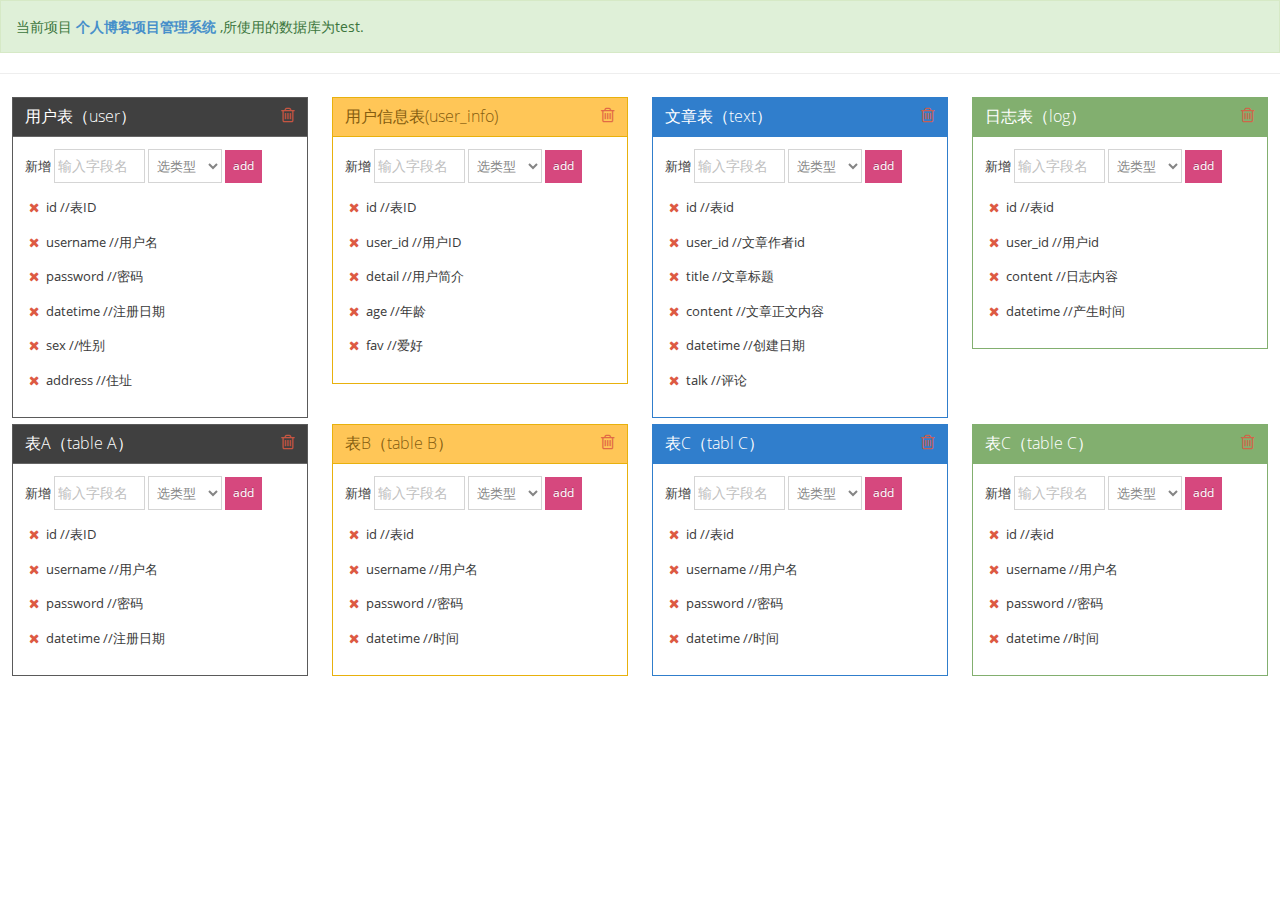
==== commit e9a7dbcd: "upload files" ====
--- a/db.html
+++ b/db.html
@@ -20,7 +20,7 @@
                     <i class="icon-ok green"></i>
                     当前项目
                     <strong class="blue">
-                        PM项目管理系统
+                        个人博客项目管理系统
                     </strong>
                     ,所使用的数据库为test.	
                 </div>
